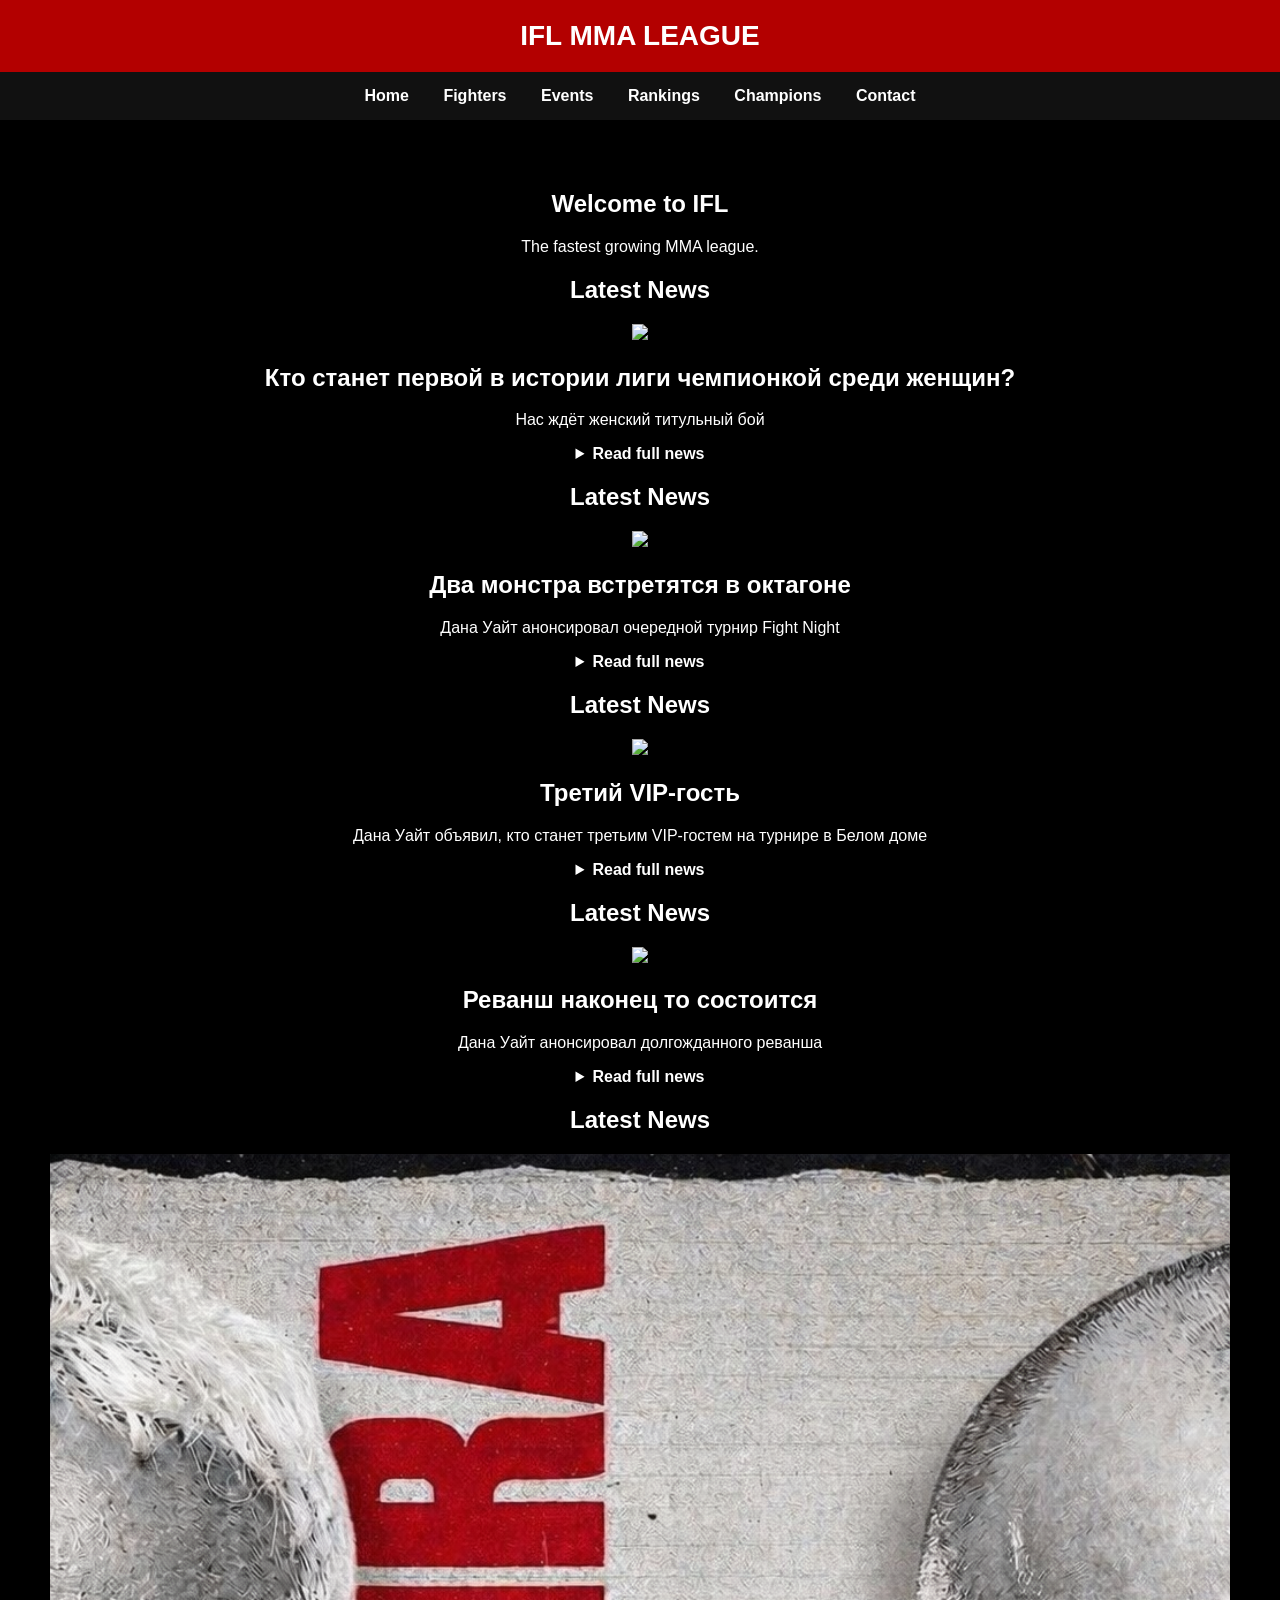
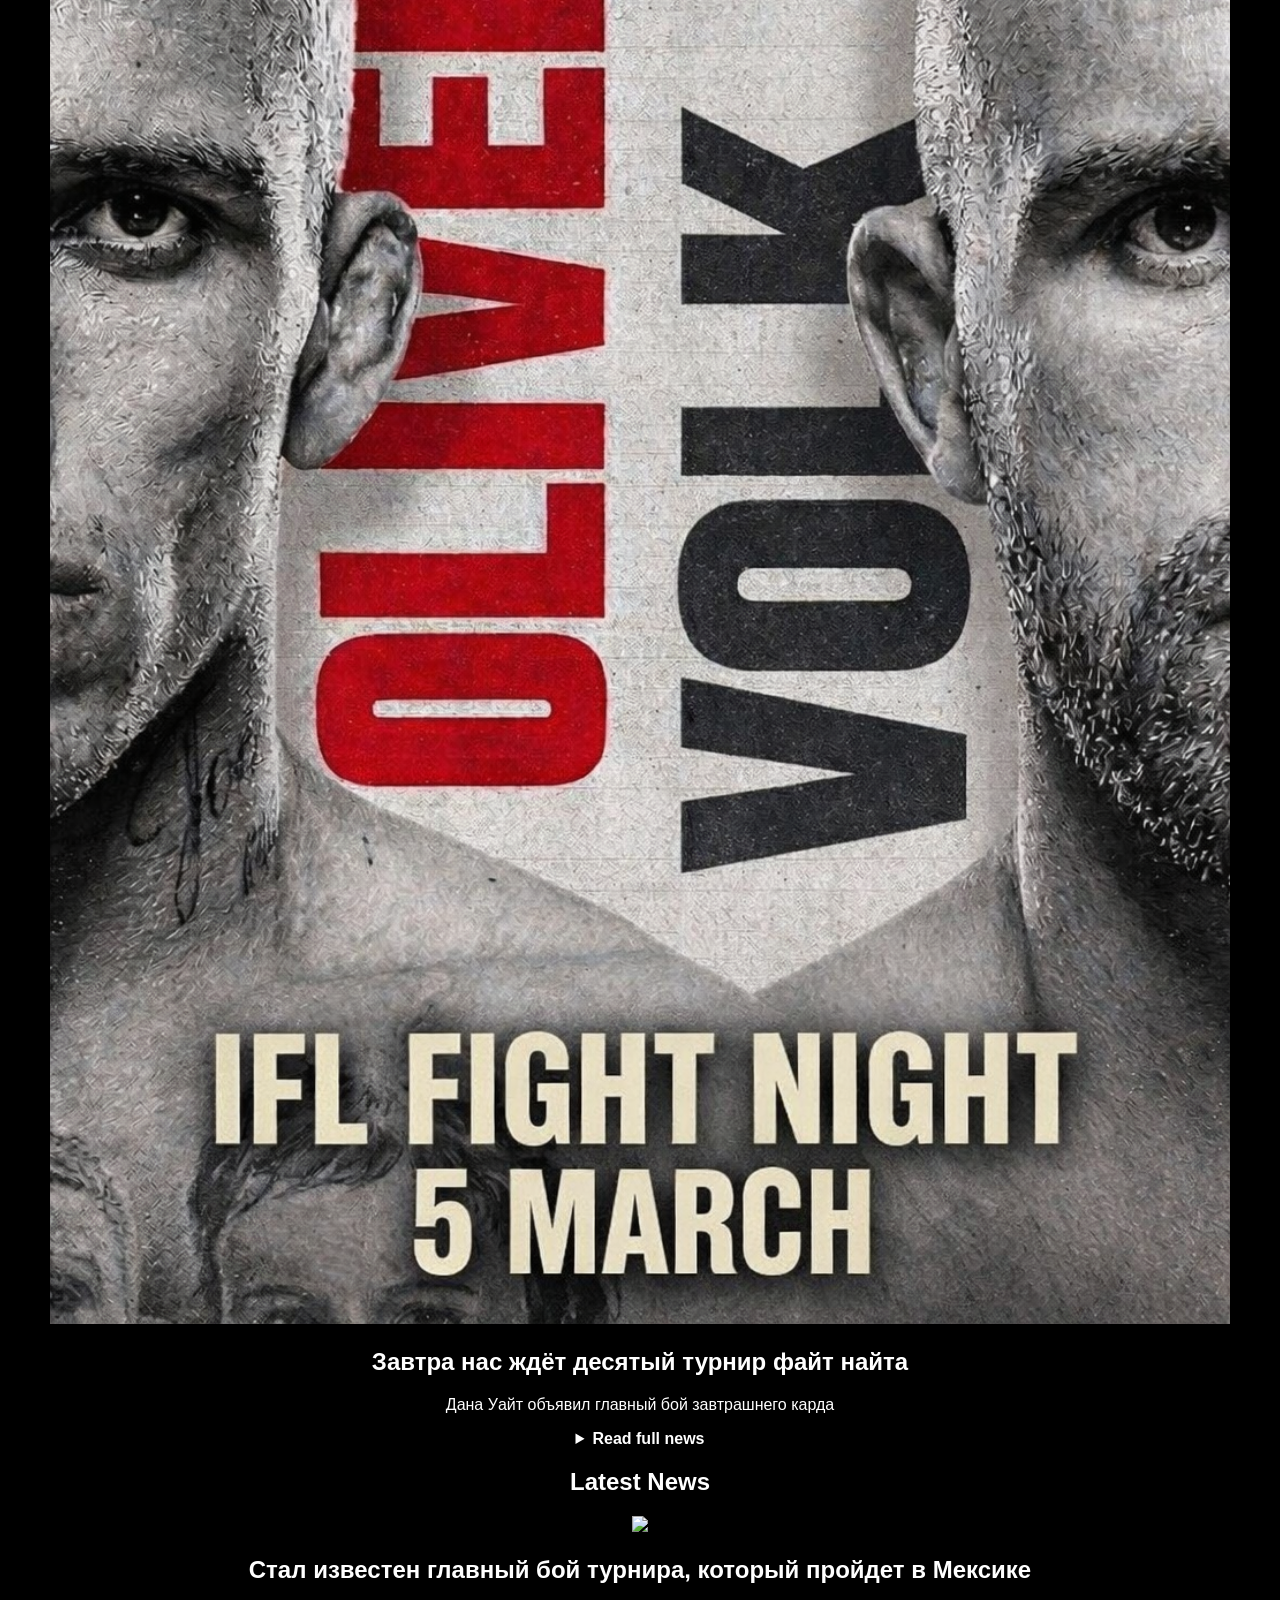
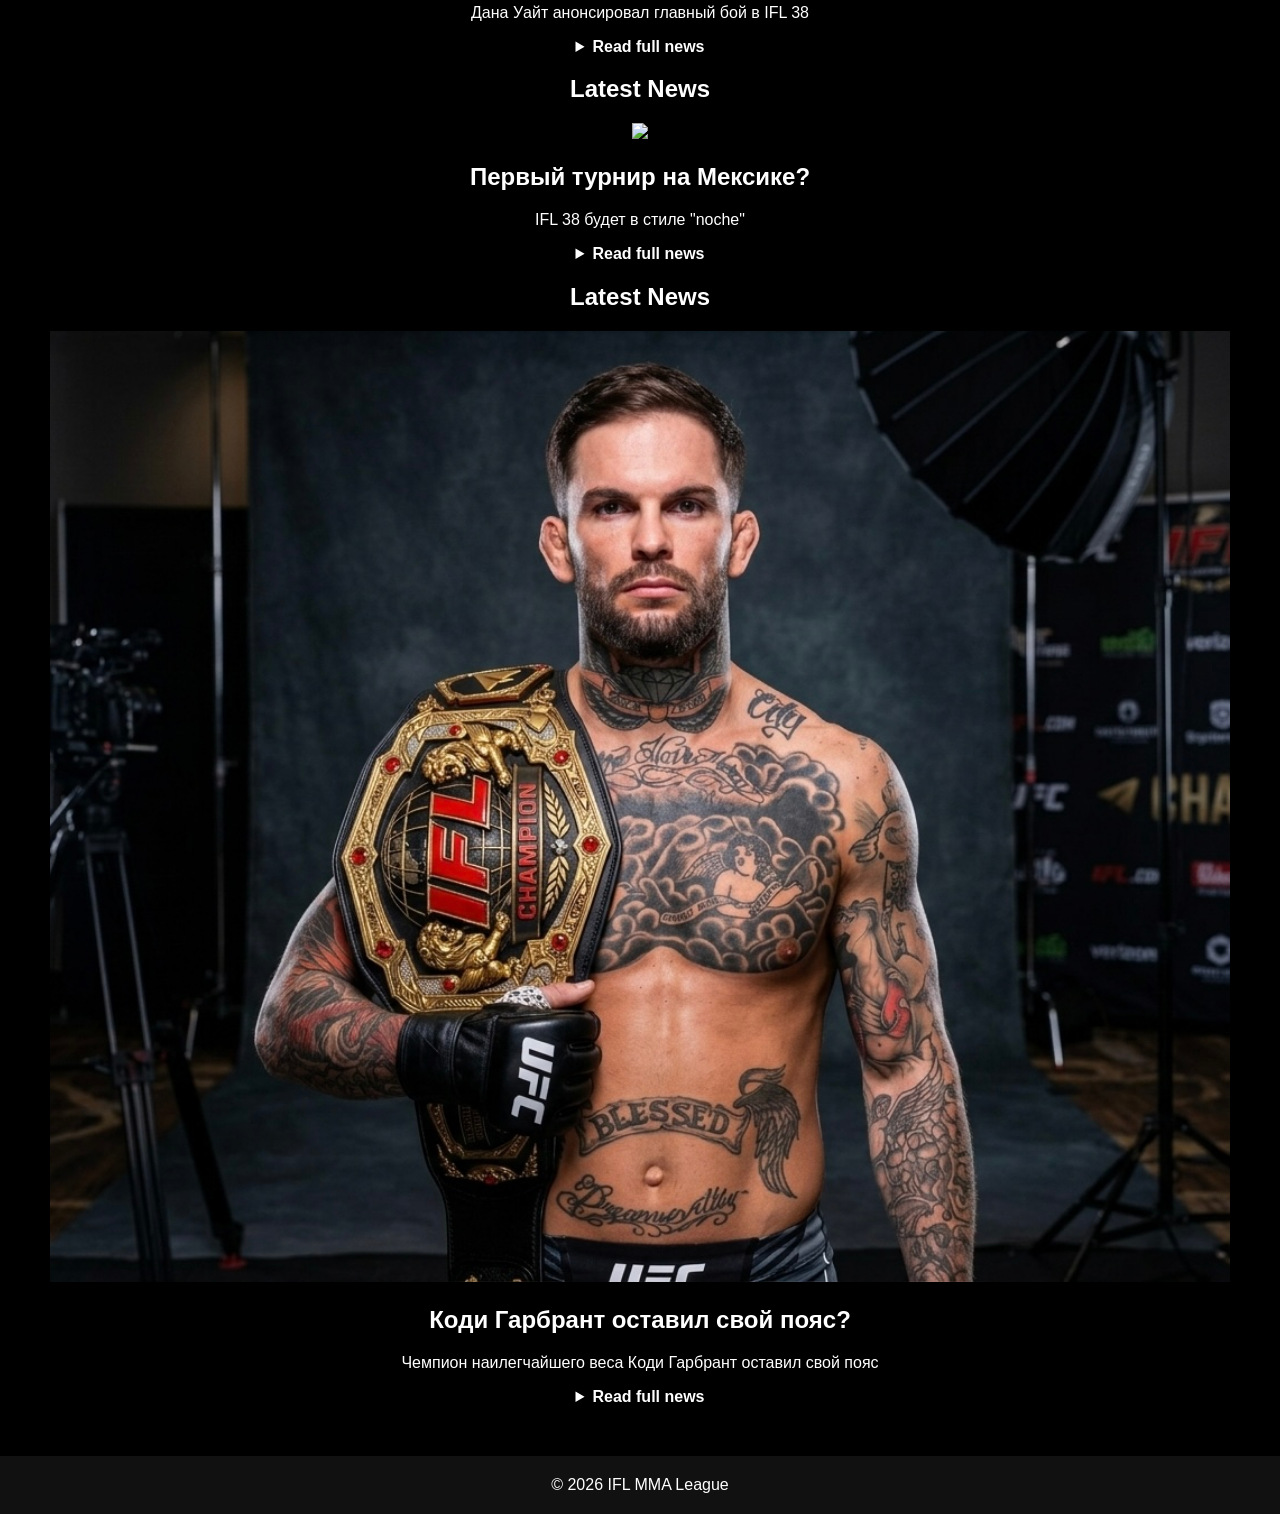
==== index.html @ 54692334 "Add index page" ====
<!DOCTYPE html>
<html>
<head>
<title>IFL MMA League</title>
<link rel="stylesheet" href="style.css">
</head>

<body>

<header>
IFL MMA LEAGUE
</header>

<nav>
<a href="index.html">Home</a>
<a href="fighters.html">Fighters</a>
<a href="events.html">Events</a>
<a href="rankings.html">Rankings</a>
<a href="champions.html">Champions</a>
<a href="contact.html">Contact</a>
</nav>

<section>
<h1>Welcome to IFL</h1>
<p>The fastest growing MMA league.</p>
  
<h1>Latest News</h1>

<div class="news-card">
<img src=A93B39C2-386F-4C37-97CD-3FFA92A4506D.png"" width="100%">

<h2>Кто станет первой в истории лиги чемпионкой среди женщин?</h2>

<p>Нас ждёт женский титульный бой</p>

<details>
<summary><b>Read full news</b></summary>
  
<p>
9 марта на турнире IFL 41 лига определит свою первую чемпионку среди женщин. Об этом официально объявил Дана Уайт. Аманда Нуньес и Роуз Намаюнас сразятся между собой за пояс в наилегчайшем весе.
Обе идут без поражений, но одной из них предстоит впервые почувствовать вкус проигрыша. Мы на пороге истории!
</p>
</details>

</div>

<h1>Latest News</h1>

<div class="news-card">
<img src=25FDB4B3-80AF-40D2-8596-E7266F93A012.png"" width="100%">

<h2>Два монстра встретятся в октагоне</h2>

<p>Дана Уайт анонсировал очередной турнир Fight Night</p>

<details>
<summary><b>Read full news</b></summary>
  
<p>
8 марта состоится турнир IFL FIGHT NIGHT 11, где в главном бою сойдутся Эдвардс против Моралеса. Этот кард обещает быть очень интересным. А чего вы ждете от этого турнира?
</p>
</details>

</div>
  
<h1>Latest News</h1>

<div class="news-card">
<img src="IMG_8209.jpeg" width="100%">

<h2>Третий VIP-гость</h2>

<p>Дана Уайт объявил, кто станет третьим VIP-гостем на турнире в Белом доме</p>

<details>
<summary><b>Read full news</b></summary>

<p>
Все мы знаем, что на турнире в Белом доме, который пройдет 29 апреля, будут VIP-гости. Но до этого момента были известны только имена самого Даны Уайта и Дональда Трампа. Теперь стало известно, что третьим VIP-гостем будет вторая жена Даны Уайта — Джессика Альба. Нас ждет что-то интересное.
</p>
</details>

</div>
  
<h1>Latest News</h1>

<div class="news-card">
<img src="AE2C89C8-E8A8-49F4-A89A-95D0DF560780.png" width="100%">

<h2>Реванш наконец то состоится</h2>

<p>Дана Уайт анонсировал долгожданного реванша</p>

<details>
<summary><b>Read full news</b></summary>

<p>
Уже завтра на турнире IFL 39 Хамзат Чимаев встретится с Камару Усманом во второй раз. Но на этот раз — за титул в среднем весе. Нас ждет захватывающий поединок. Смoжет ли Хамзат защитить свой пояс или Камару возьмет реванш?
</p>

</details>

</div>
  
<h1>Latest News</h1>

<div class="news-card">
<img src="5CA6034E-AD42-4EBB-AD8D-1E42E16300E1.png" width="100%">

<h2>Завтра нас ждёт десятый турнир файт найта</h2>

<p>Дана Уайт объявил главный бой завтрашнего карда</p>

<details>
<summary><b>Read full news</b></summary>

<p>
Завтра состоится турнир IFL FIGHT NIGHT 10. Турнир возглавят Оливейра и Волкановски. Болельщики с нетерпением ждут этот кард
</p>

</details>

</div>

<h1>Latest News</h1>

<div class="news-card">
<img src="news3.jpg" width="100%">

<h2>Стал известен главный бой турнира, который пройдет в Мексике</h2>

<p>Дана Уайт анонсировал главный бой в IFL 38</p>

<details>
<summary><b>Read full news</b></summary>

<p>
Долгожданный реванш состоится! Дана Уайт официально подтвердил бой между Максом Холлоуэем и Конором Макгрегором. Они встретятся в главном событии турнира IFL 38.
В прошлый раз они сражались за пояс в легком весе, а теперь на кону будет стоять титул в полулегком весе. Как вы думаете, кто победит? Станет ли Конор новым чемпионом или Макс докажет, что он настоящий чемпион, и защитит свой титул?
</p>

</details>

</div>
  
<h1>Latest News</h1>

<div class="news-card">
<img src="news2.jpg" width="100%">

<h2>Первый турнир на Мексике?</h2>

<p>IFL 38 будет в стиле "noche"</p>

<details>
<summary><b>Read full news</b></summary>

<p>
4 марта пройдет турнир IFL 38 в стиле "Noche". Этот турнир приурочен к Дню независимости Мексики. Стоит отметить, что это первый турнир в истории IFL, который пройдет в Мексике
</p>

</details>

</div>
  

<h1>Latest News</h1>

<div class="news-card">
<img src="news1.jpg" width="100%">

<h2>Коди Гарбрант оставил свой пояс?</h2>

<p>Чемпион наилегчайшего веса Коди Гарбрант оставил свой пояс</p>

<details>
<summary><b>Read full news</b></summary>

<p>
«На турнире IFL 36 Коди Гарбрандт защитил свой титул в бою против Манеля Капе. Однако он решил освободить пояс и перейти в легчайший вес. Почему непобежденный боец принял такое решение?
Напомним, он является одним из рекордсменов в истории IFL. Коди стал чемпионом с рекордом 2-0-0.
Как вы думаете, сложится ли у Коди карьера в легчайшем весе?»
</p>

</details>

</div>

</section>

<footer>
© 2026 IFL MMA League
</footer>

</body>
</html>
---- style.css ----
body {
background-color: #000;
color: white;
font-family: Arial, sans-serif;
margin: 0;
}

header {
background: #b30000;
padding: 20px;
text-align: center;
font-size: 28px;
font-weight: bold;
}

nav {
background: #111;
padding: 15px;
text-align: center;
}

nav a {
color: white;
margin: 15px;
text-decoration: none;
font-weight: bold;
}

nav a:hover {
color: red;
}

section {
padding: 50px;
text-align: center;
}

.card {
background: #1a1a1a;
margin: 20px;
padding: 20px;
border-radius: 10px;
}

footer {
background: #111;
padding: 20px;
text-align: center;
}
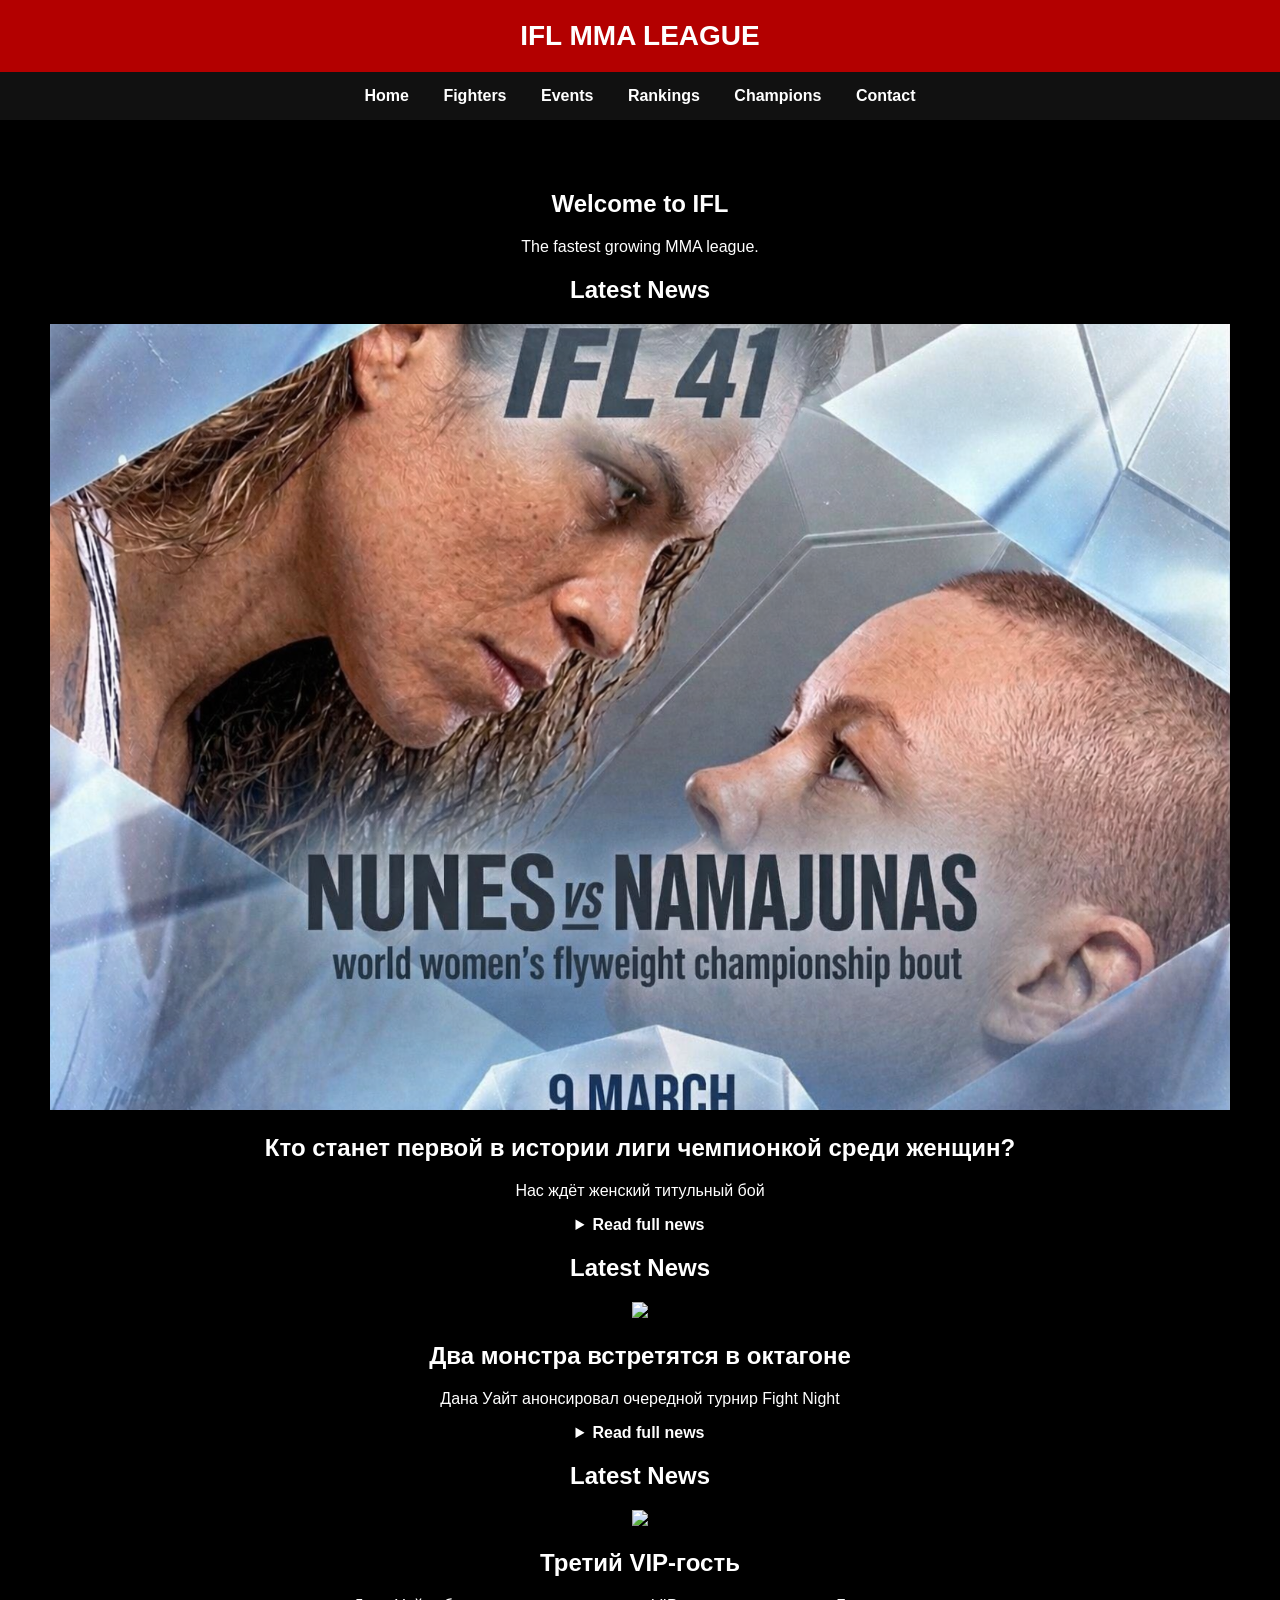
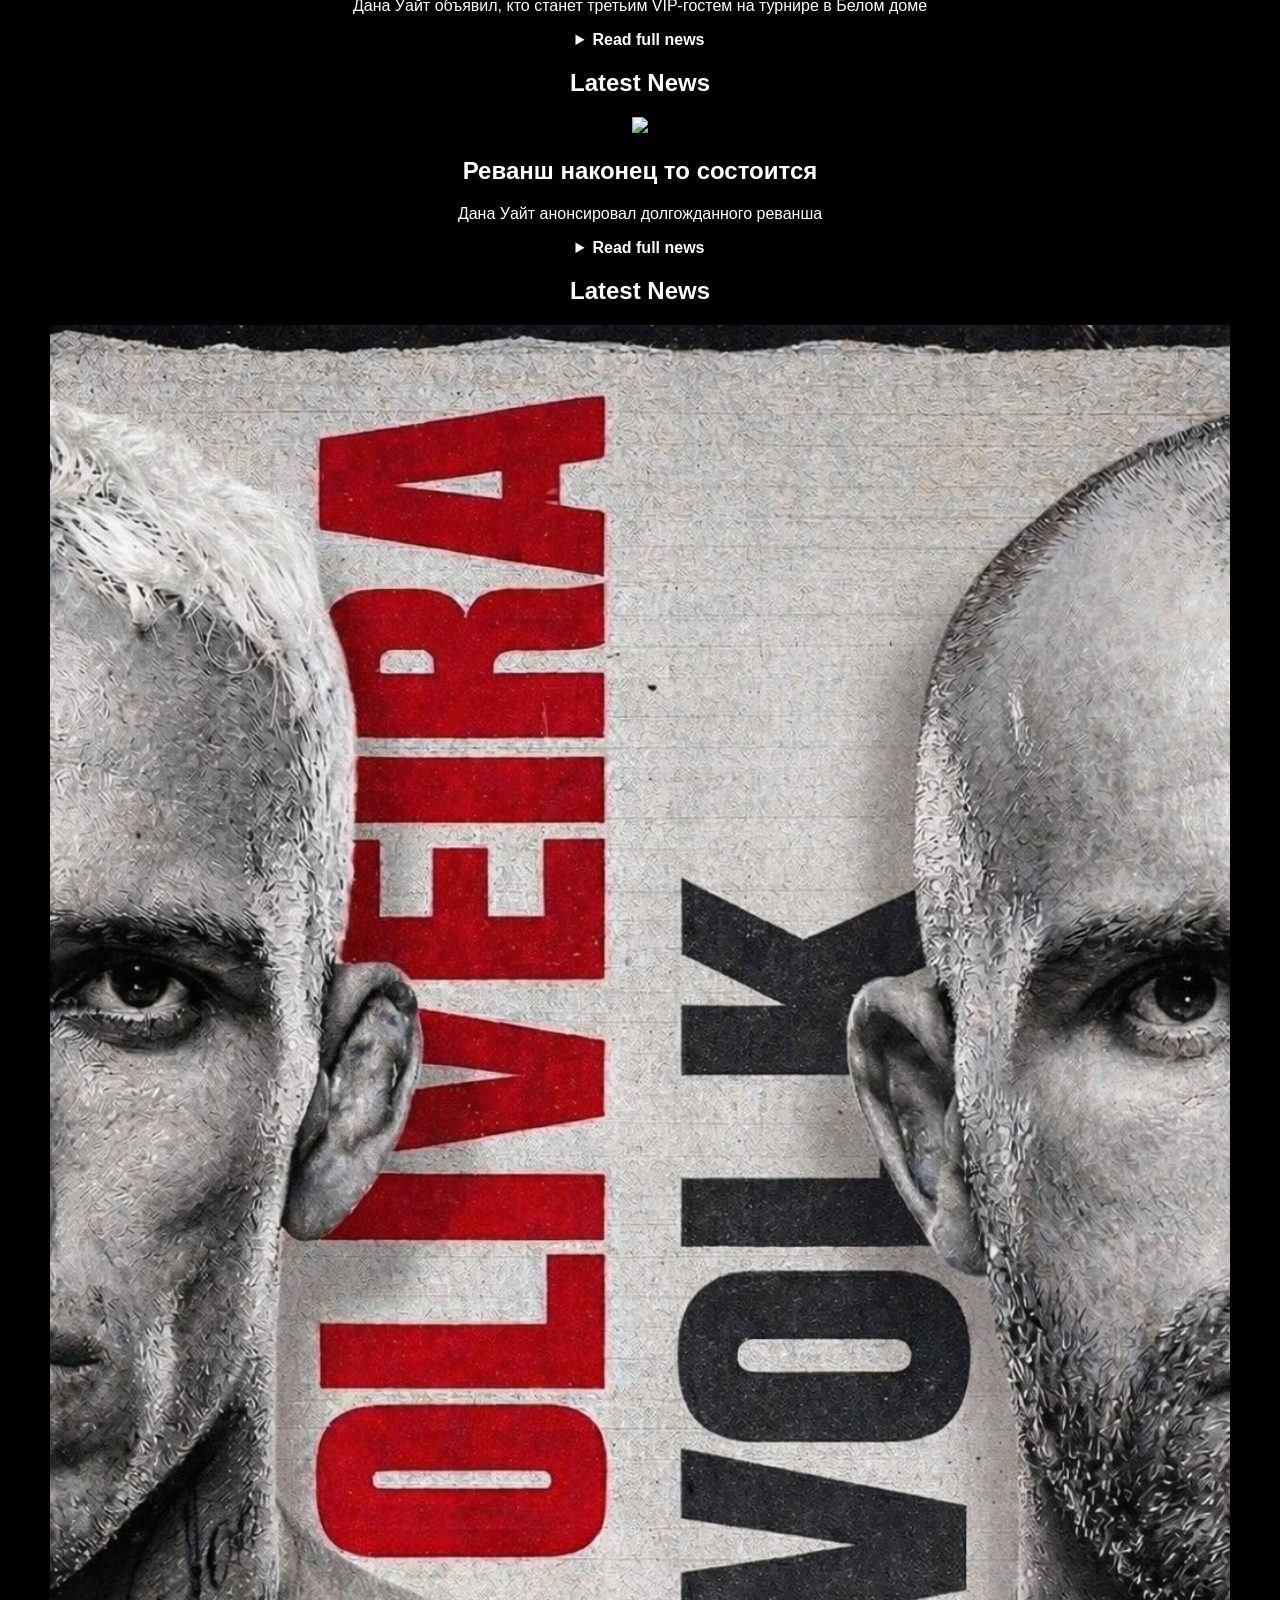
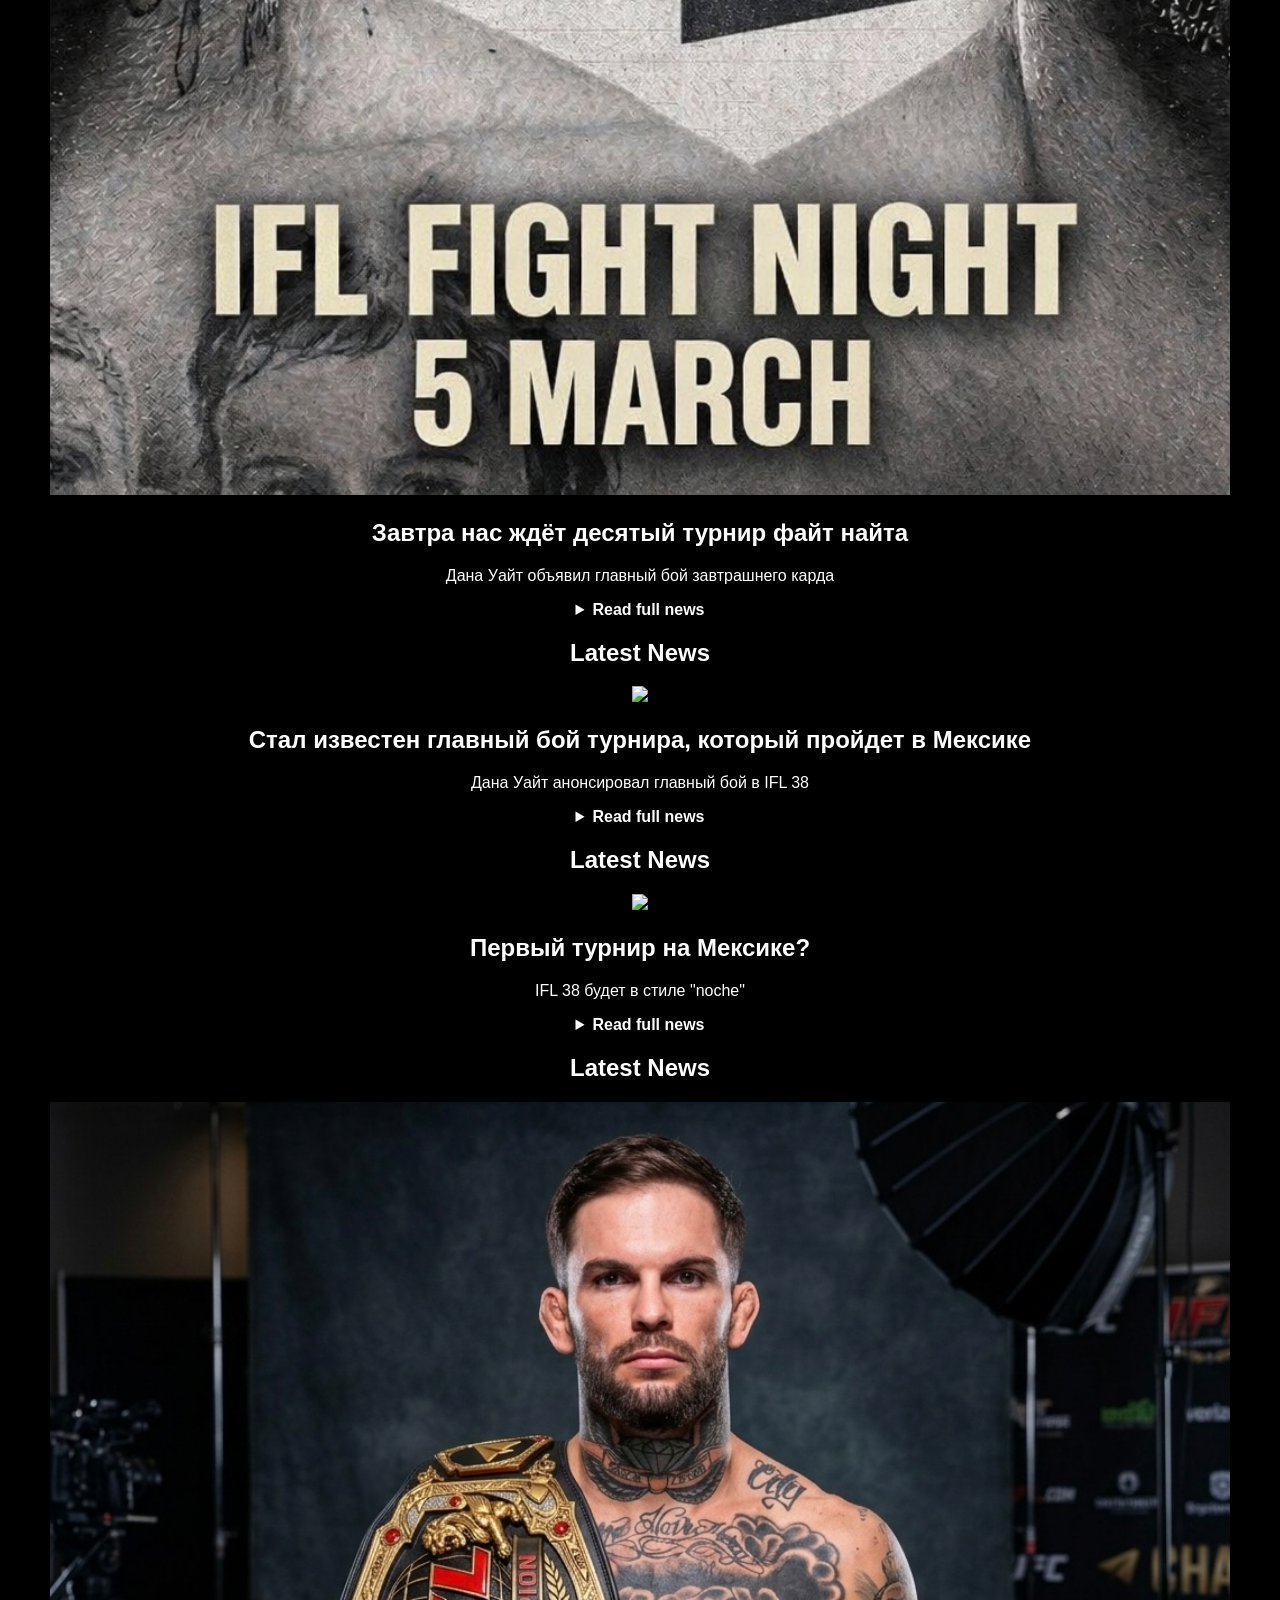
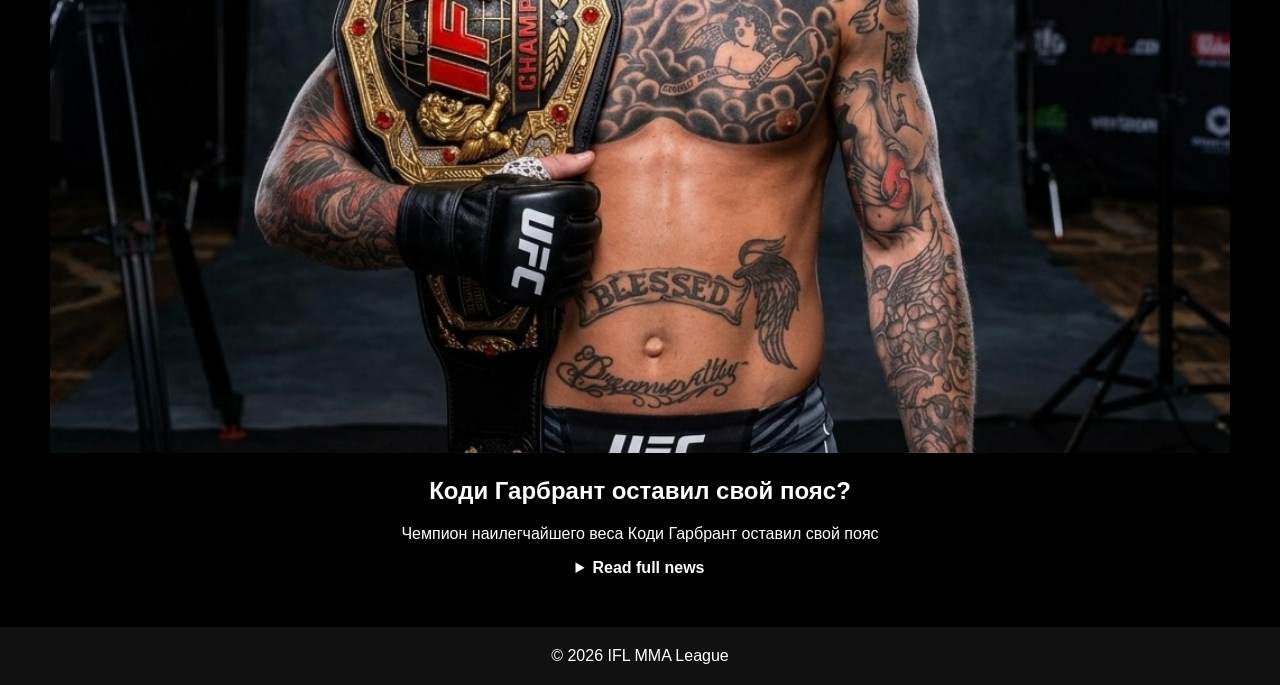
==== commit ae513654: "Add index page" ====
--- a/index.html
+++ b/index.html
@@ -27,7 +27,7 @@
 <h1>Latest News</h1>
 
 <div class="news-card">
-<img src=A93B39C2-386F-4C37-97CD-3FFA92A4506D.png"" width="100%">
+<img src="A93B39C2-386F-4C37-97CD-3FFA92A4506D.png"" width="100%">
 
 <h2>Кто станет первой в истории лиги чемпионкой среди женщин?</h2>
 
@@ -47,7 +47,7 @@
 <h1>Latest News</h1>
 
 <div class="news-card">
-<img src=25FDB4B3-80AF-40D2-8596-E7266F93A012.png"" width="100%">
+<img src="25FDB4B3-80AF-40D2-8596-E7266F93A012.png"" width="100%">
 
 <h2>Два монстра встретятся в октагоне</h2>
 
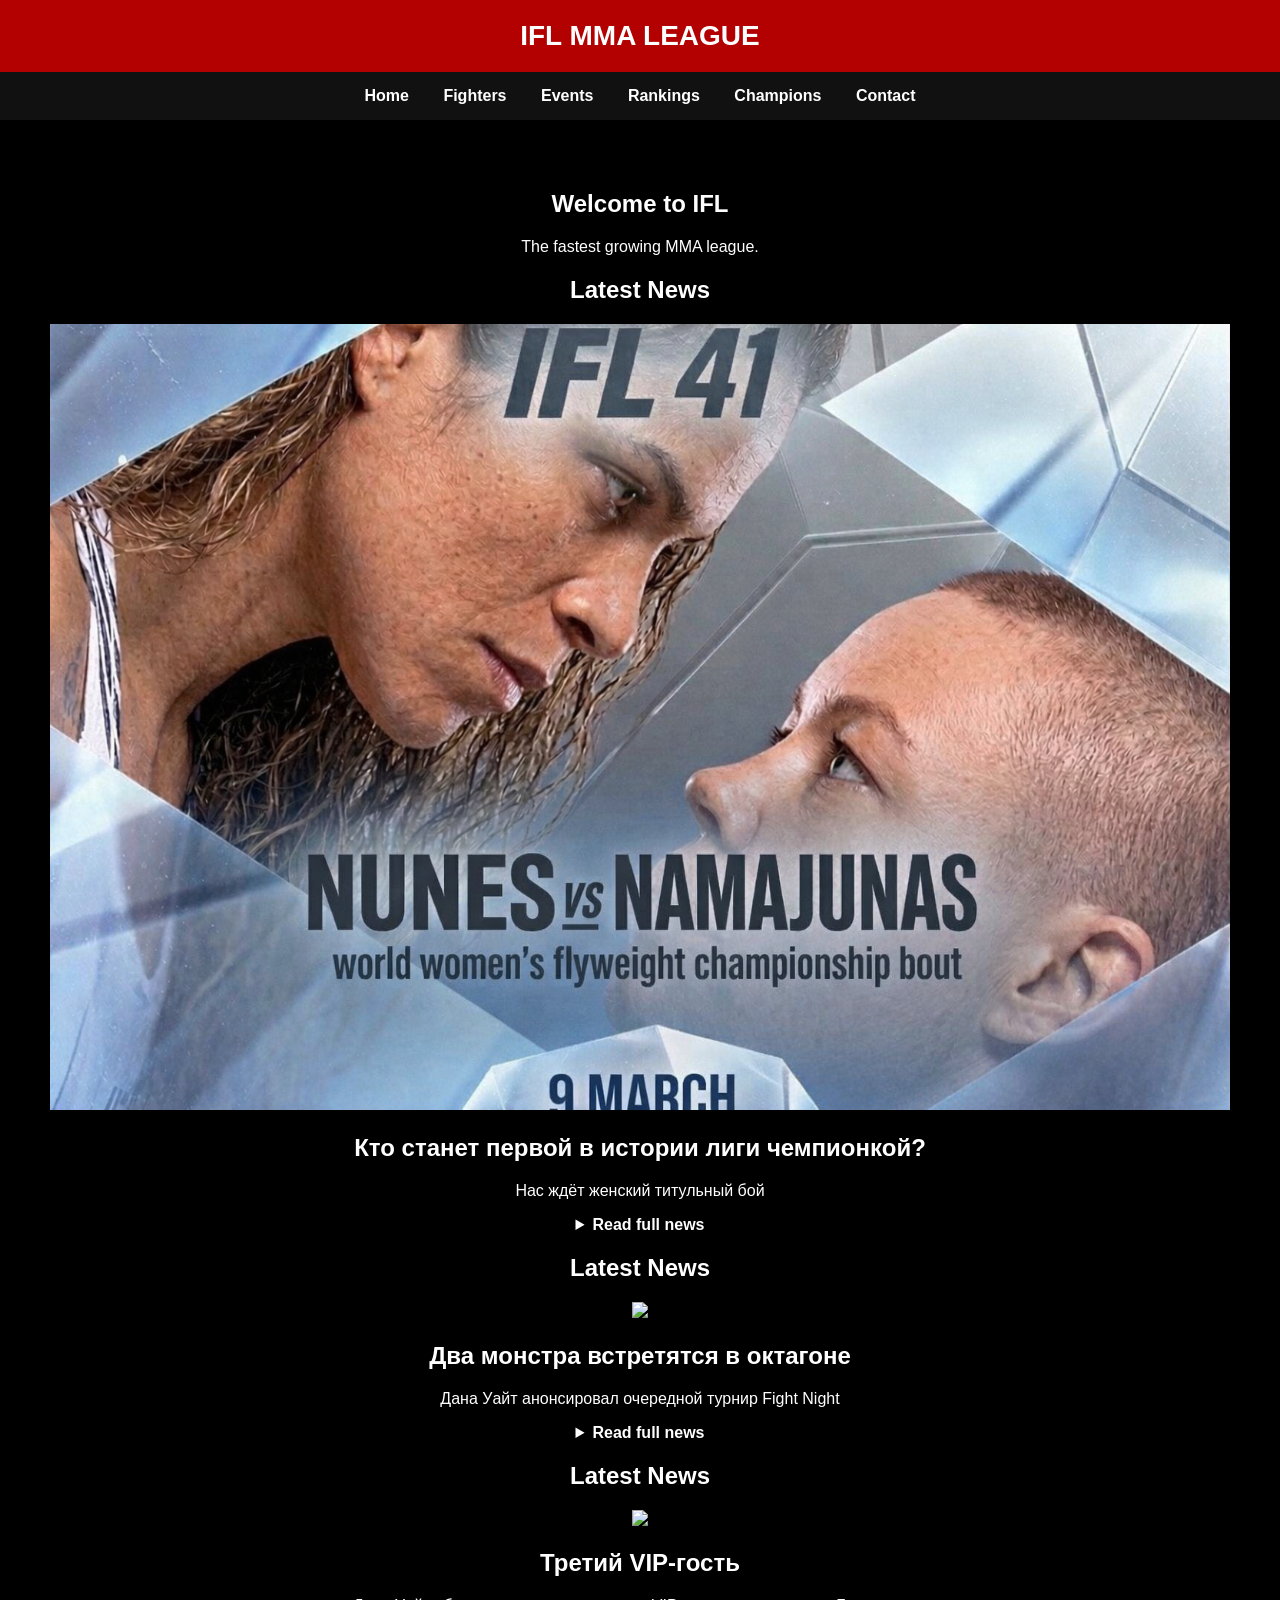
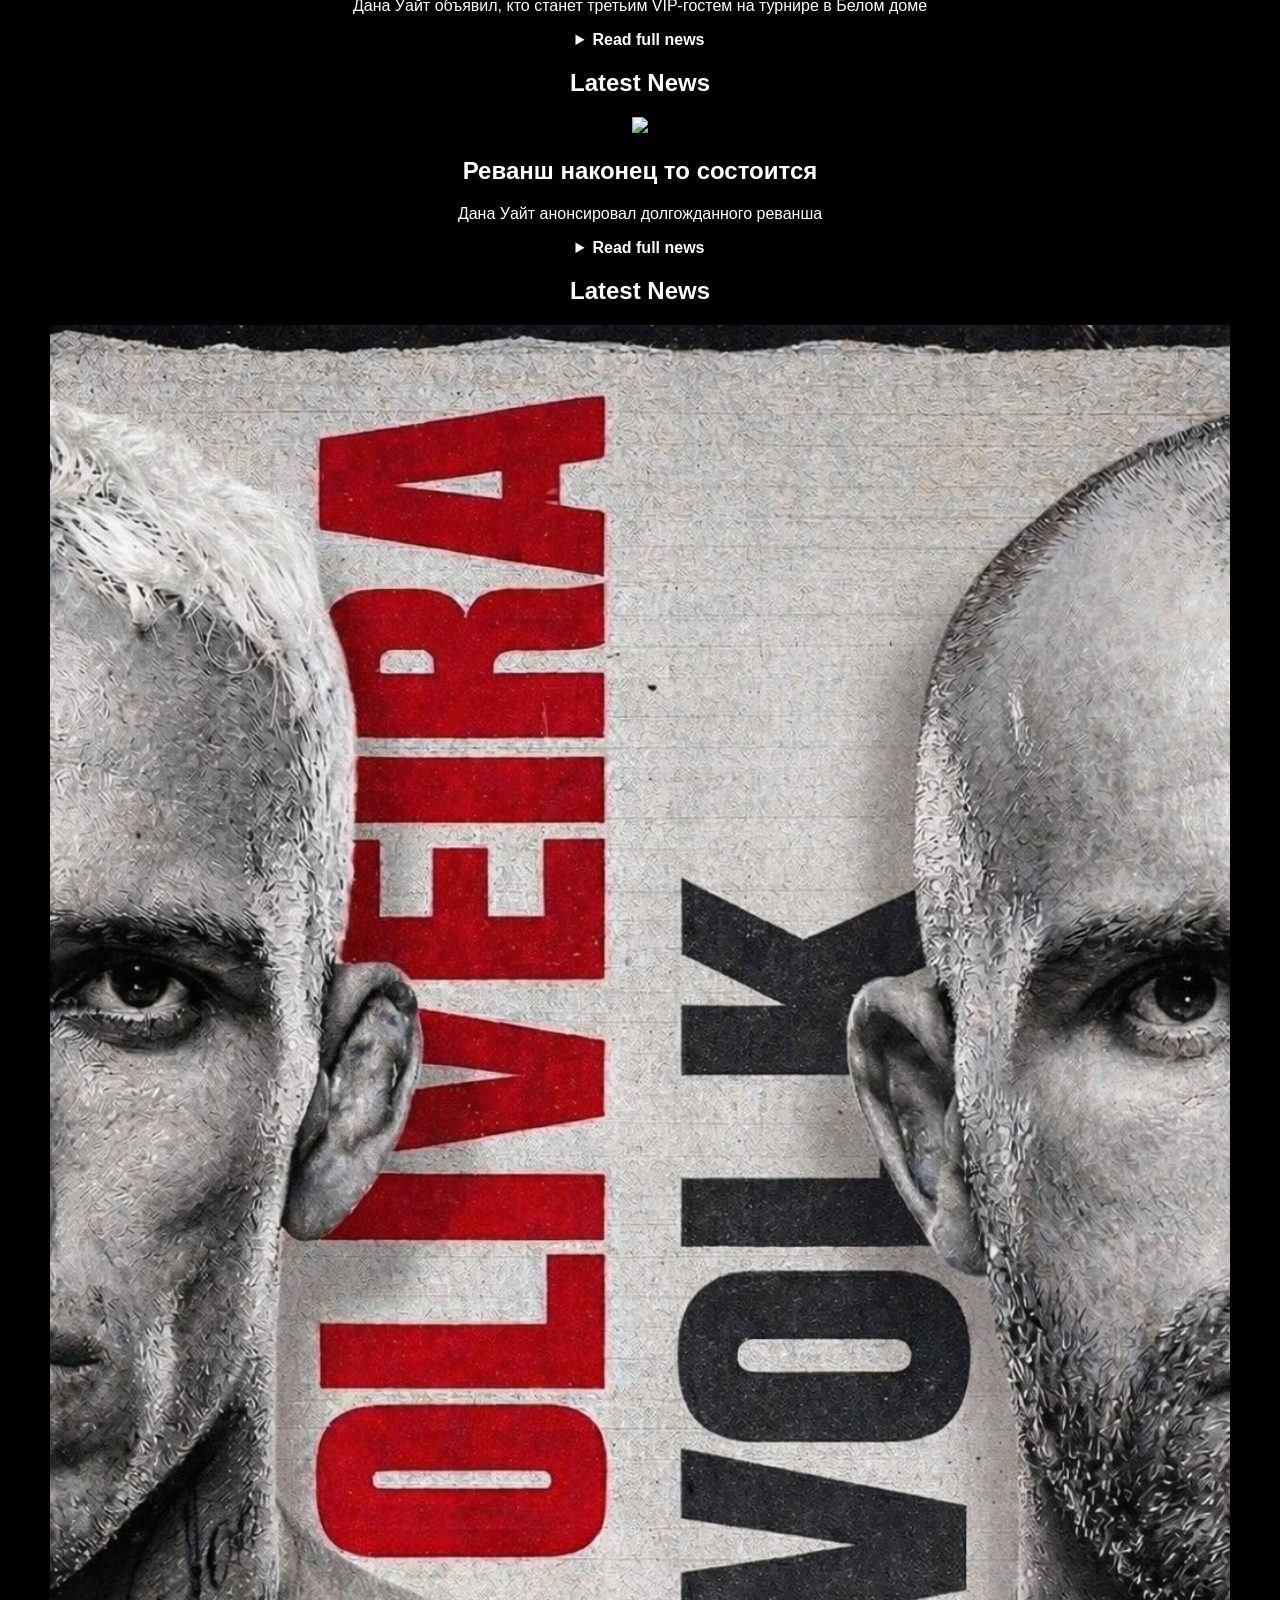
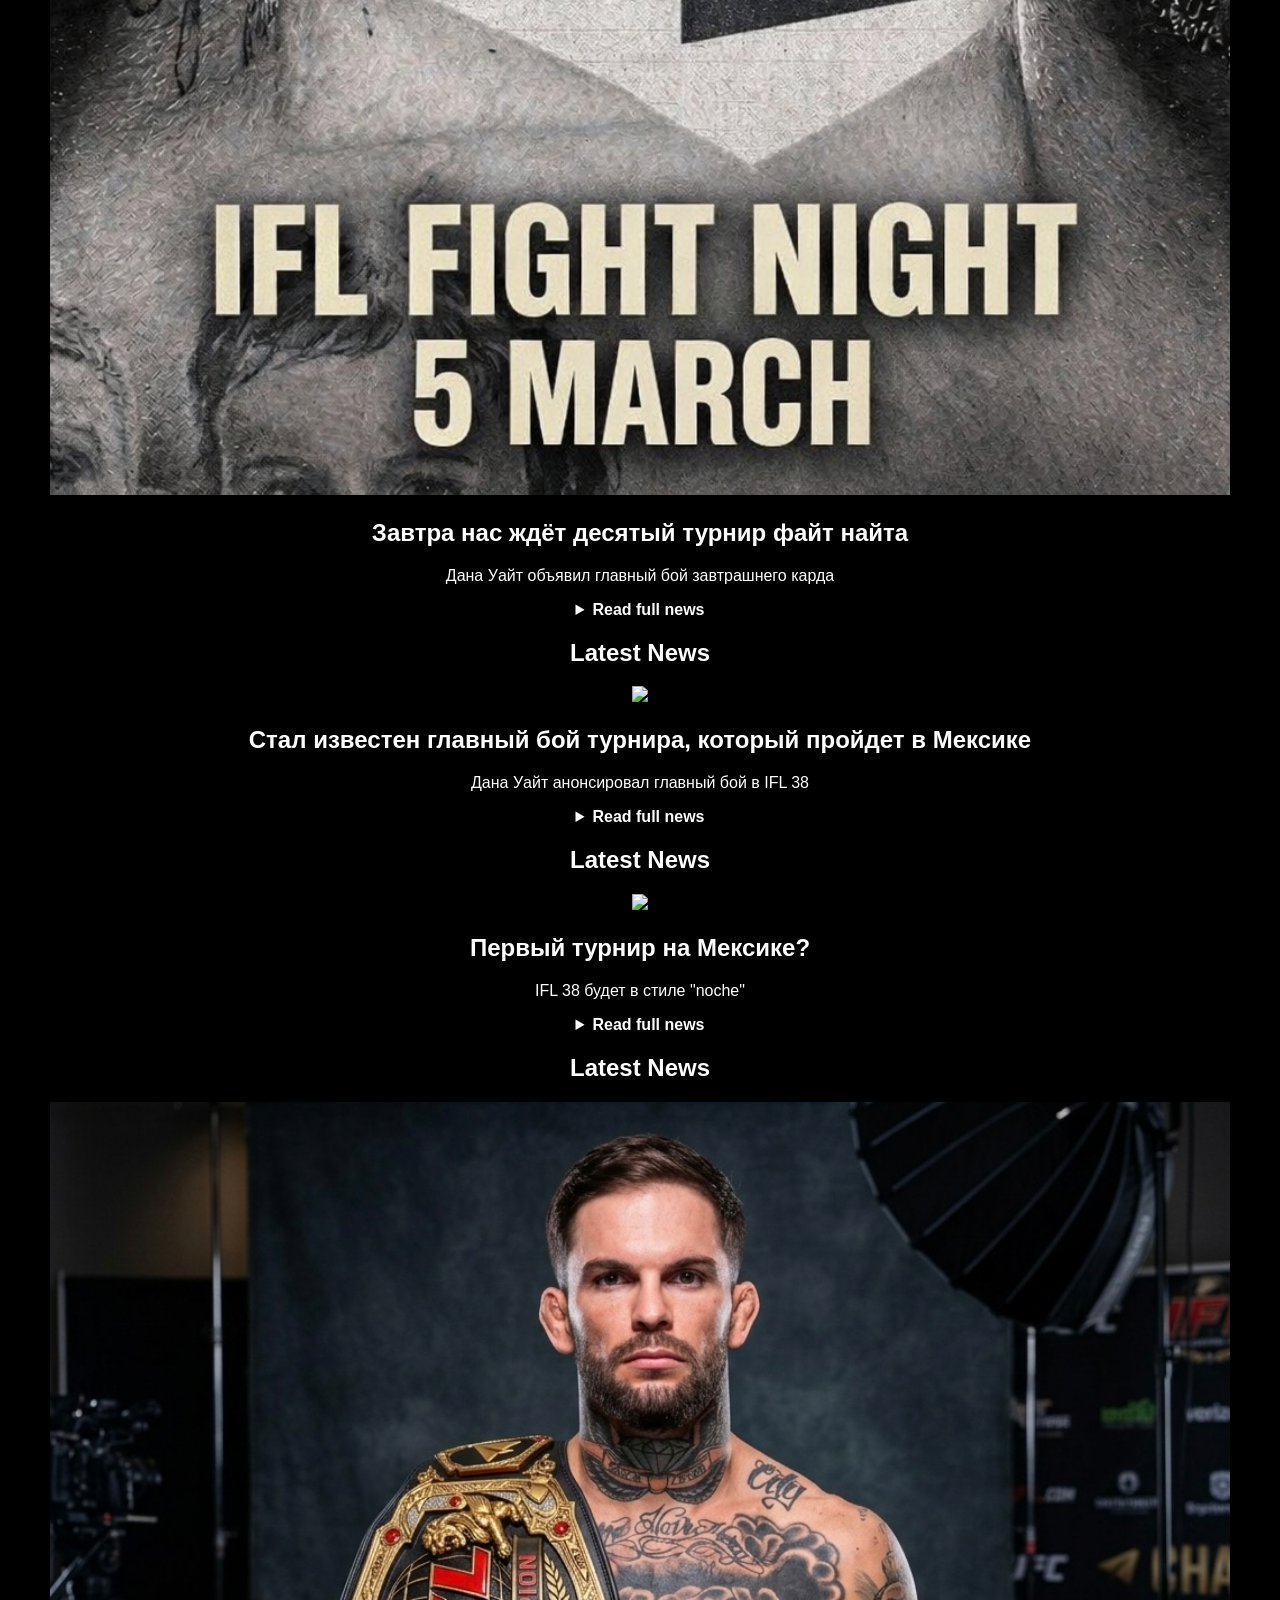
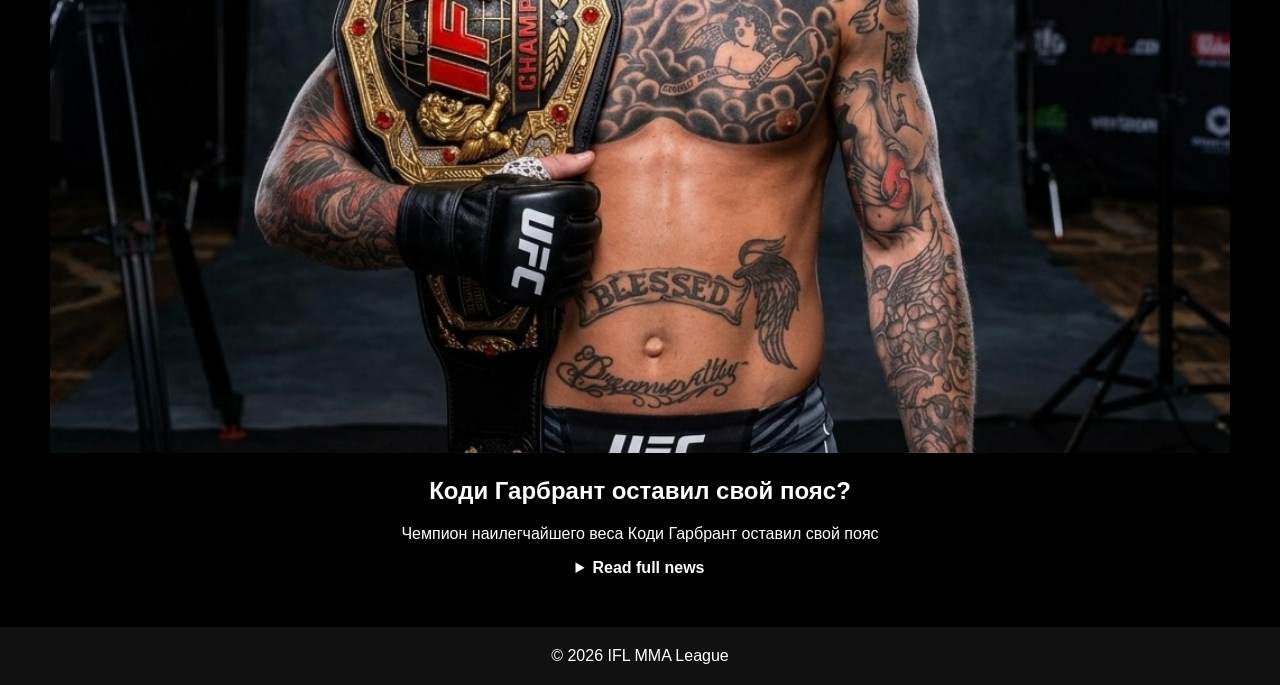
==== commit 973a32e6: "Add index page" ====
--- a/index.html
+++ b/index.html
@@ -29,7 +29,7 @@
 <div class="news-card">
 <img src="A93B39C2-386F-4C37-97CD-3FFA92A4506D.png"" width="100%">
 
-<h2>Кто станет первой в истории лиги чемпионкой среди женщин?</h2>
+<h2>Кто станет первой в истории лиги чемпионкой?</h2>
 
 <p>Нас ждёт женский титульный бой</p>
 
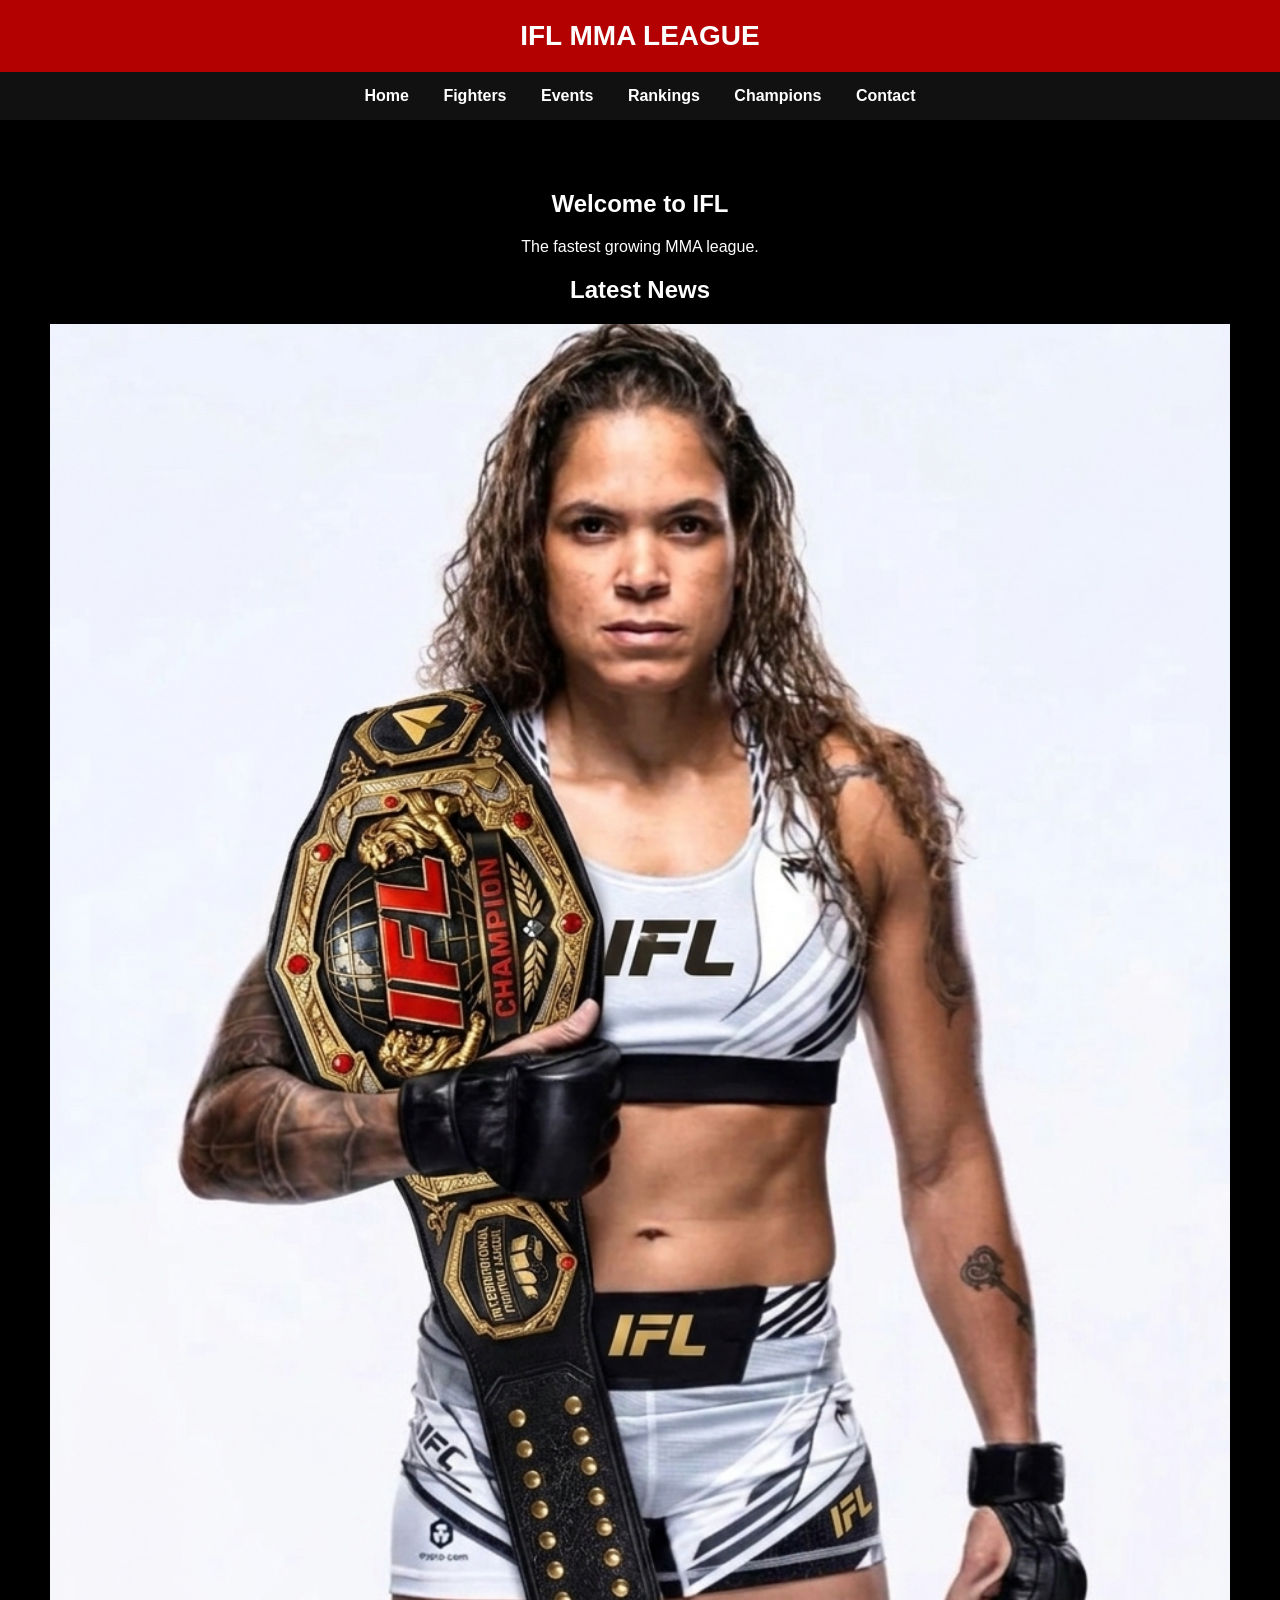
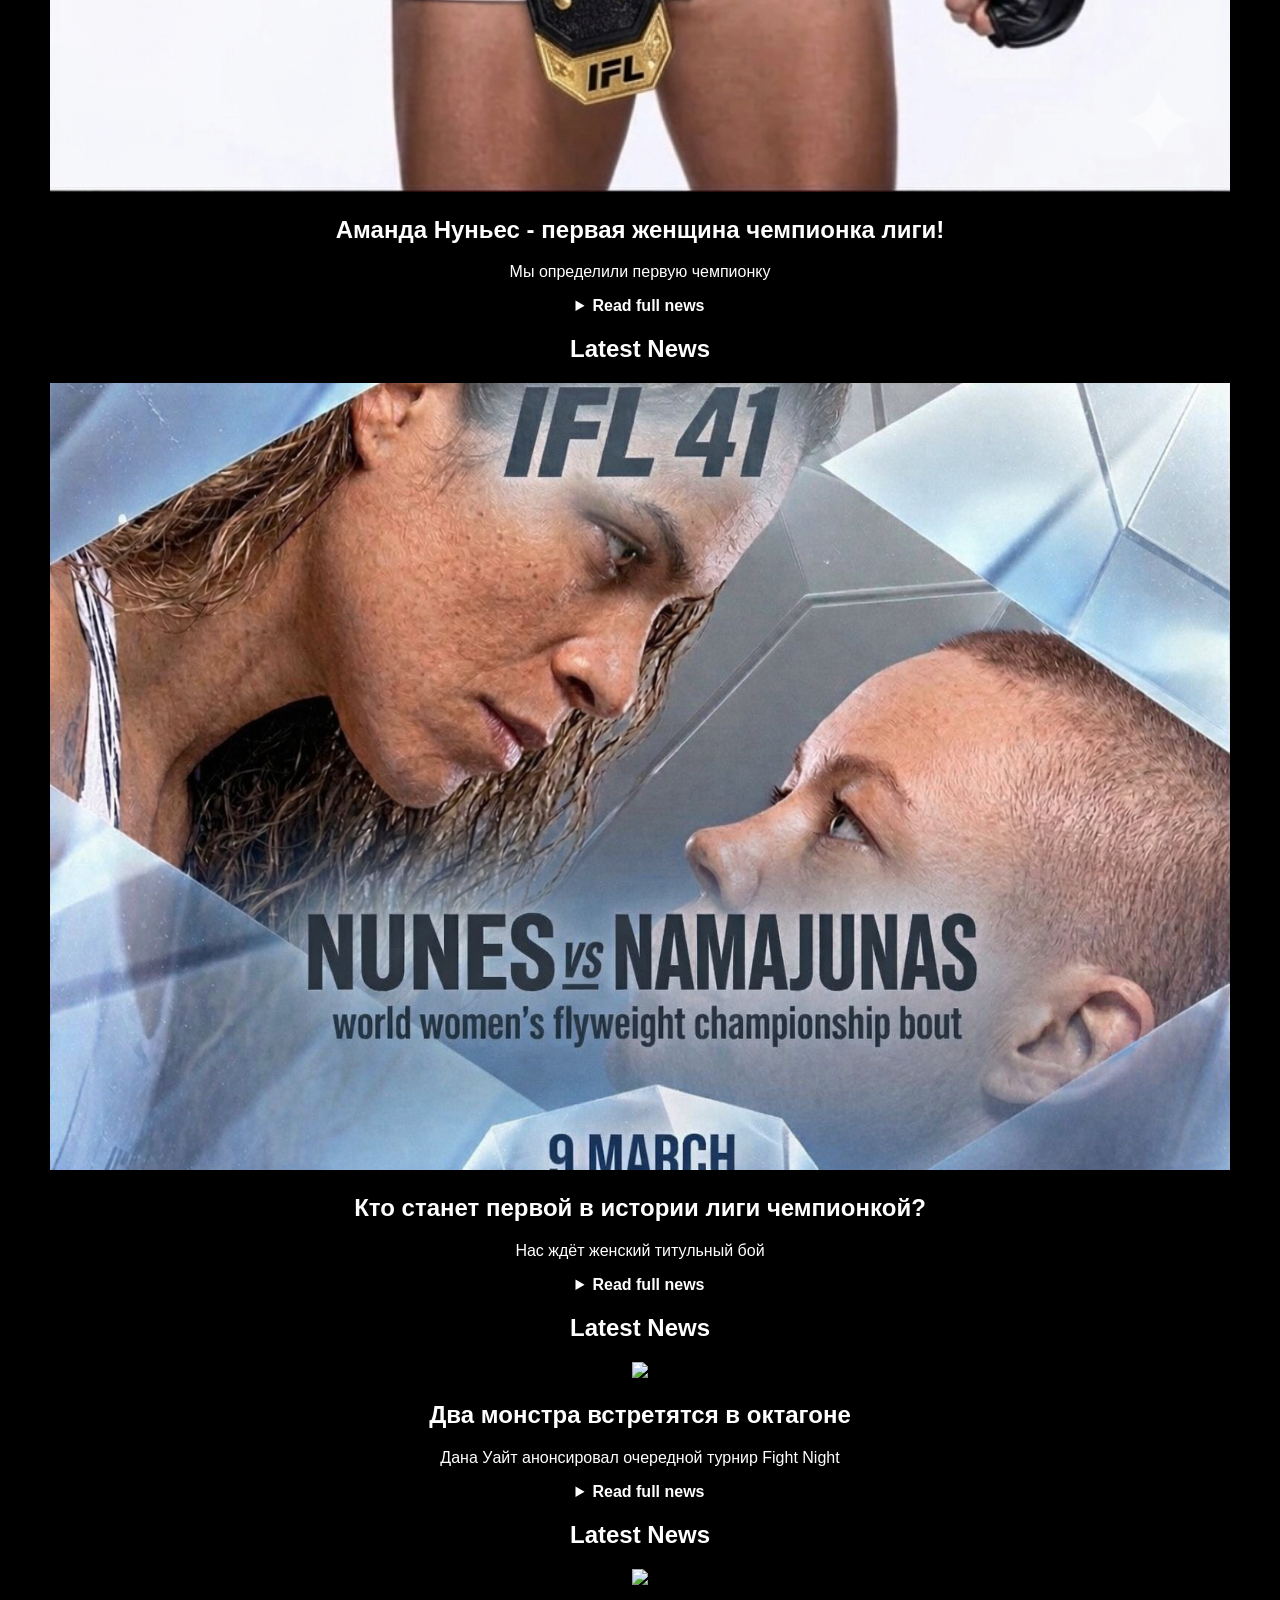
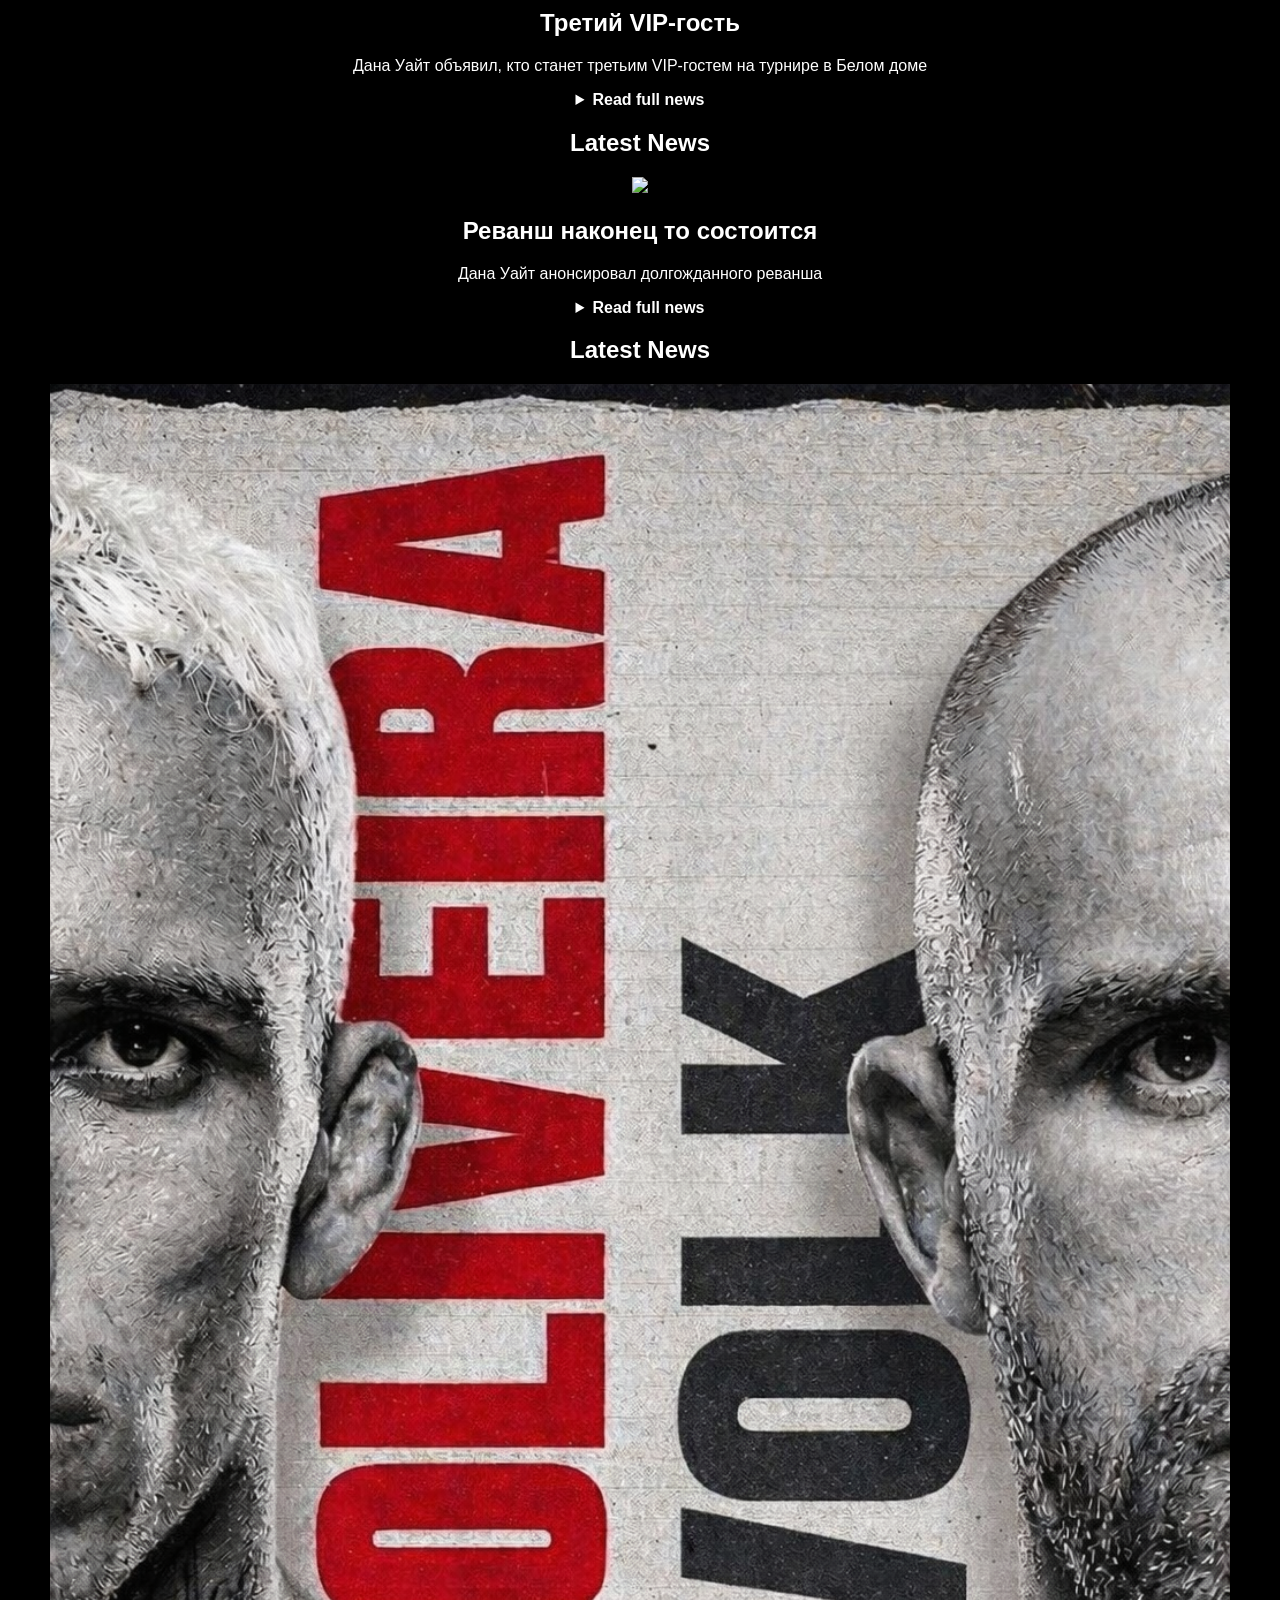
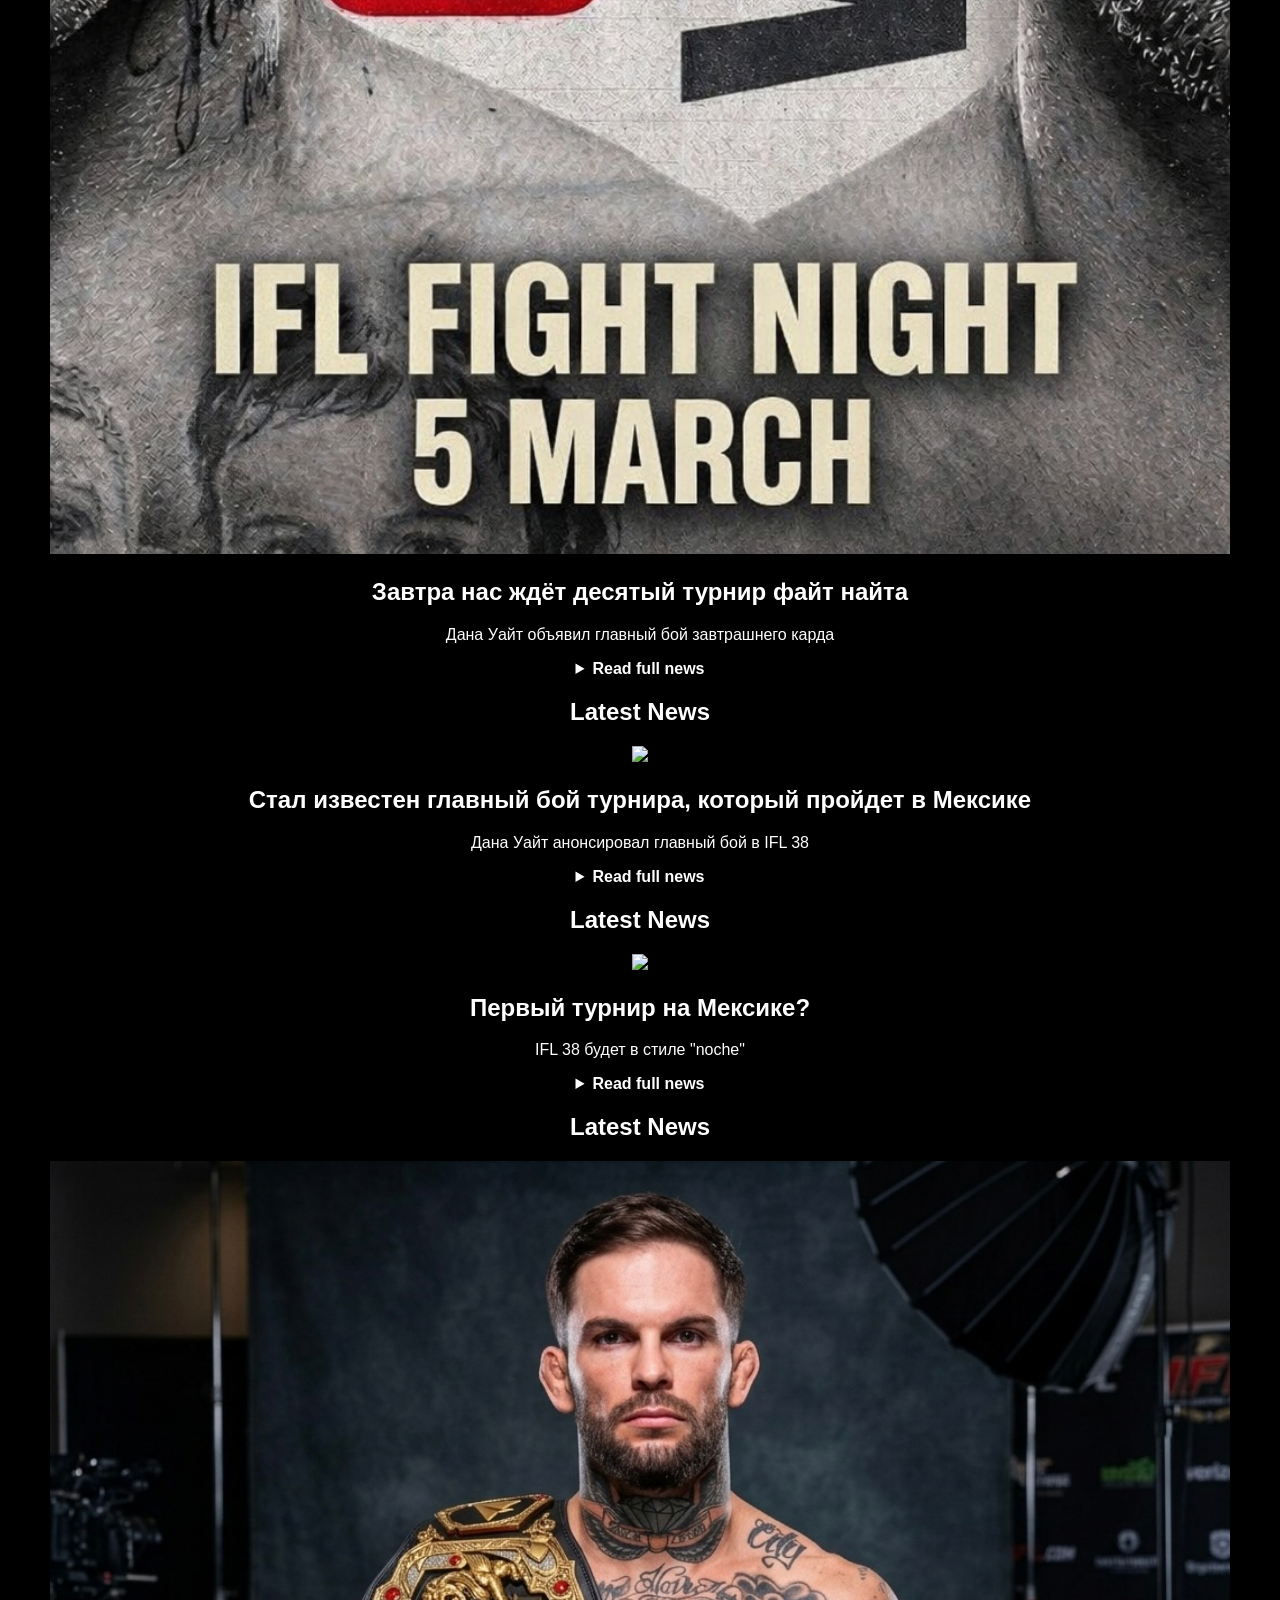
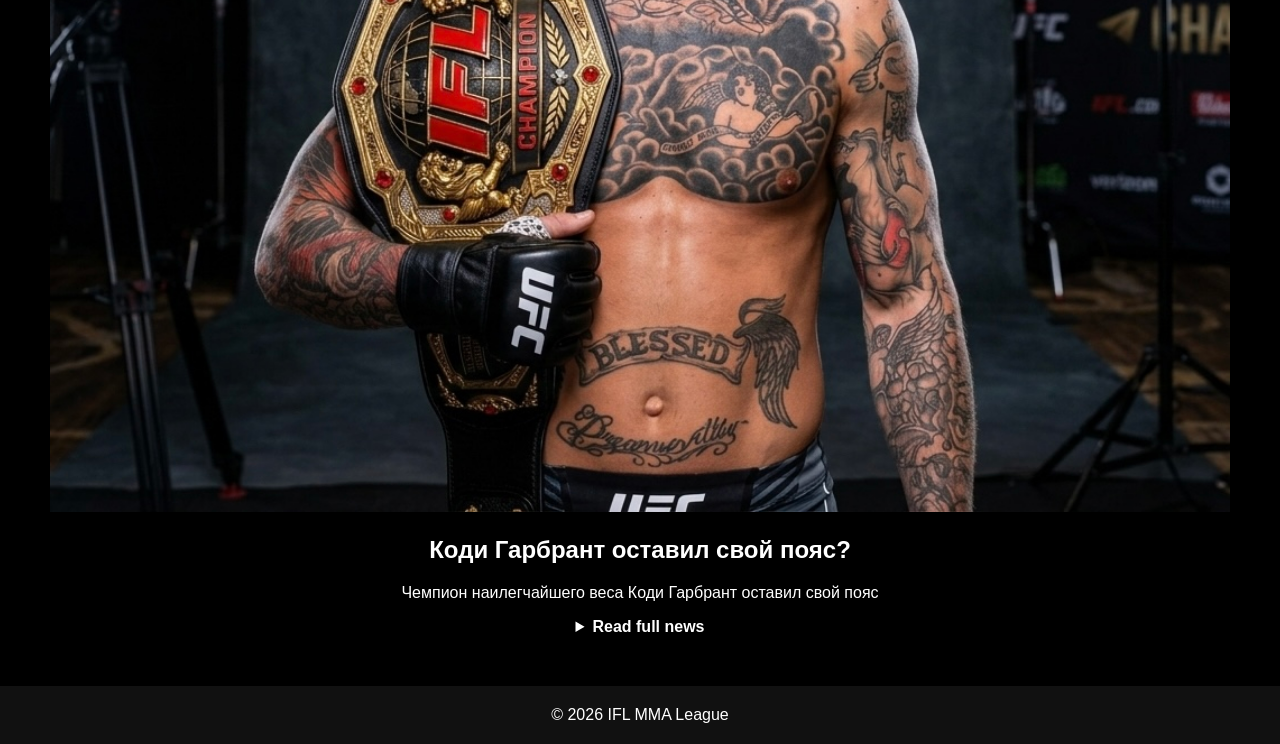
==== commit e2456dc9: "Add index page" ====
--- a/index.html
+++ b/index.html
@@ -27,6 +27,26 @@
 <h1>Latest News</h1>
 
 <div class="news-card">
+<img src="IMG_8500.png"" width="100%">
+
+<h2>Аманда Нуньес - первая женщина чемпионка лиги!</h2>
+
+<p>Мы определили первую чемпионку</p>
+
+<details>
+<summary><b>Read full news</b></summary>
+  
+<p>
+На турнире IFL 41 Аманда Нуньес победила Роуз Намаюнас единогласным решением судей и стала первой в истории лиги чемпионкой среди женщин. По словам Даны Уайта, это один из важнейших моментов в истории организации
+</p>
+</details>
+
+</div>
+  
+  
+<h1>Latest News</h1>
+
+<div class="news-card">
 <img src="A93B39C2-386F-4C37-97CD-3FFA92A4506D.png"" width="100%">
 
 <h2>Кто станет первой в истории лиги чемпионкой?</h2>
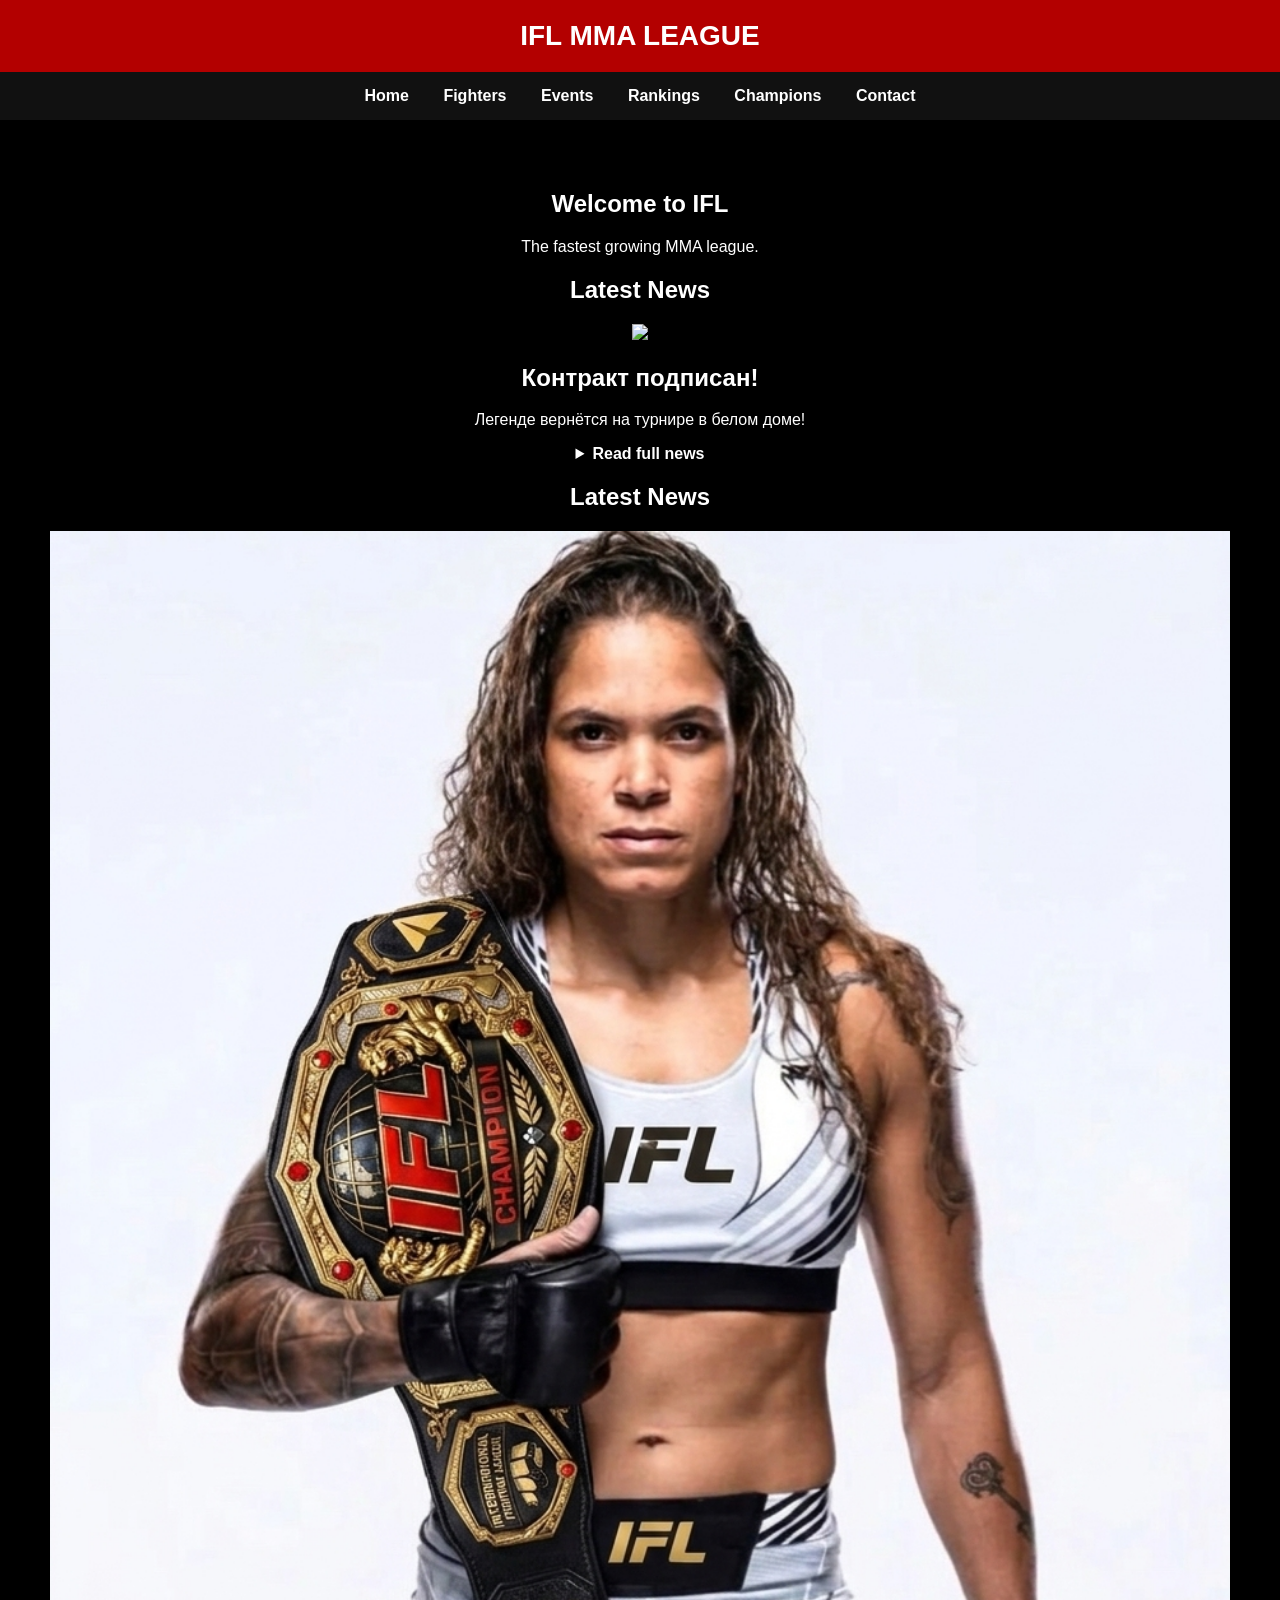
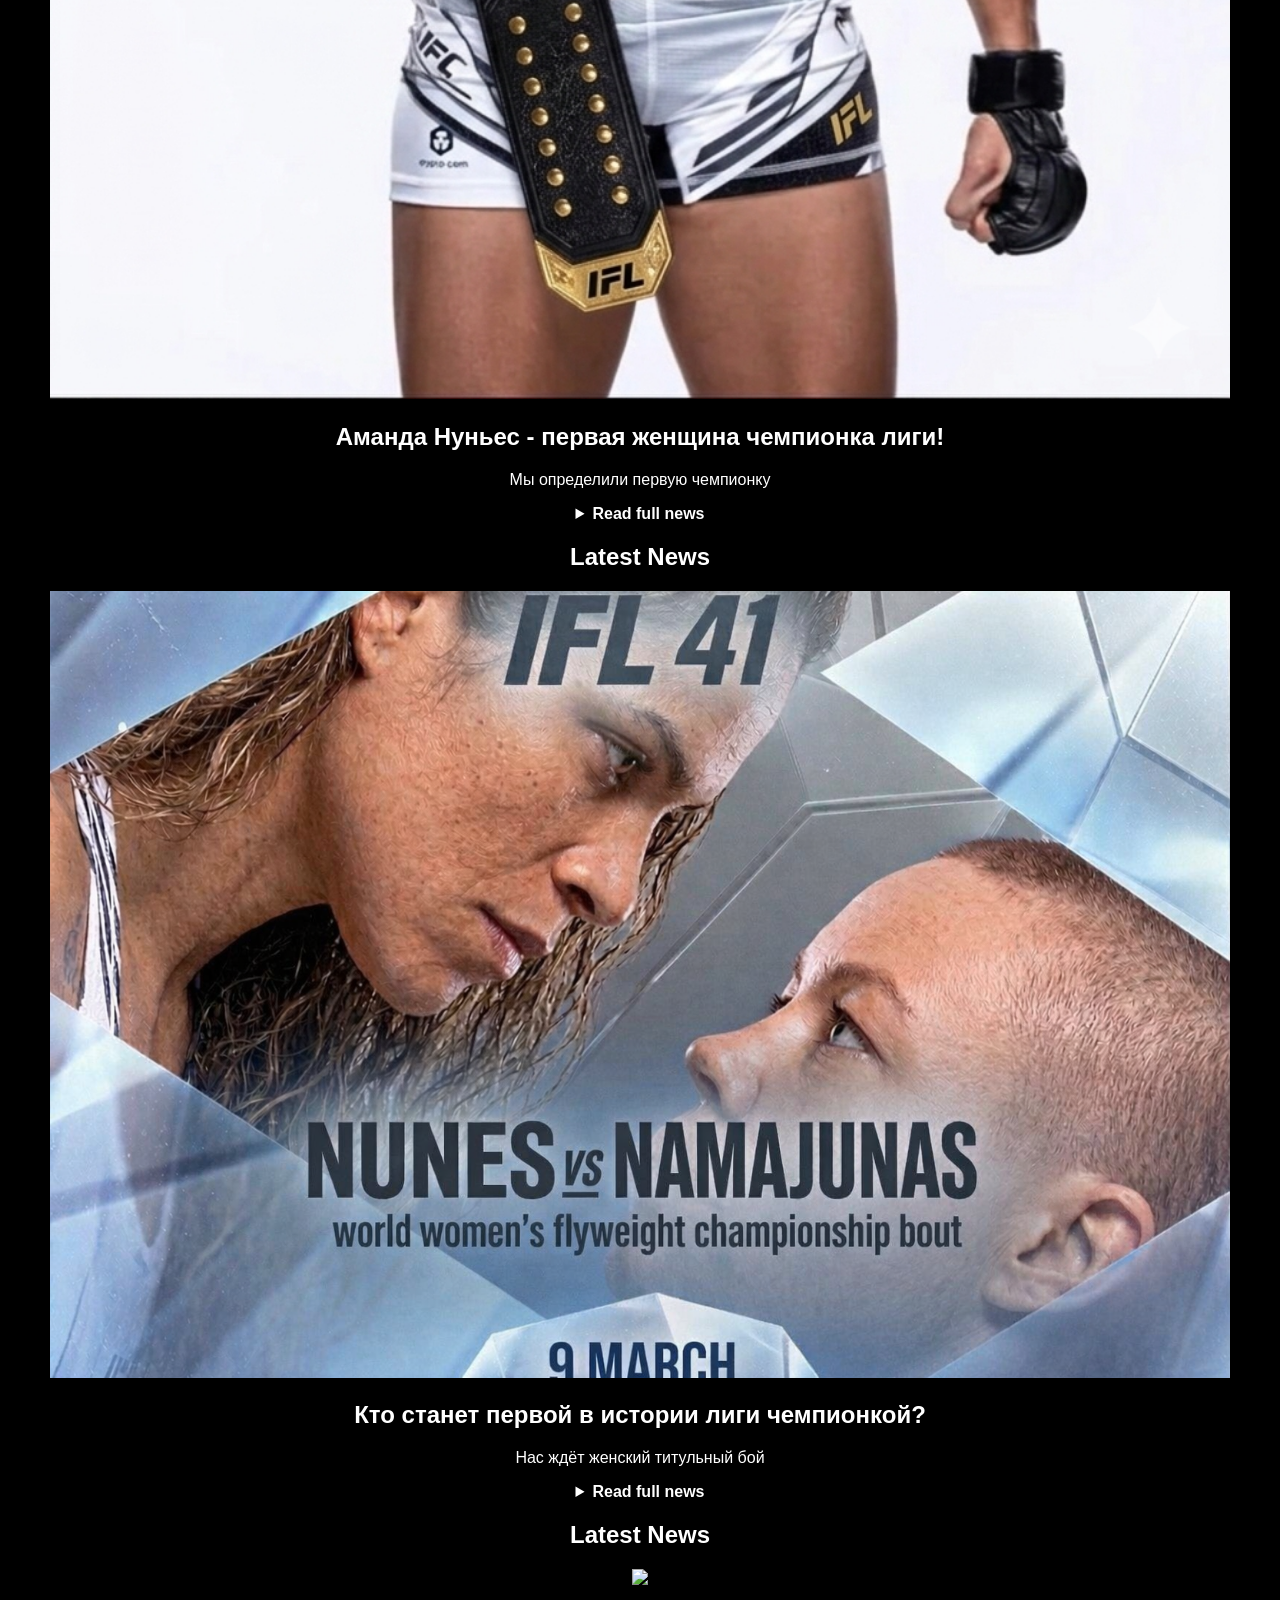
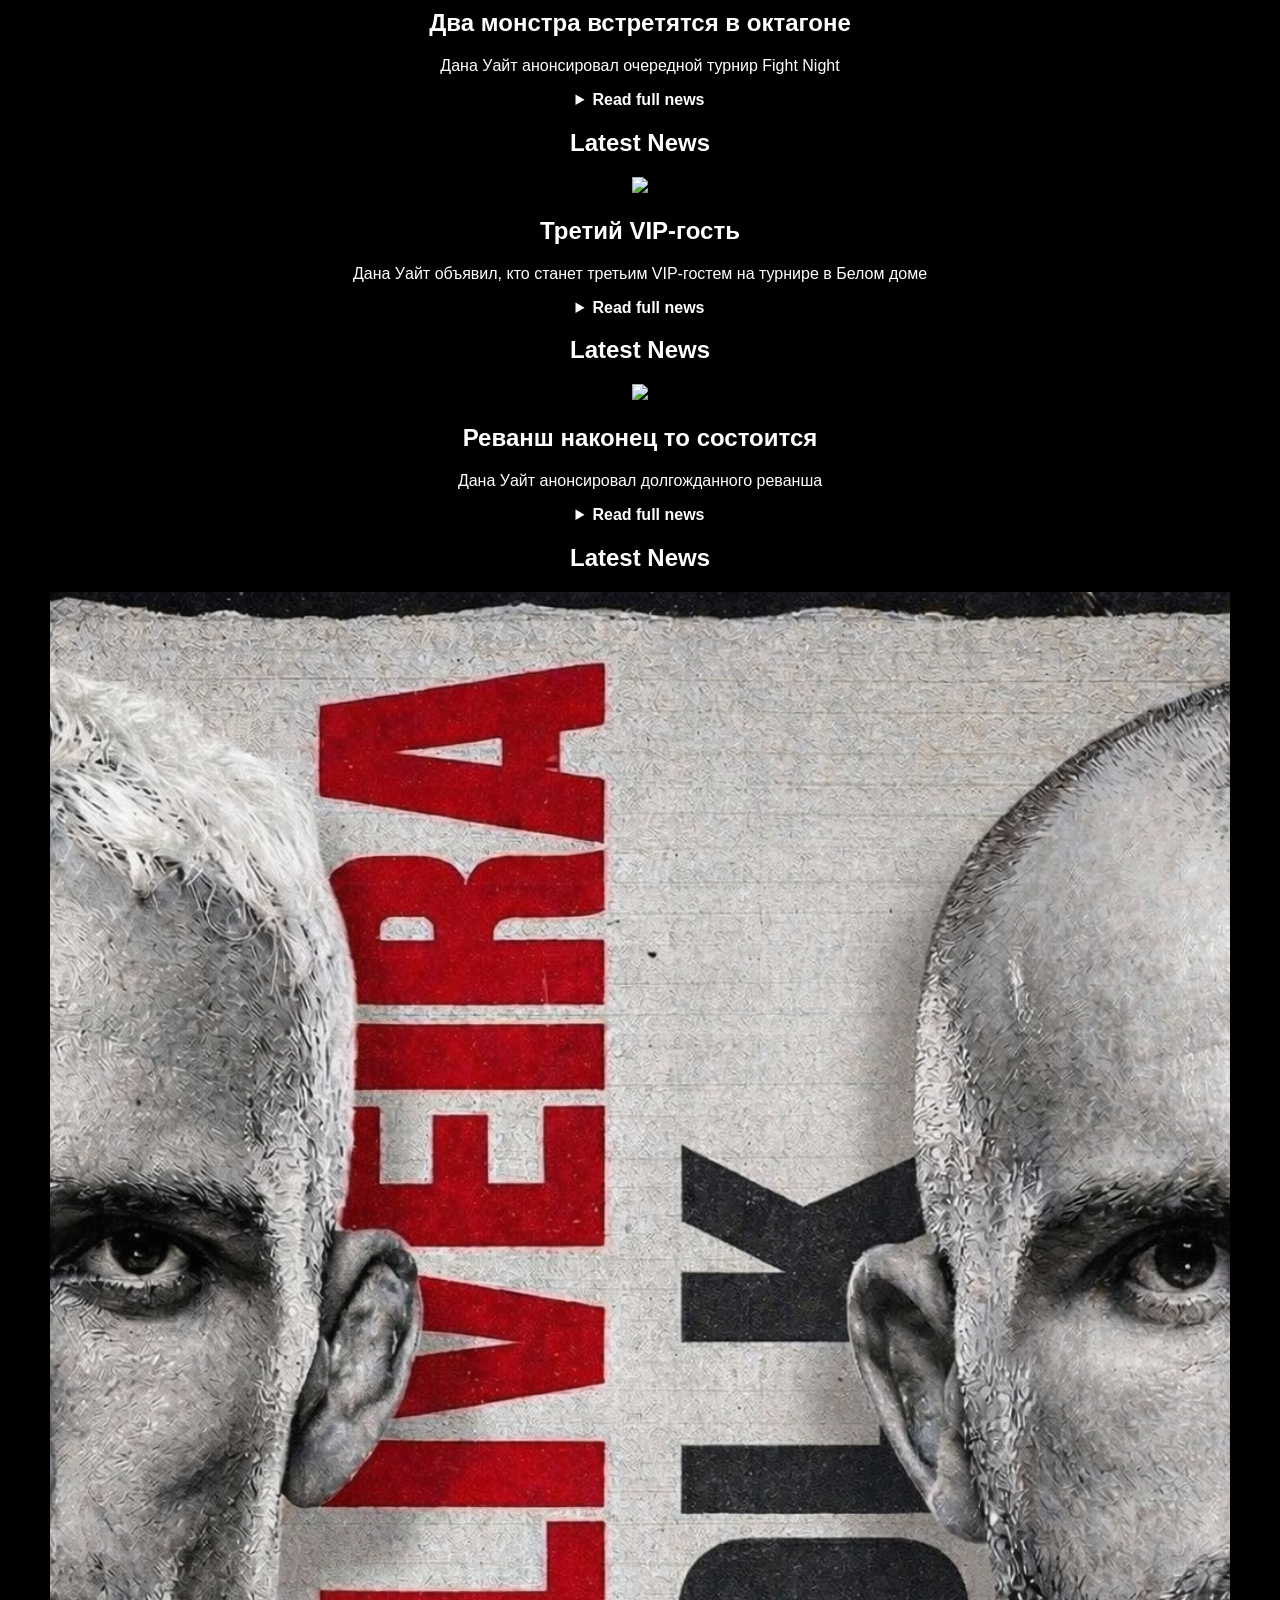
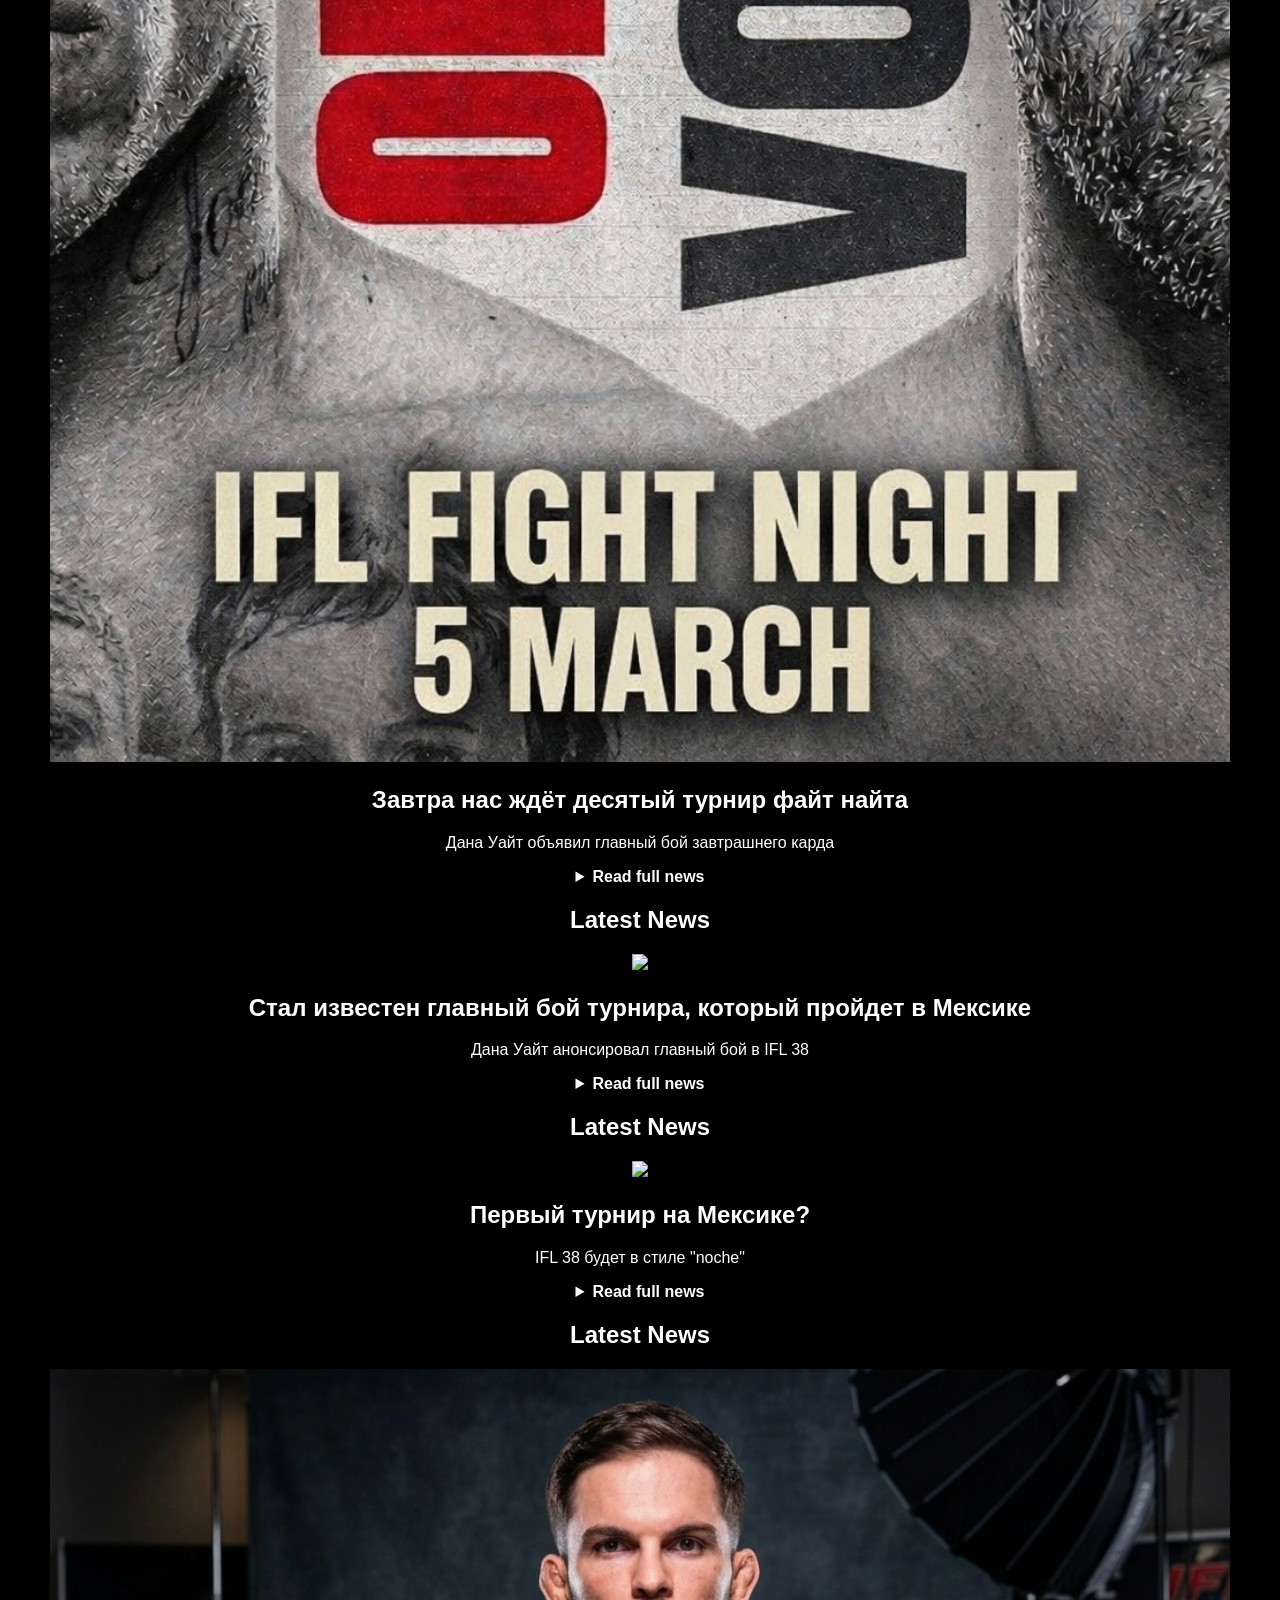
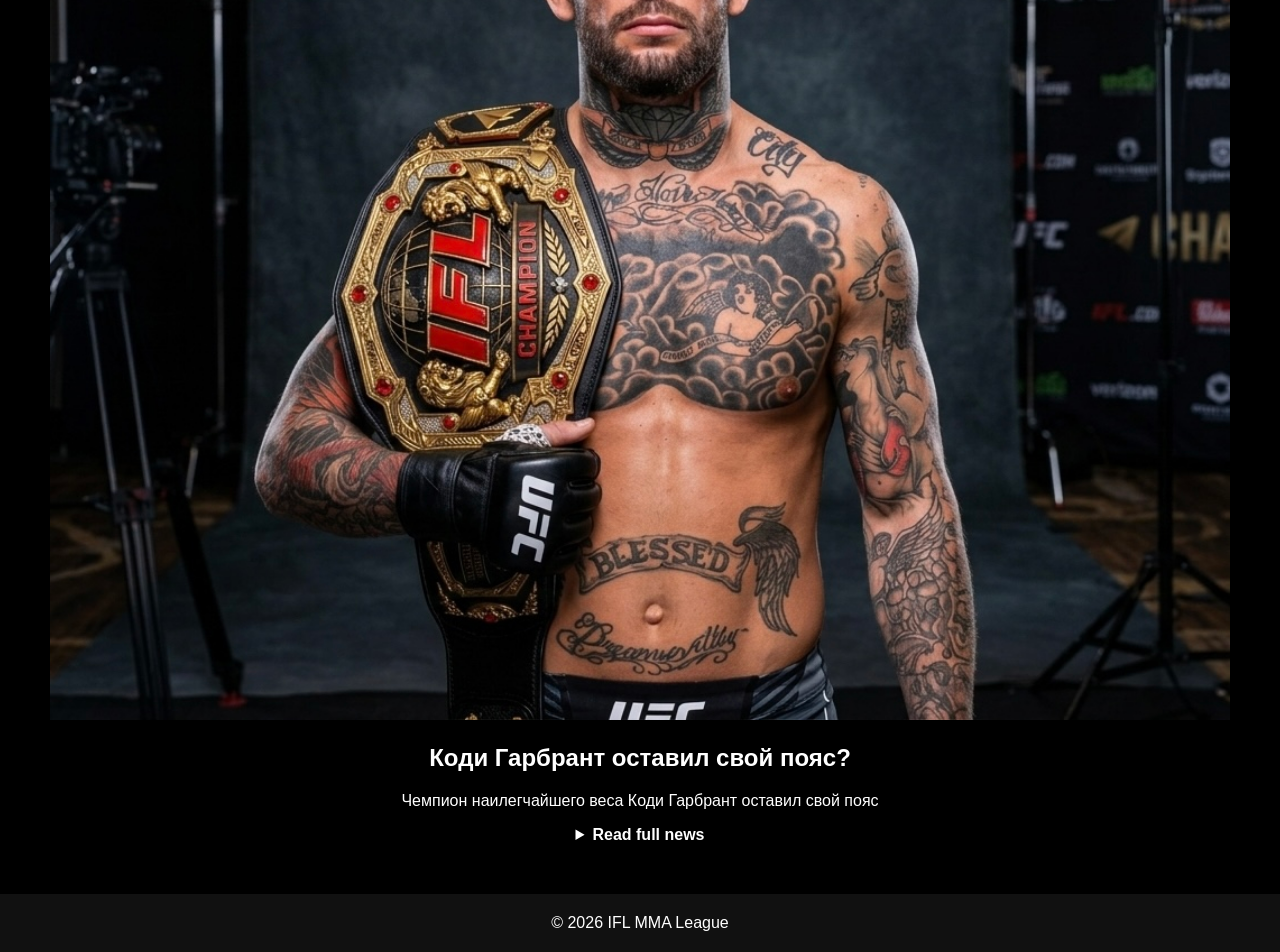
==== commit 89f6d783: "Add index page" ====
--- a/index.html
+++ b/index.html
@@ -27,6 +27,26 @@
 <h1>Latest News</h1>
 
 <div class="news-card">
+<img src="IMG_9033.jpng"" width="100%">
+
+<h2>Контракт подписан!</h2>
+
+<p>Легенде вернётся на турнире в белом доме!</p>
+
+<details>
+<summary><b>Read full news</b></summary>
+  
+<p>
+Дана Уайт говорил что на турнире в белом доме возвращается легенда лиги,но имя пока в секрете.По словам Дана Уайта скоро будет полная информация
+</p>
+</details>
+
+</div>
+  
+  
+<h1>Latest News</h1>
+
+<div class="news-card">
 <img src="IMG_8500.png"" width="100%">
 
 <h2>Аманда Нуньес - первая женщина чемпионка лиги!</h2>
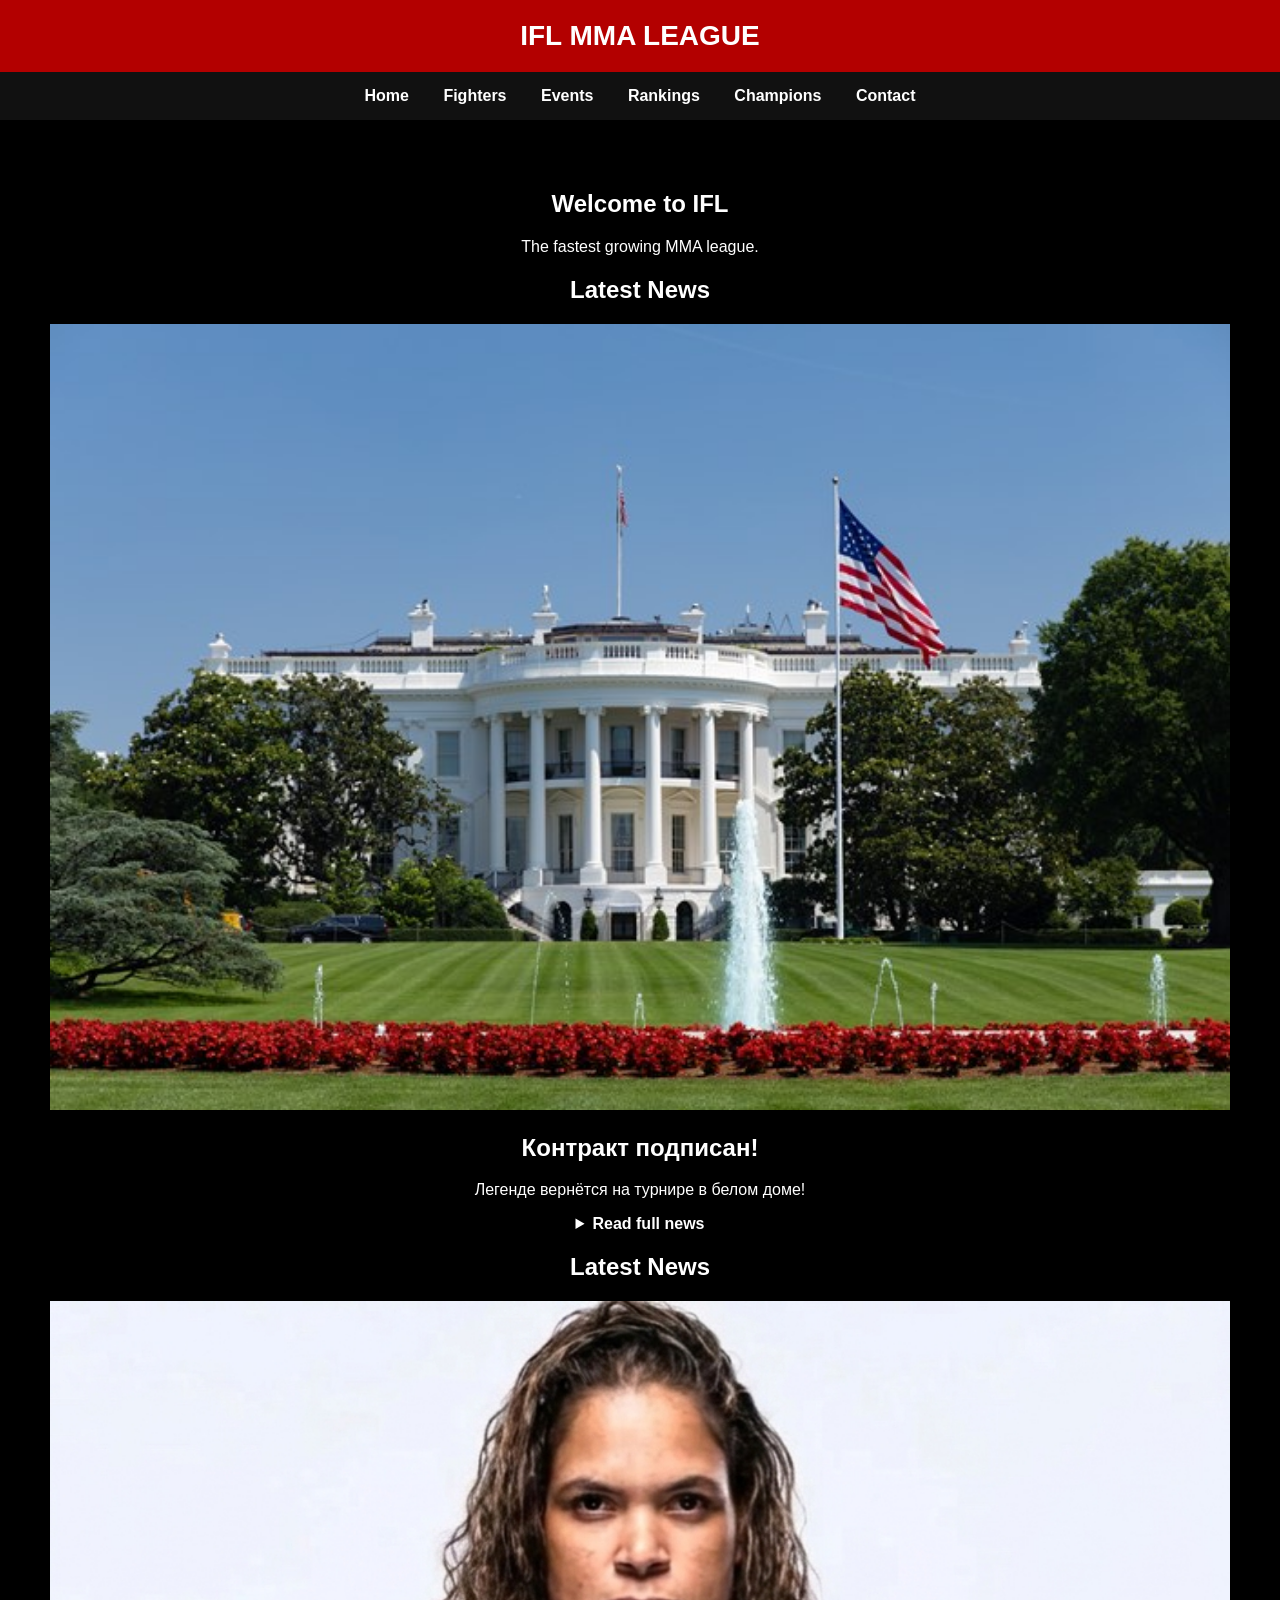
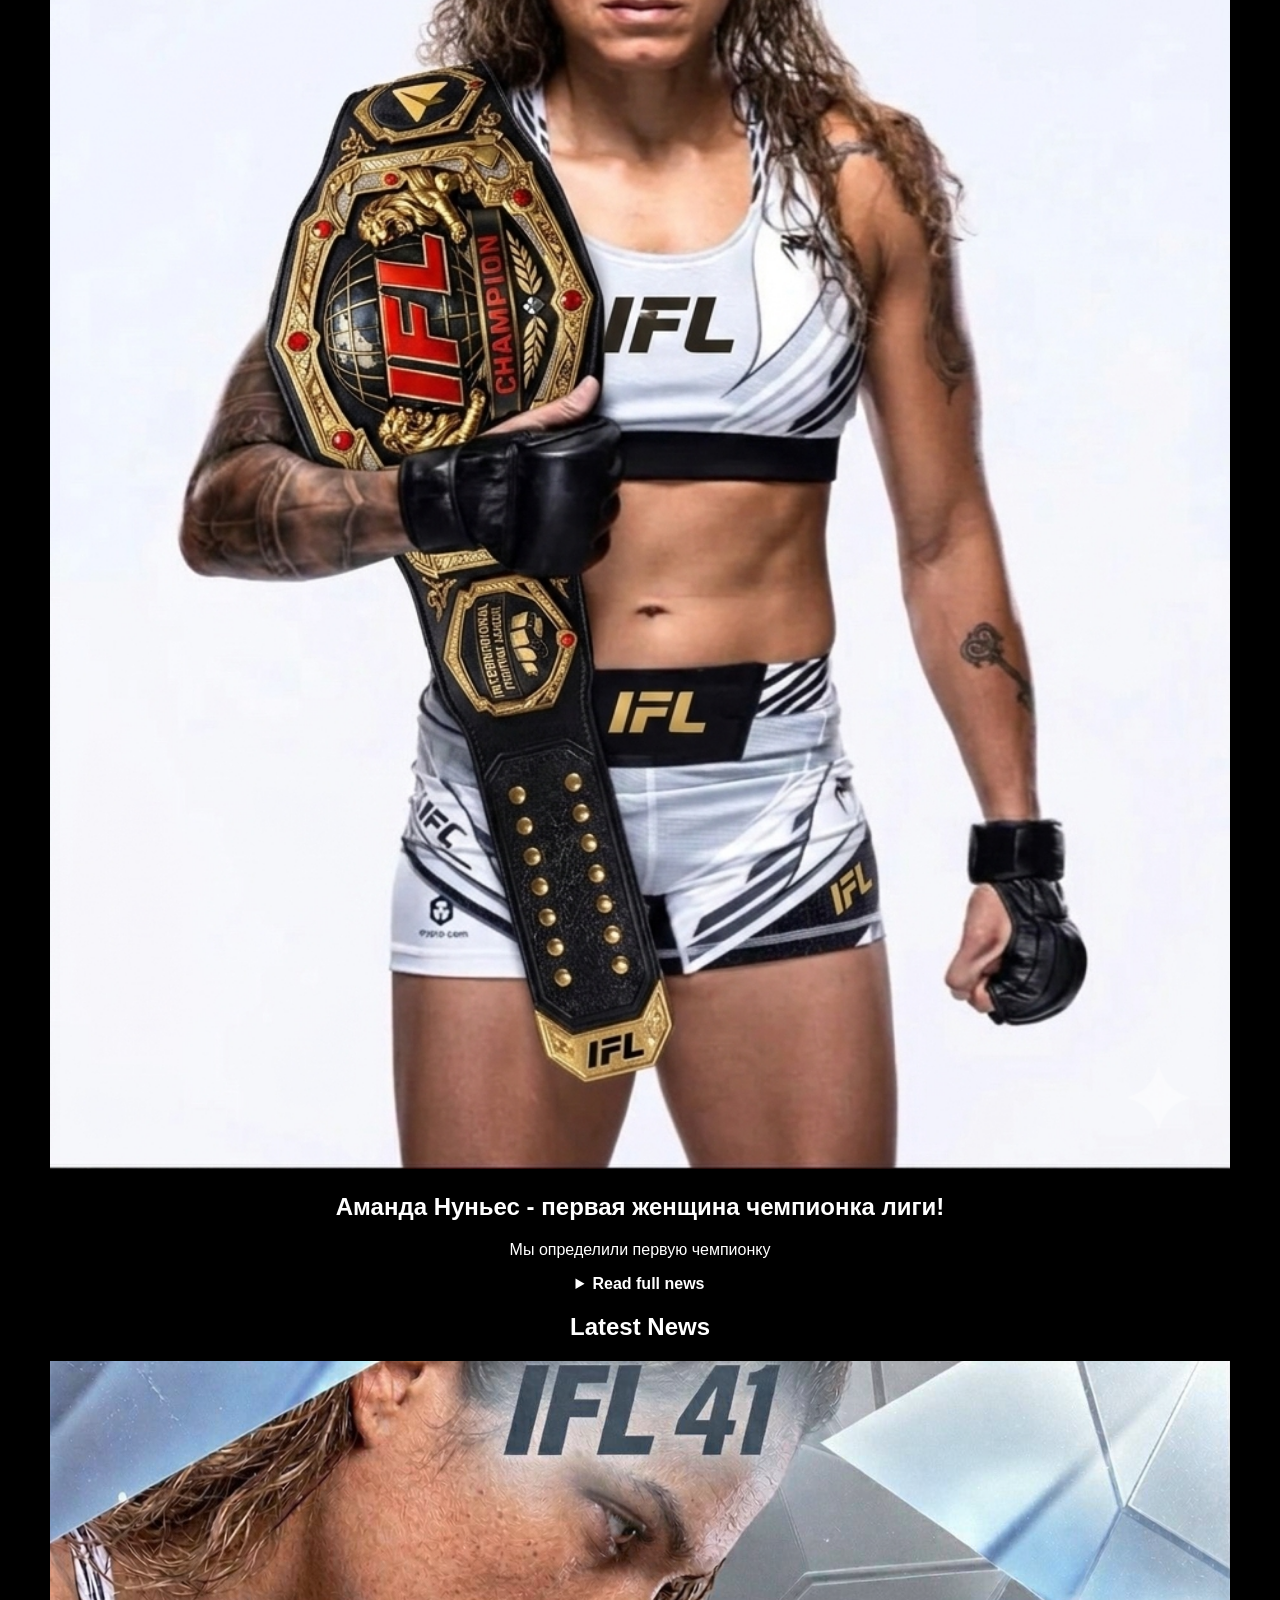
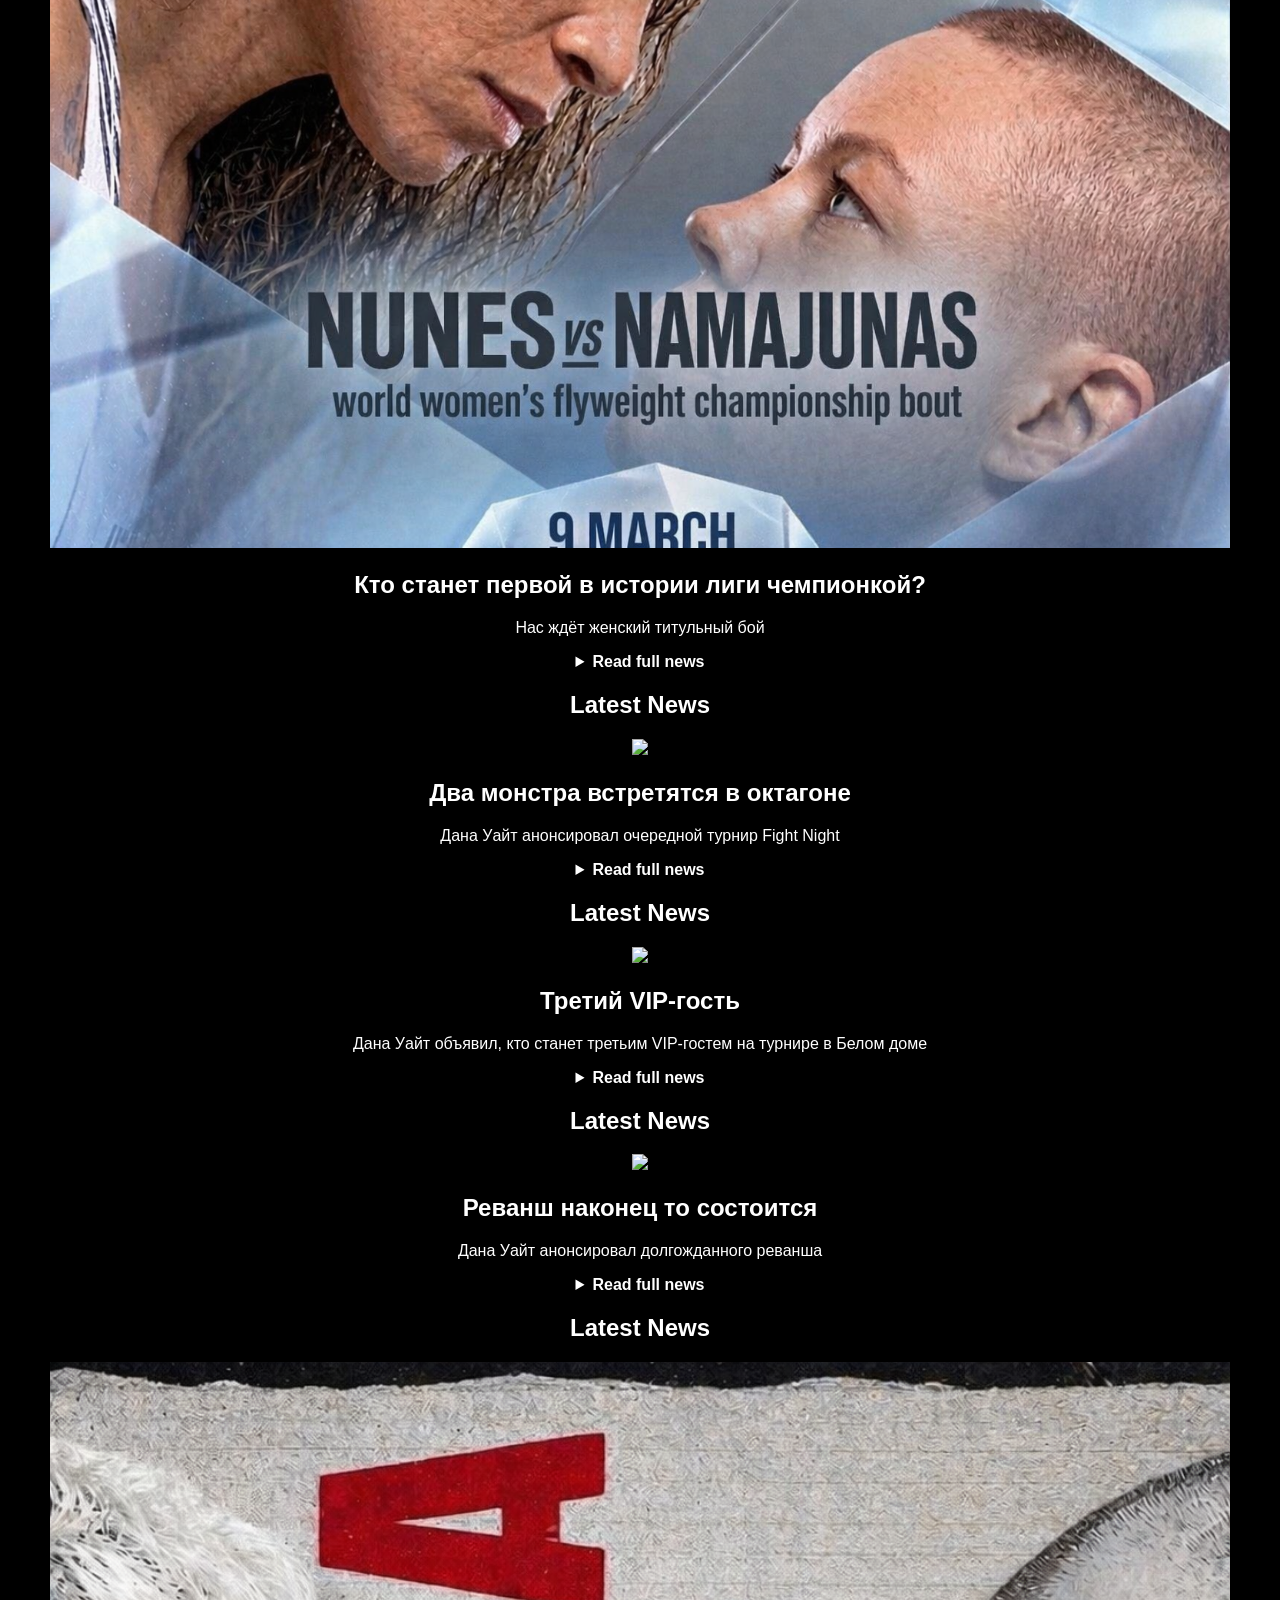
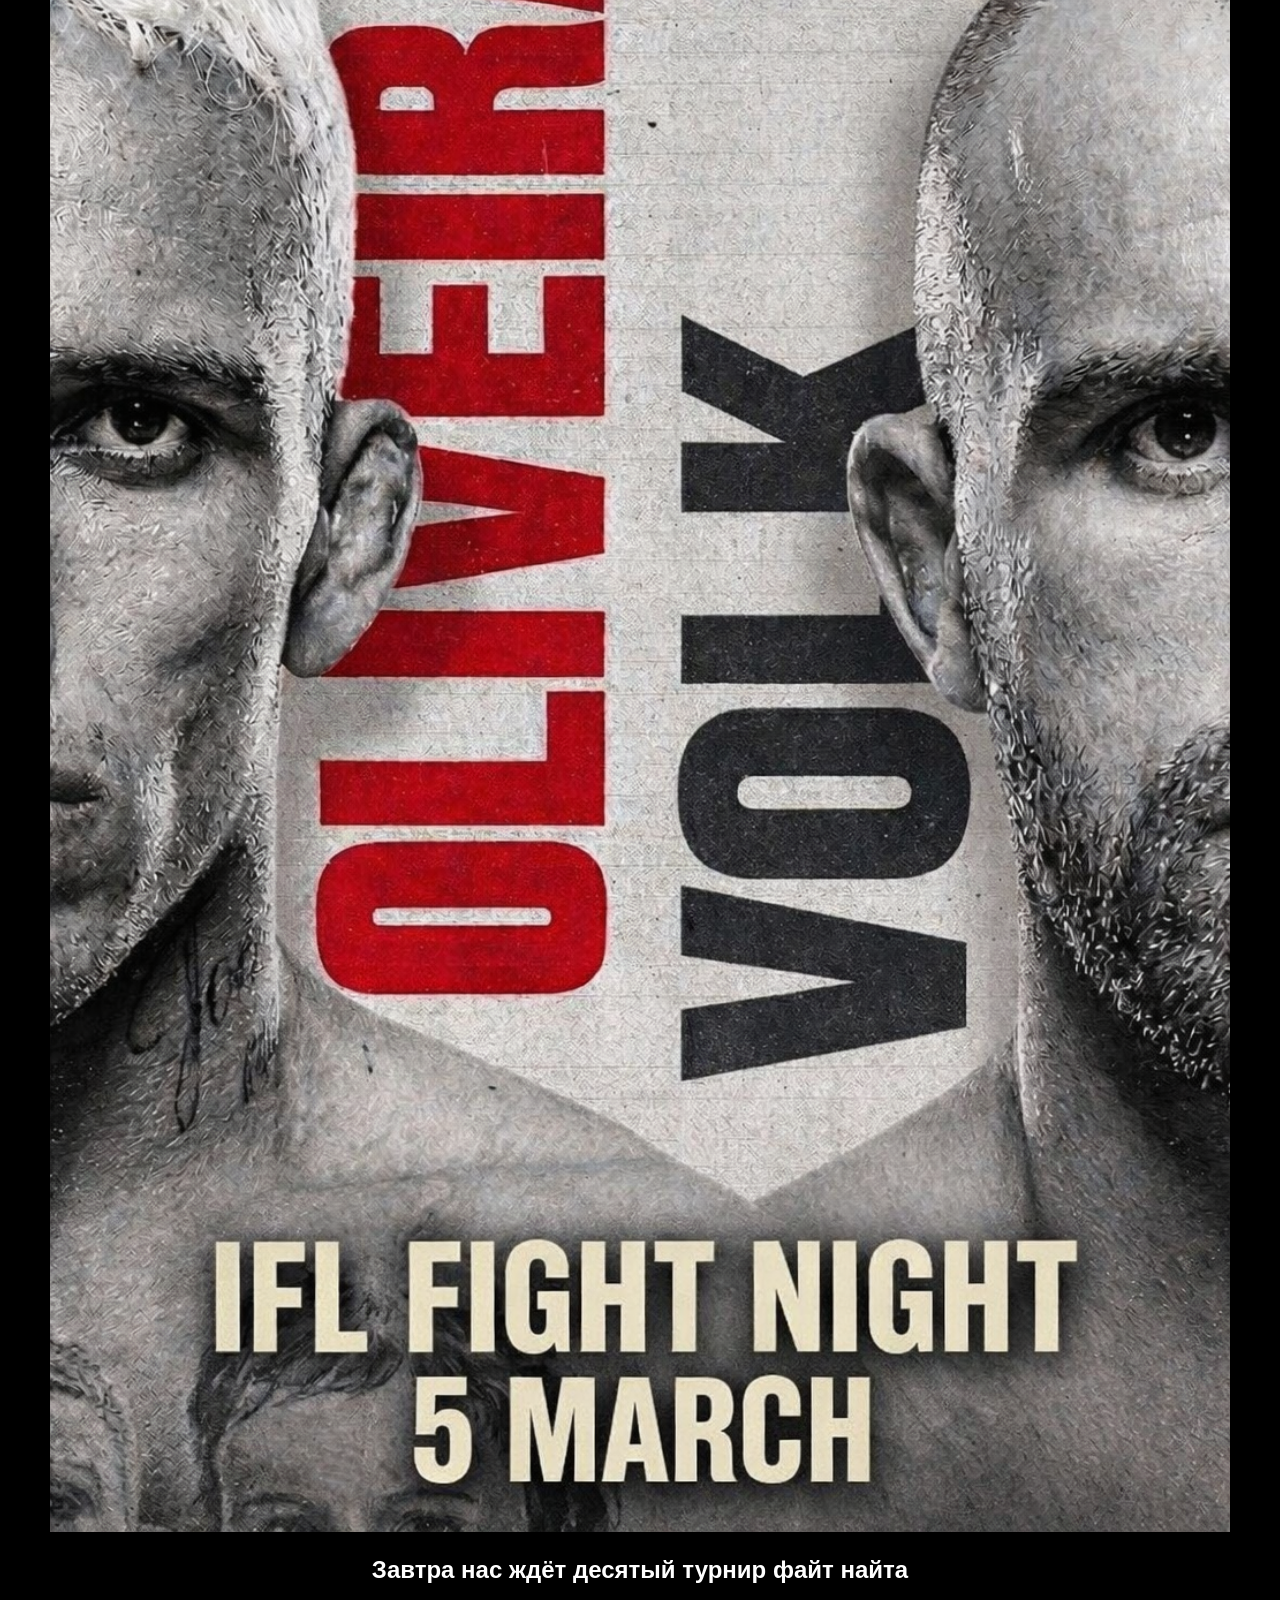
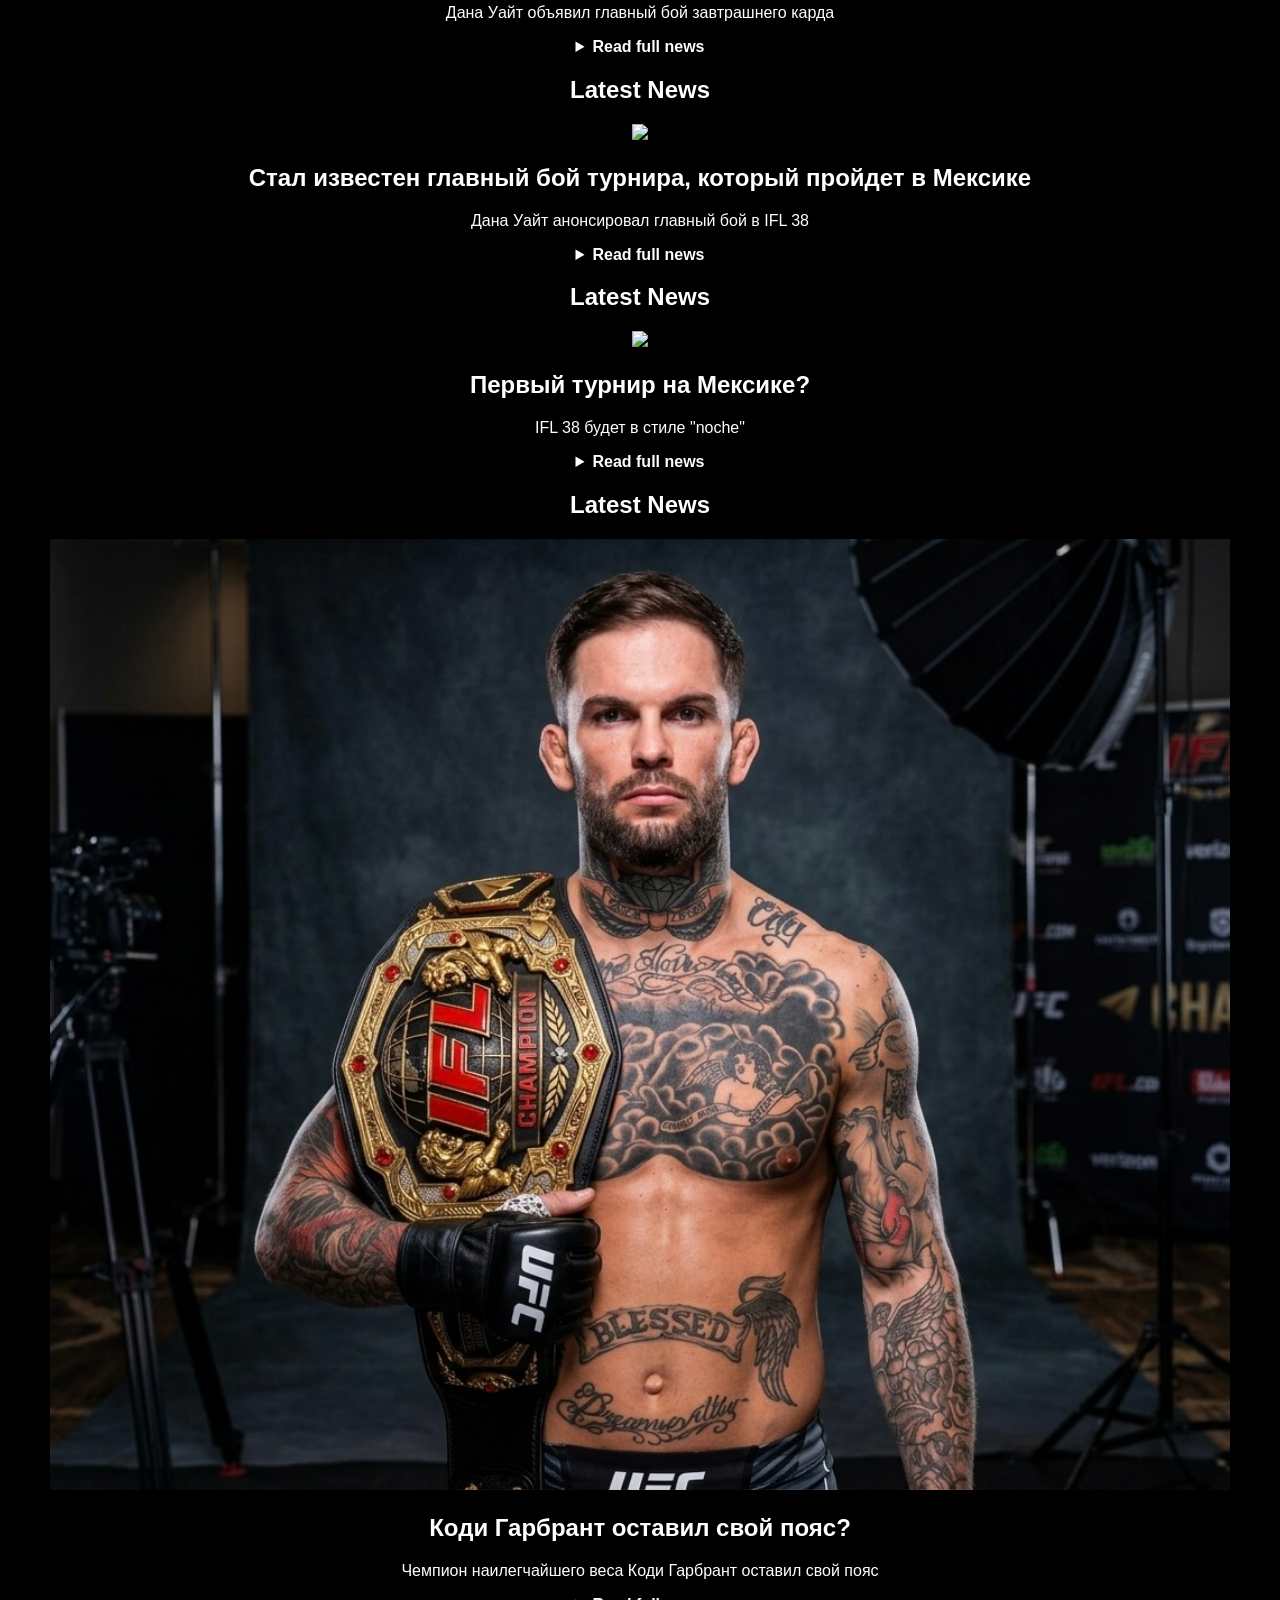
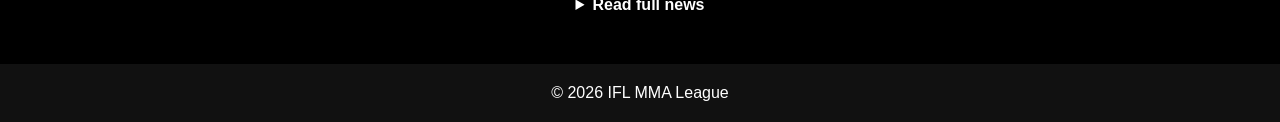
==== commit 31d4e9d5: "Add index page" ====
--- a/index.html
+++ b/index.html
@@ -27,7 +27,7 @@
 <h1>Latest News</h1>
 
 <div class="news-card">
-<img src="IMG_9033.jpng"" width="100%">
+<img src="IMG_9033.jpeg"" width="100%">
 
 <h2>Контракт подписан!</h2>
 
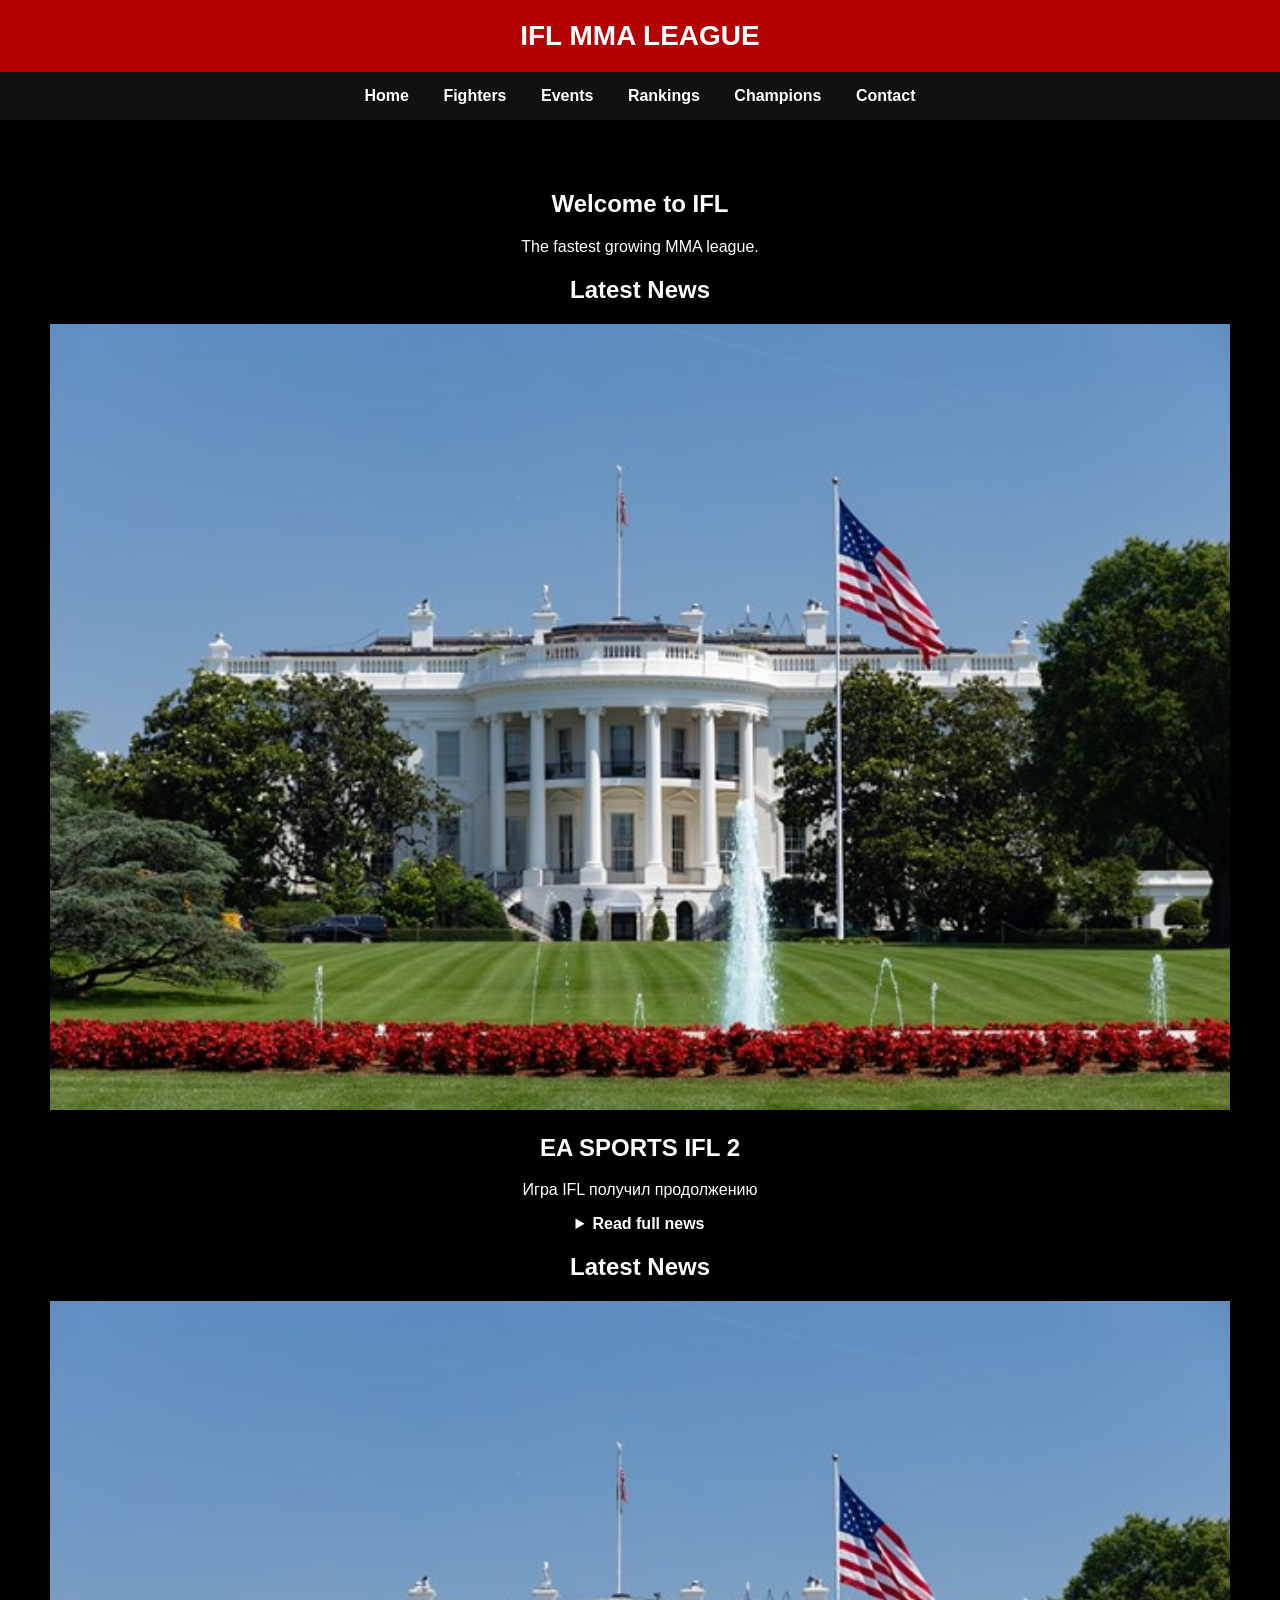
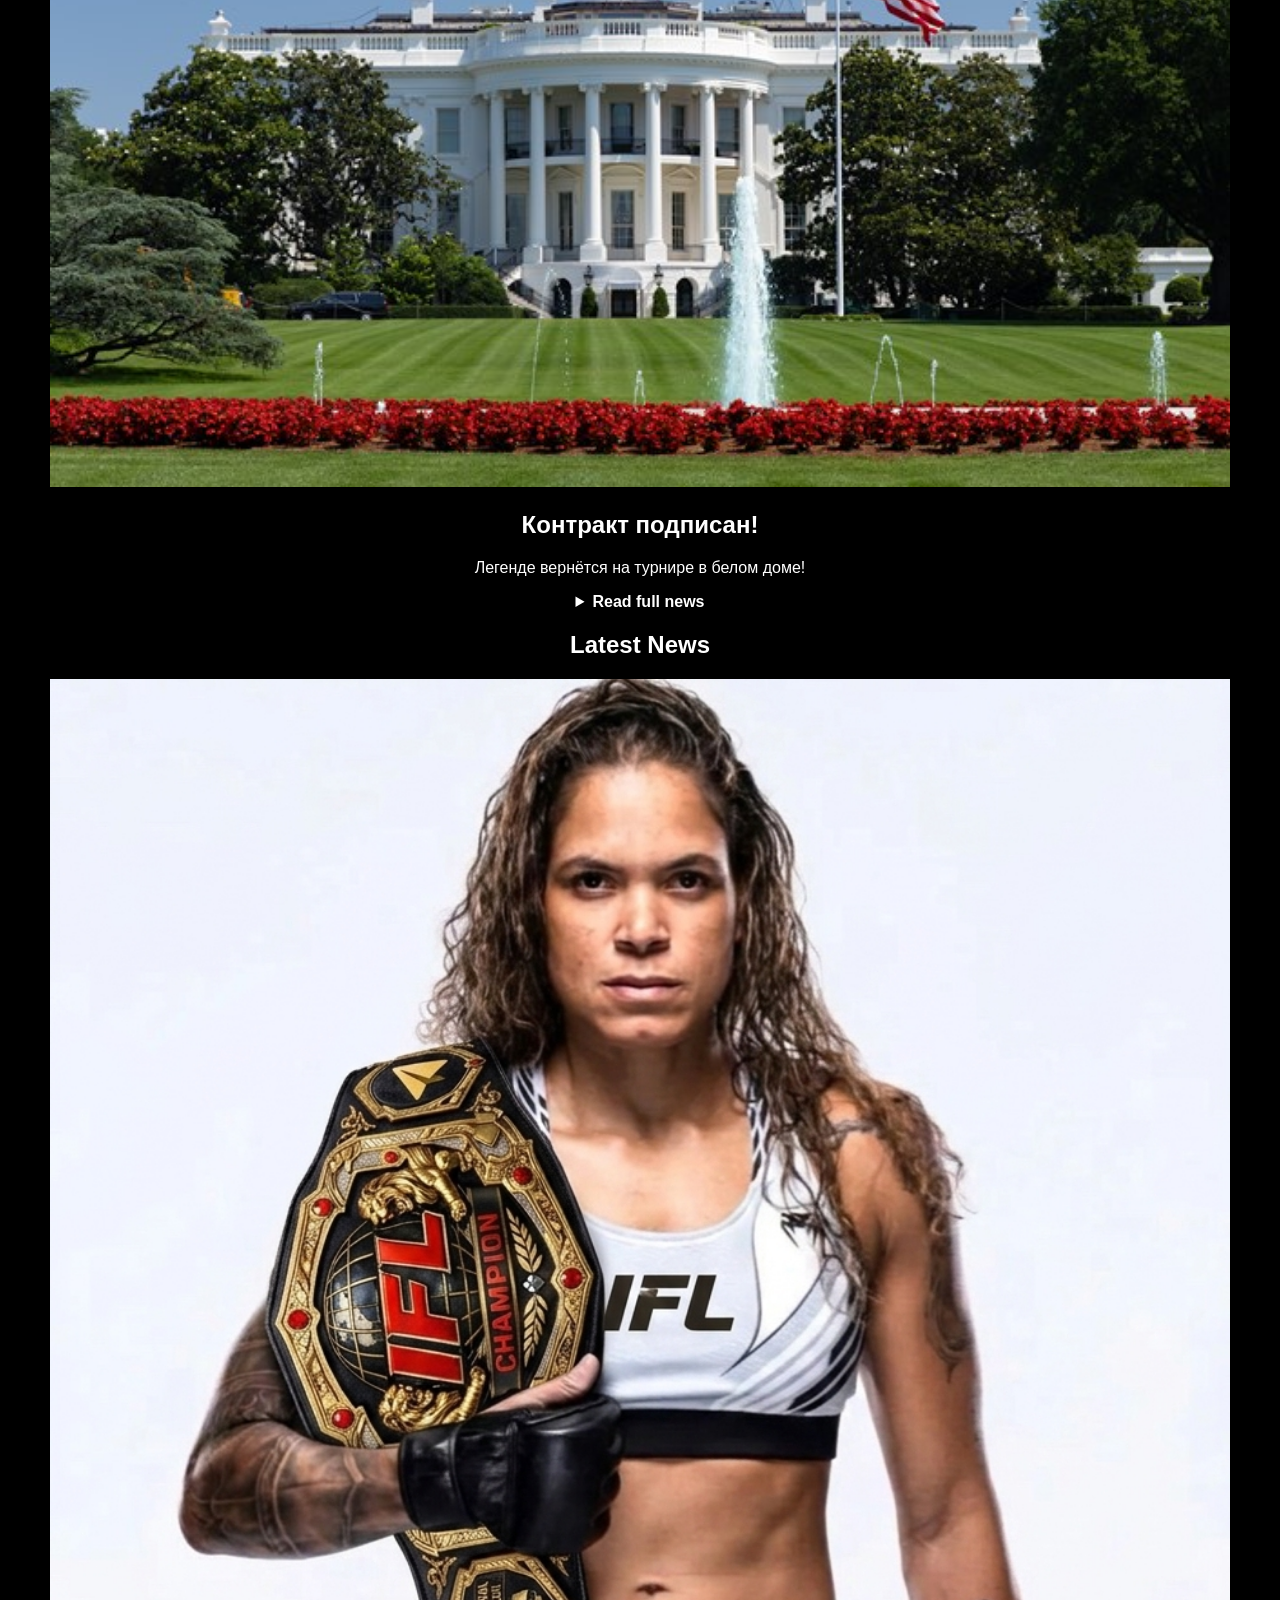
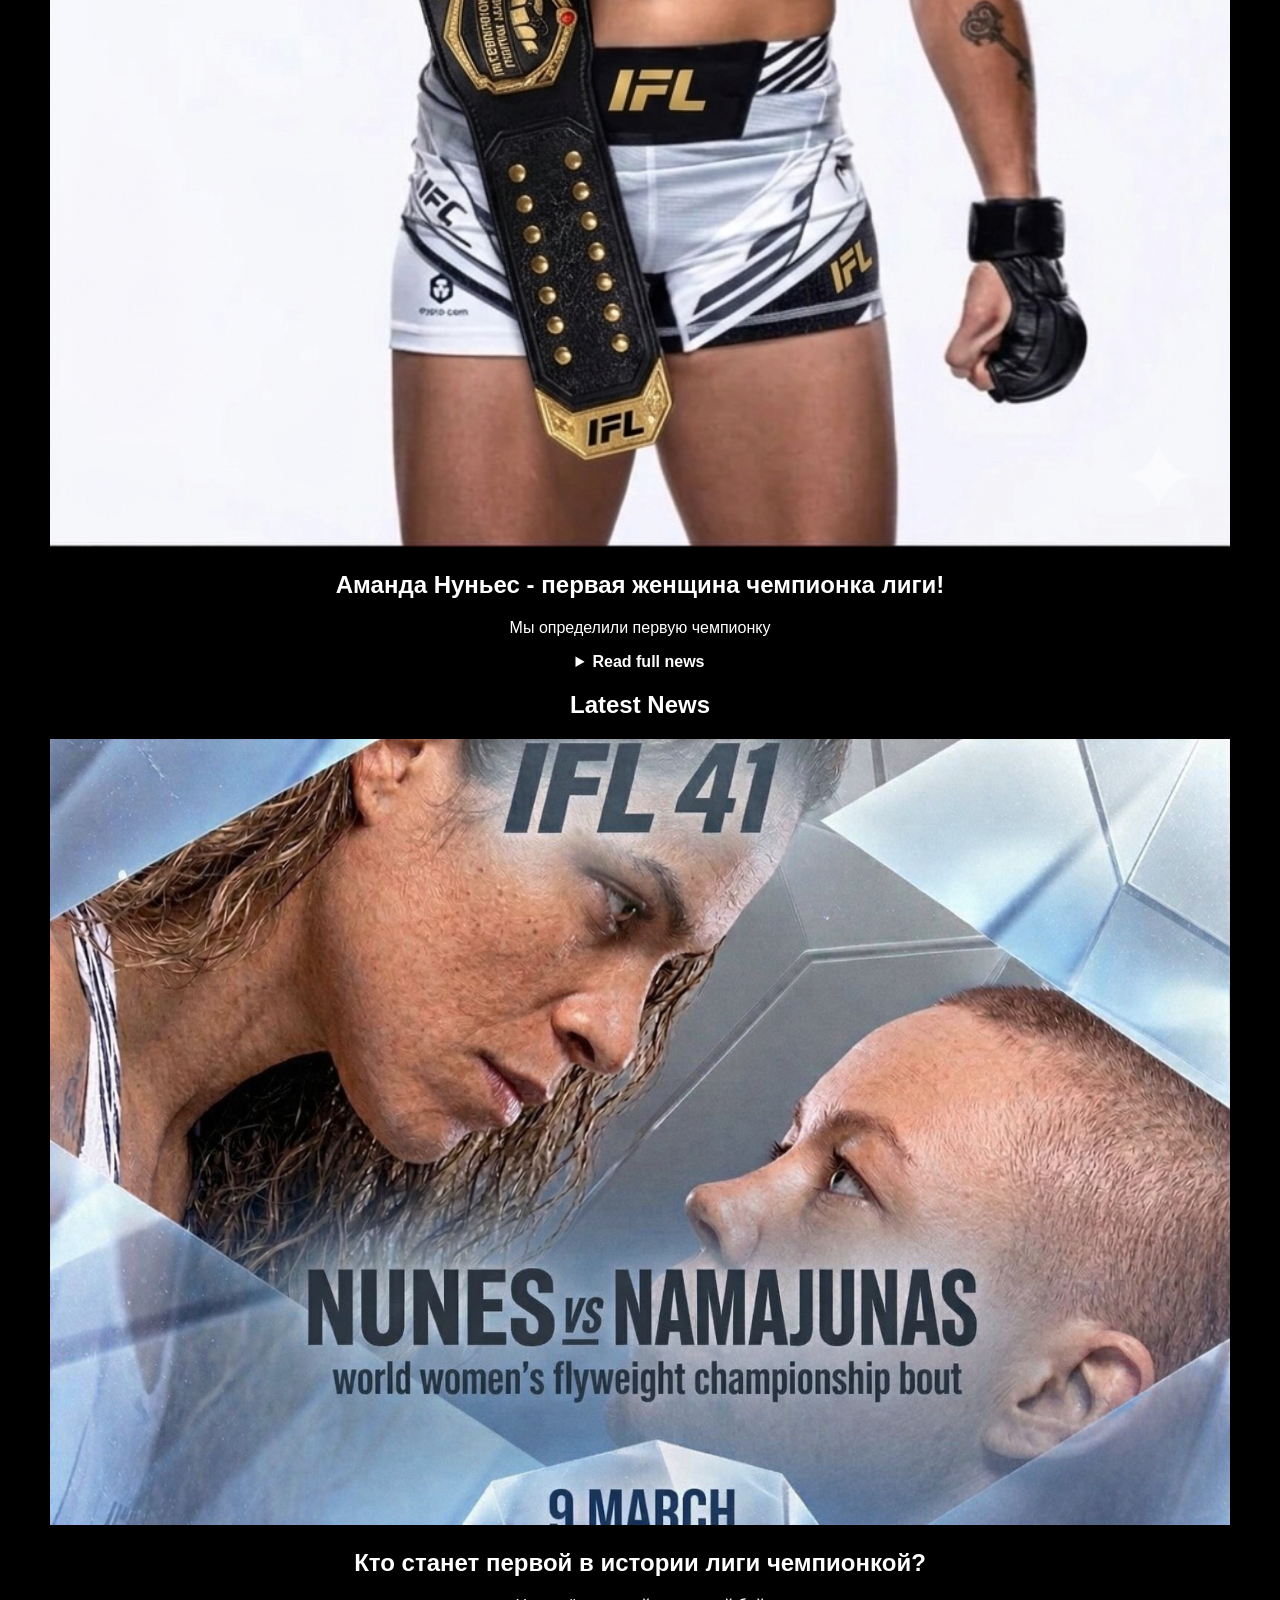
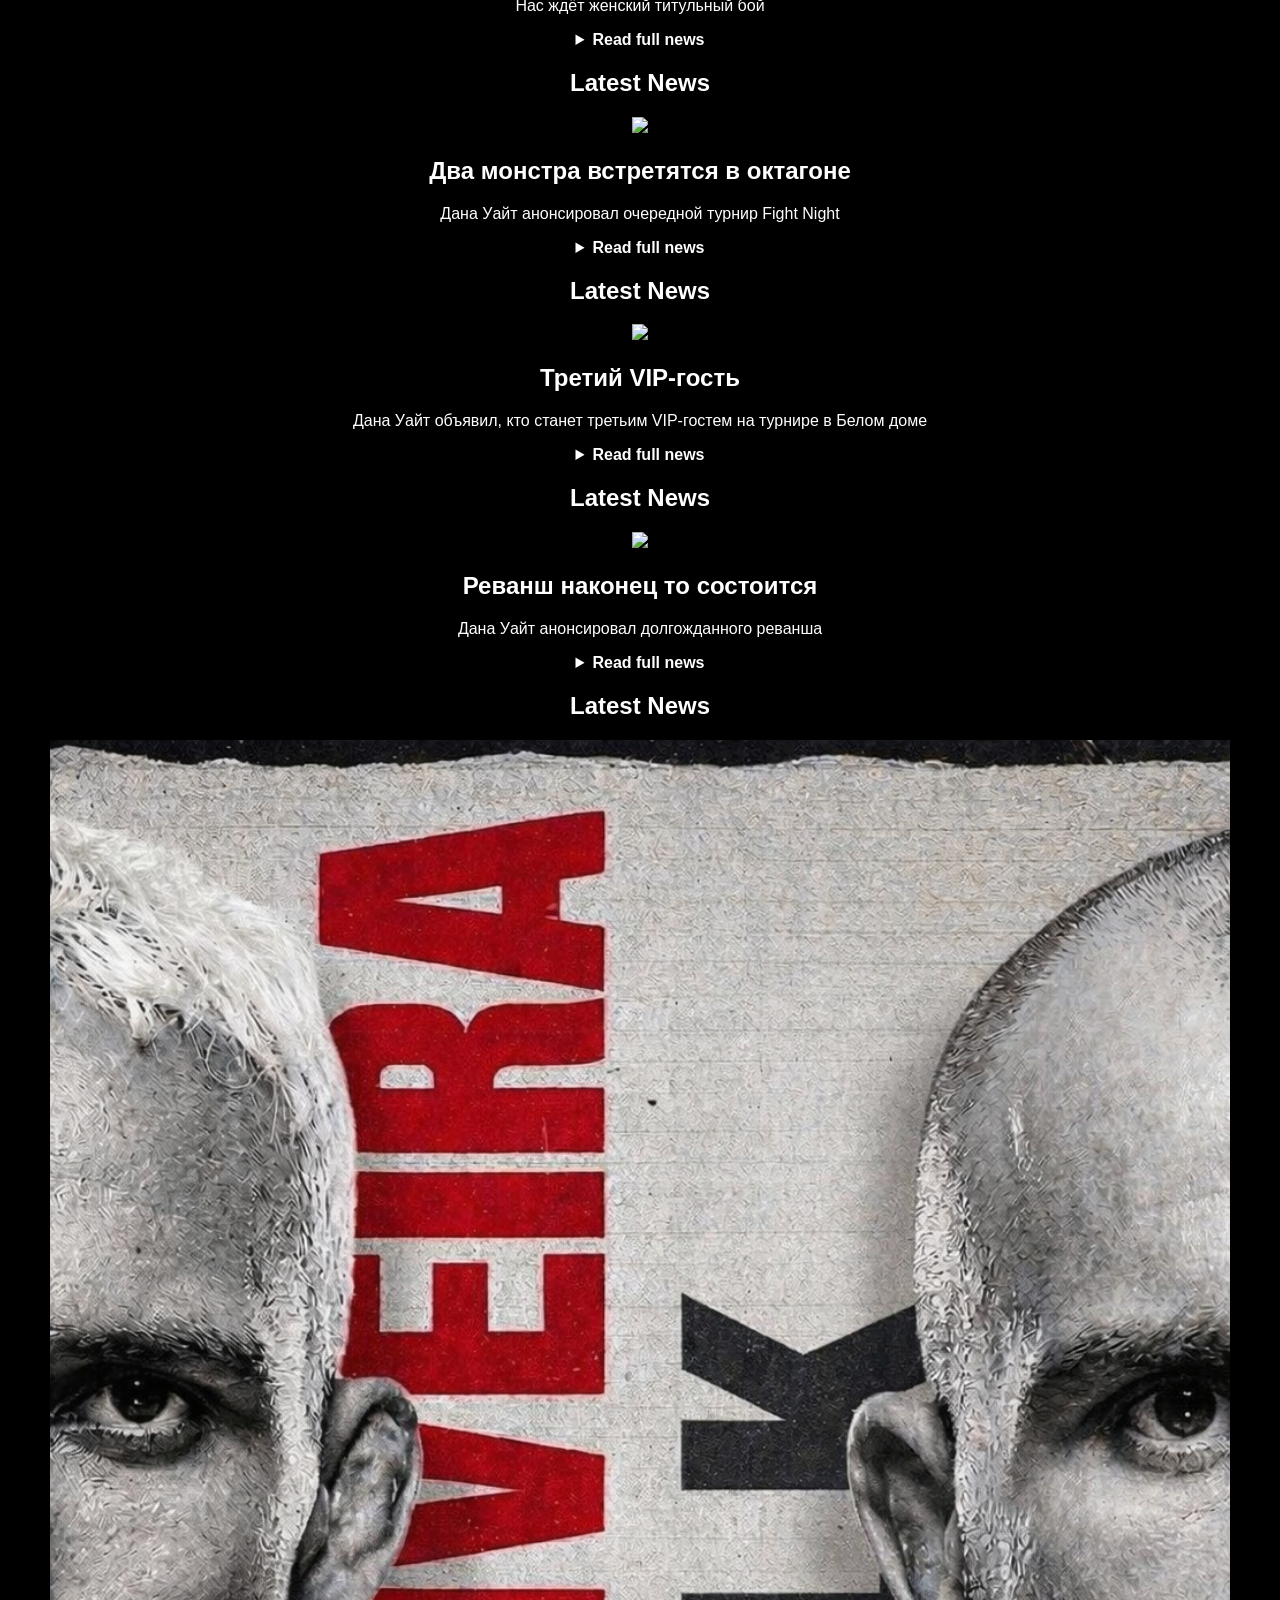
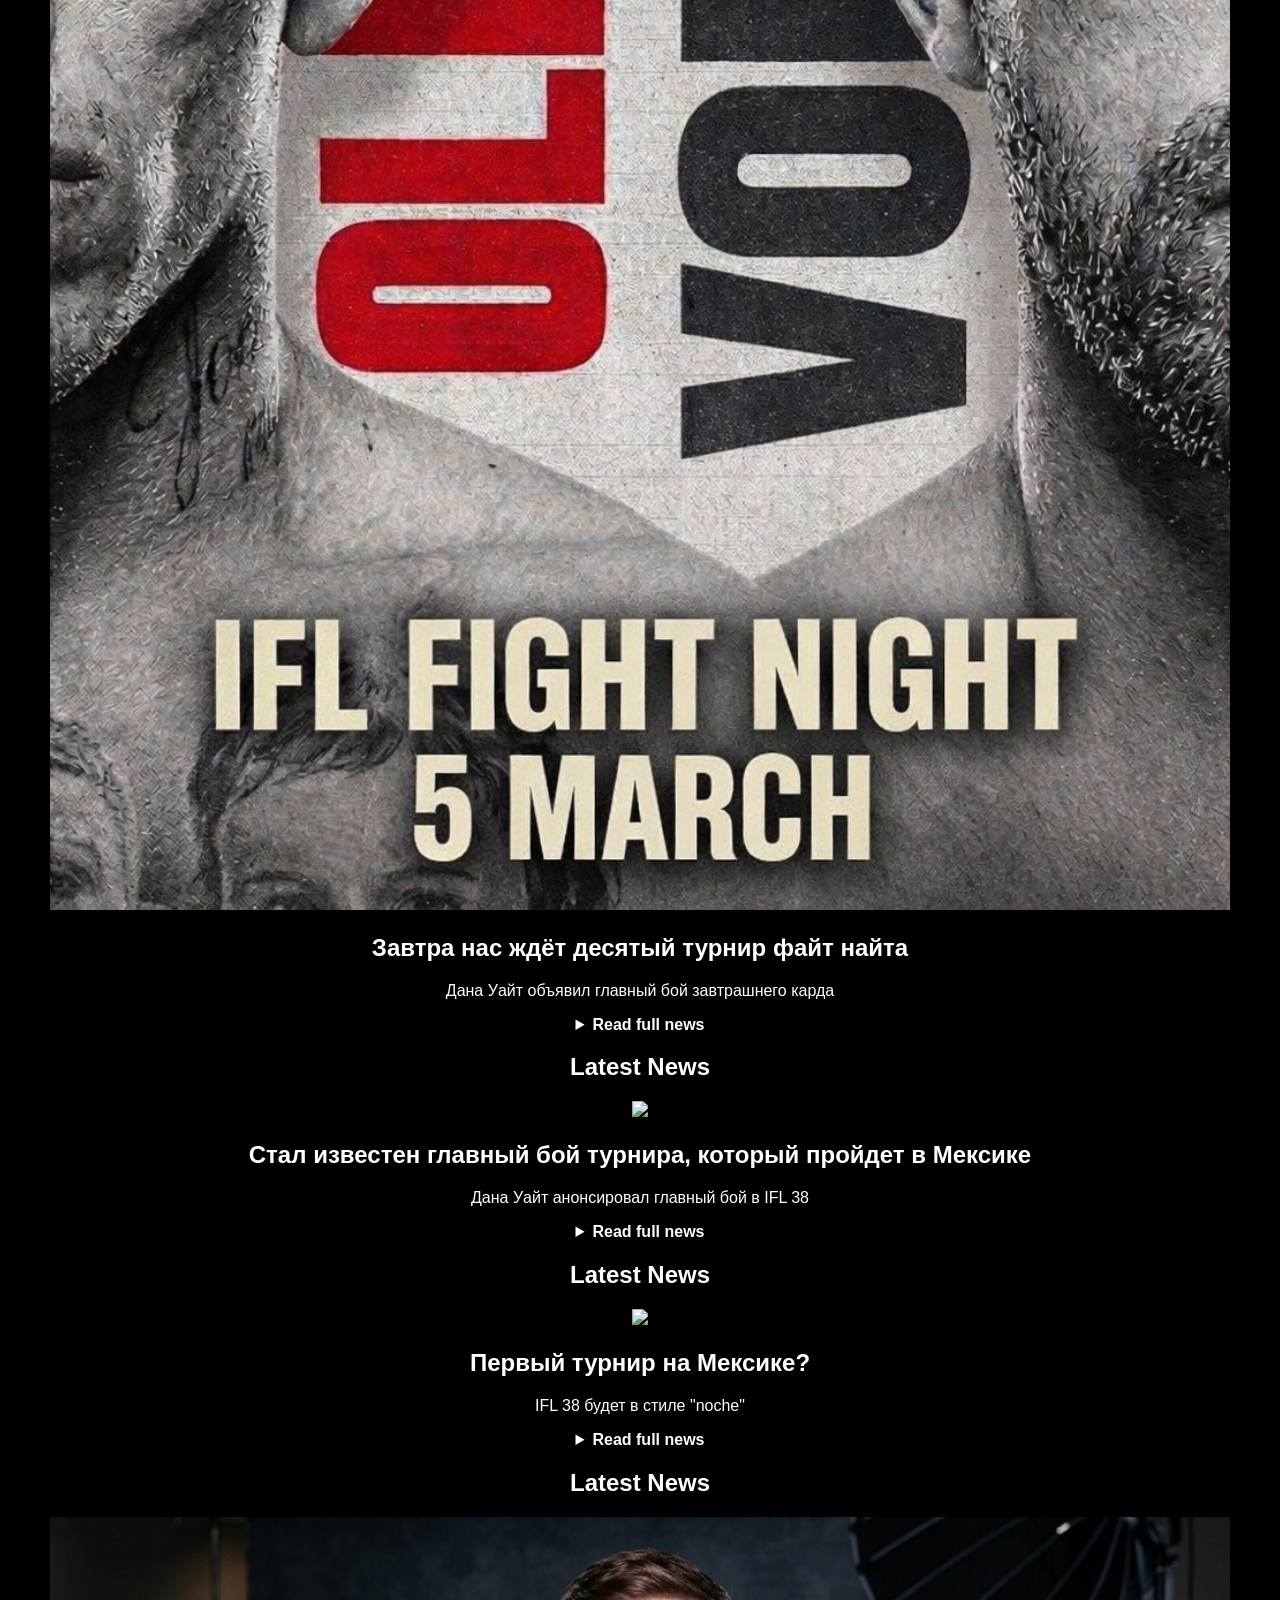
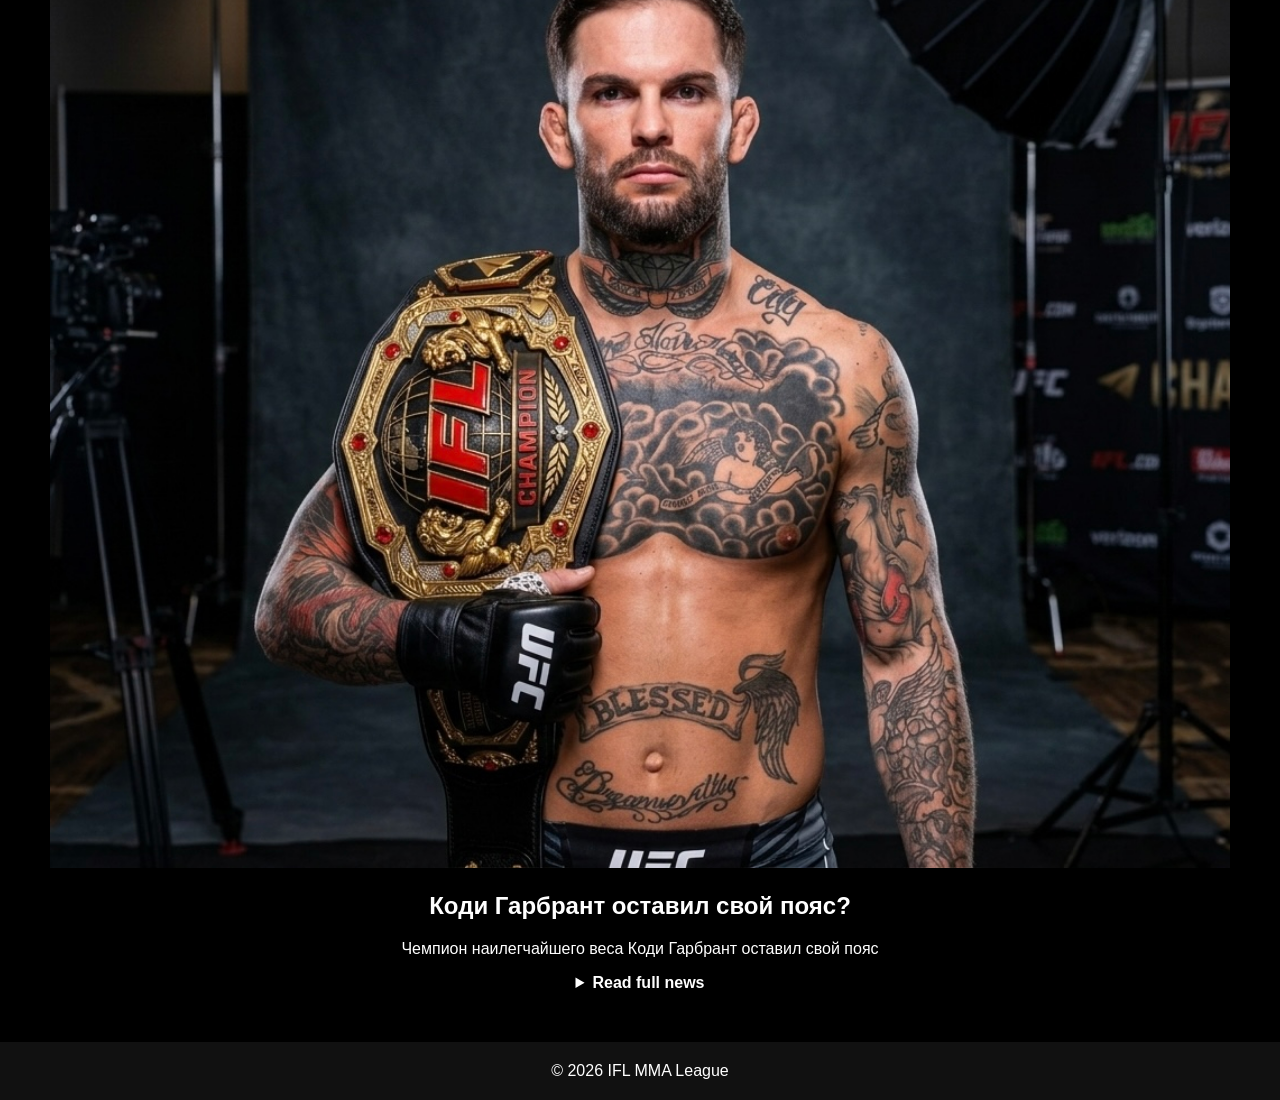
==== commit 53fe6c9d: "Add index page" ====
--- a/index.html
+++ b/index.html
@@ -29,6 +29,25 @@
 <div class="news-card">
 <img src="IMG_9033.jpeg"" width="100%">
 
+<h2>EA SPORTS IFL 2</h2>
+
+<p>Игра IFL получил продолжению</p>
+
+<details>
+<summary><b>Read full news</b></summary>
+  
+<p>
+Дана Уайт сегодня сделал презентацию игр EA SPORTS IFL 2.Обложка игр выглядет вот так.Вам как?
+</p>
+</details>
+
+</div>
+  
+<h1>Latest News</h1>
+
+<div class="news-card">
+<img src="IMG_9033.jpeg"" width="100%">
+
 <h2>Контракт подписан!</h2>
 
 <p>Легенде вернётся на турнире в белом доме!</p>
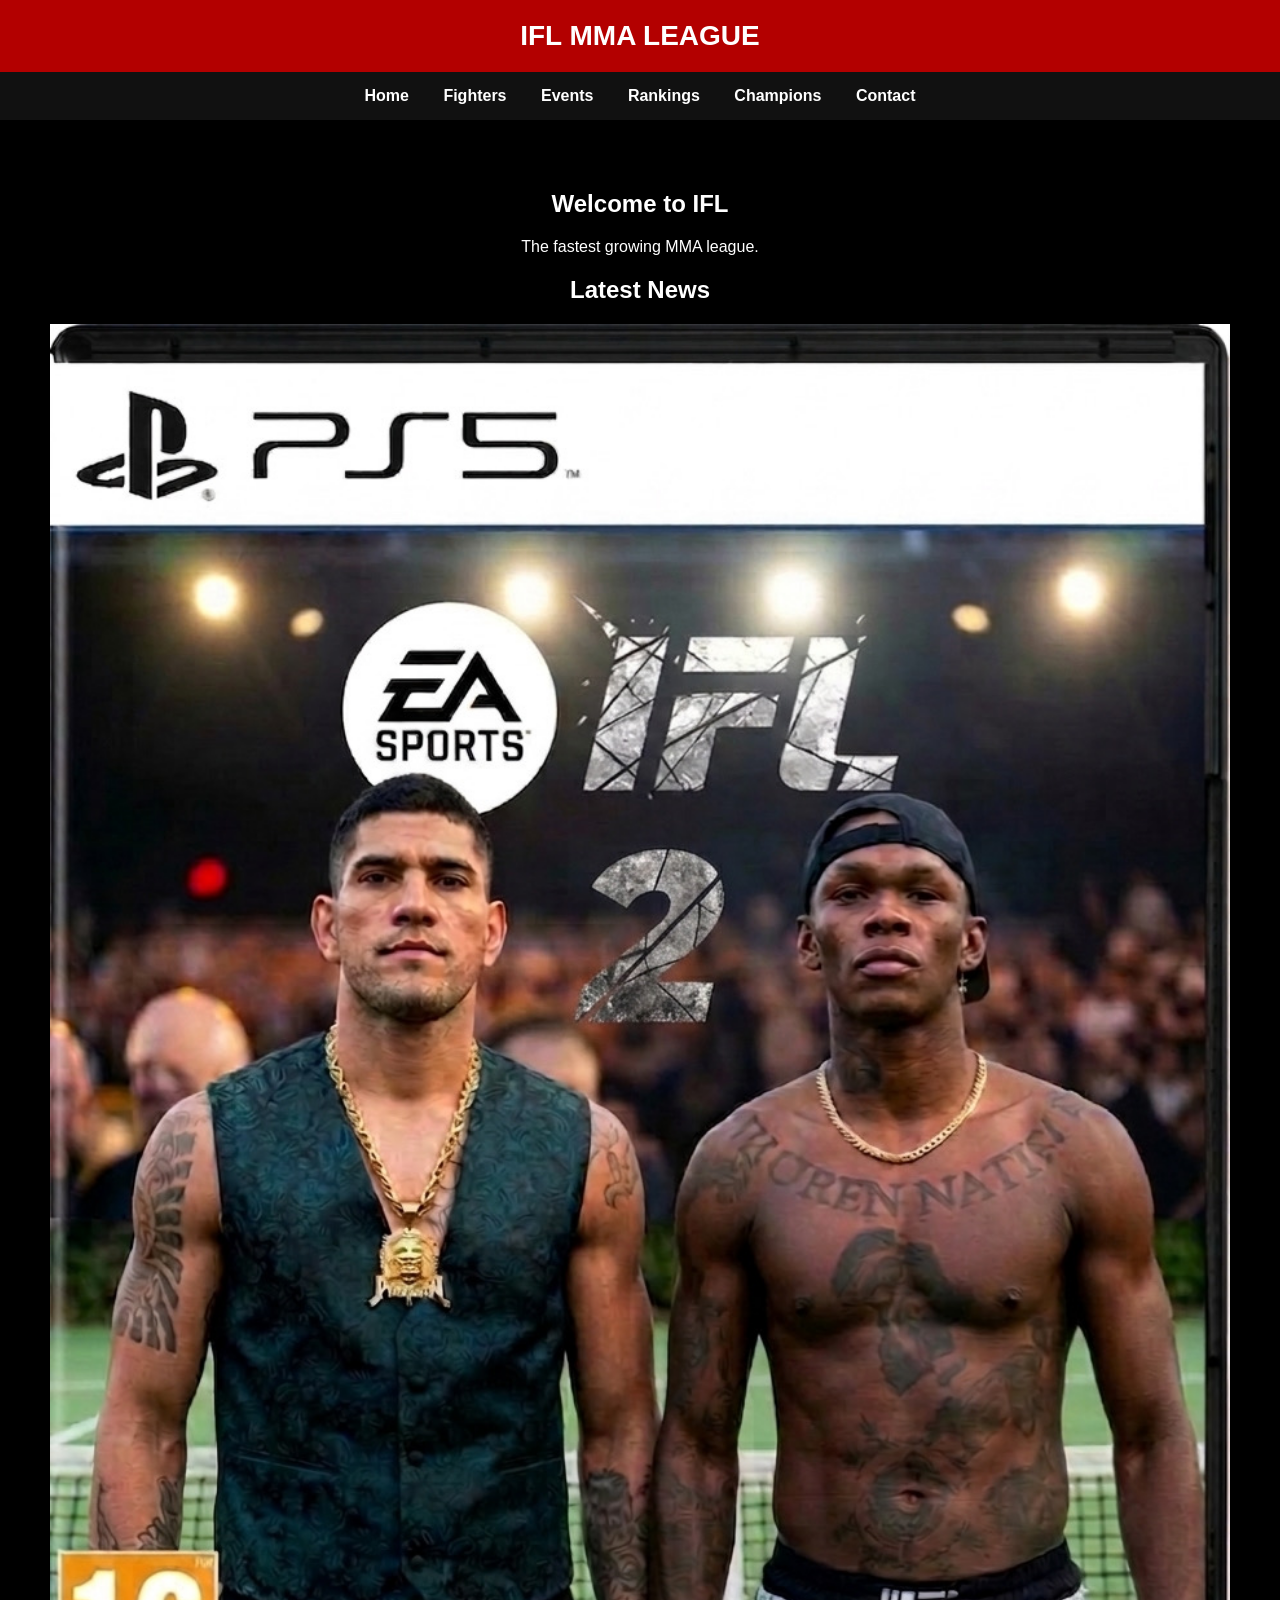
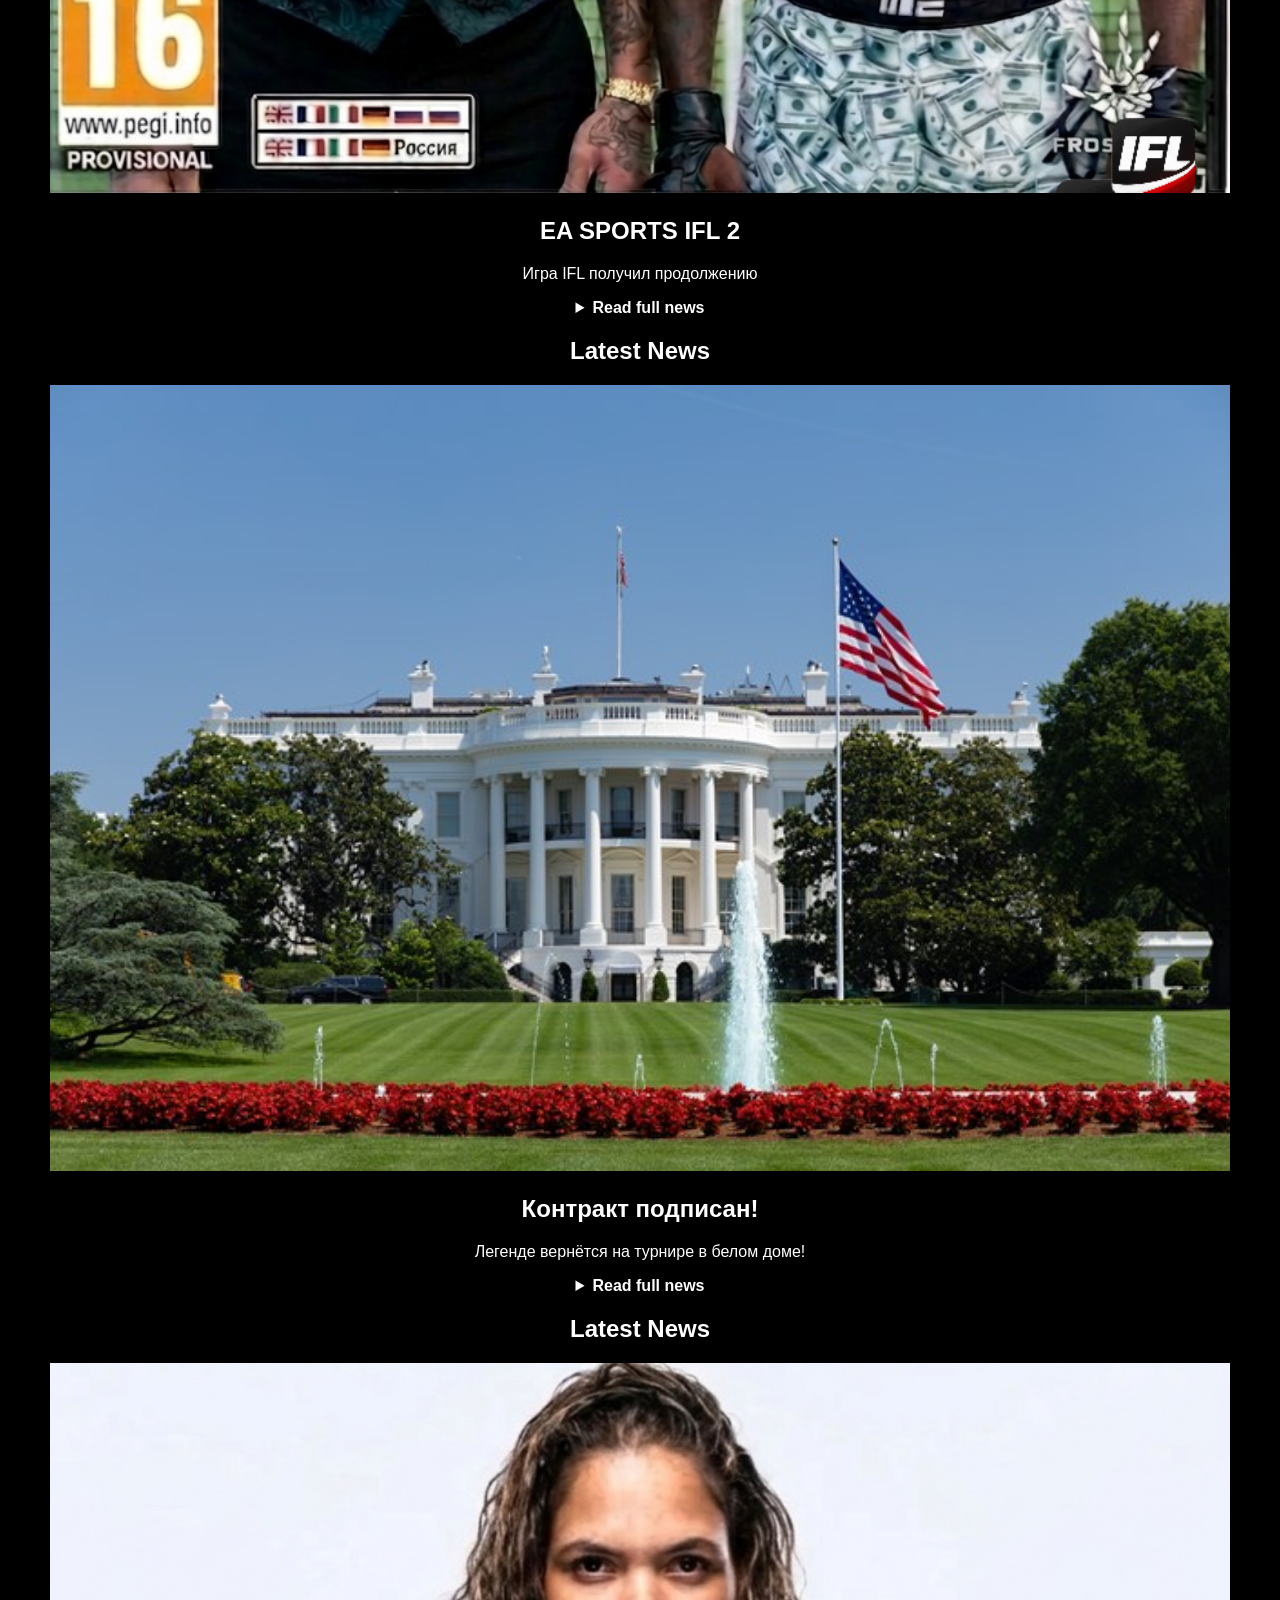
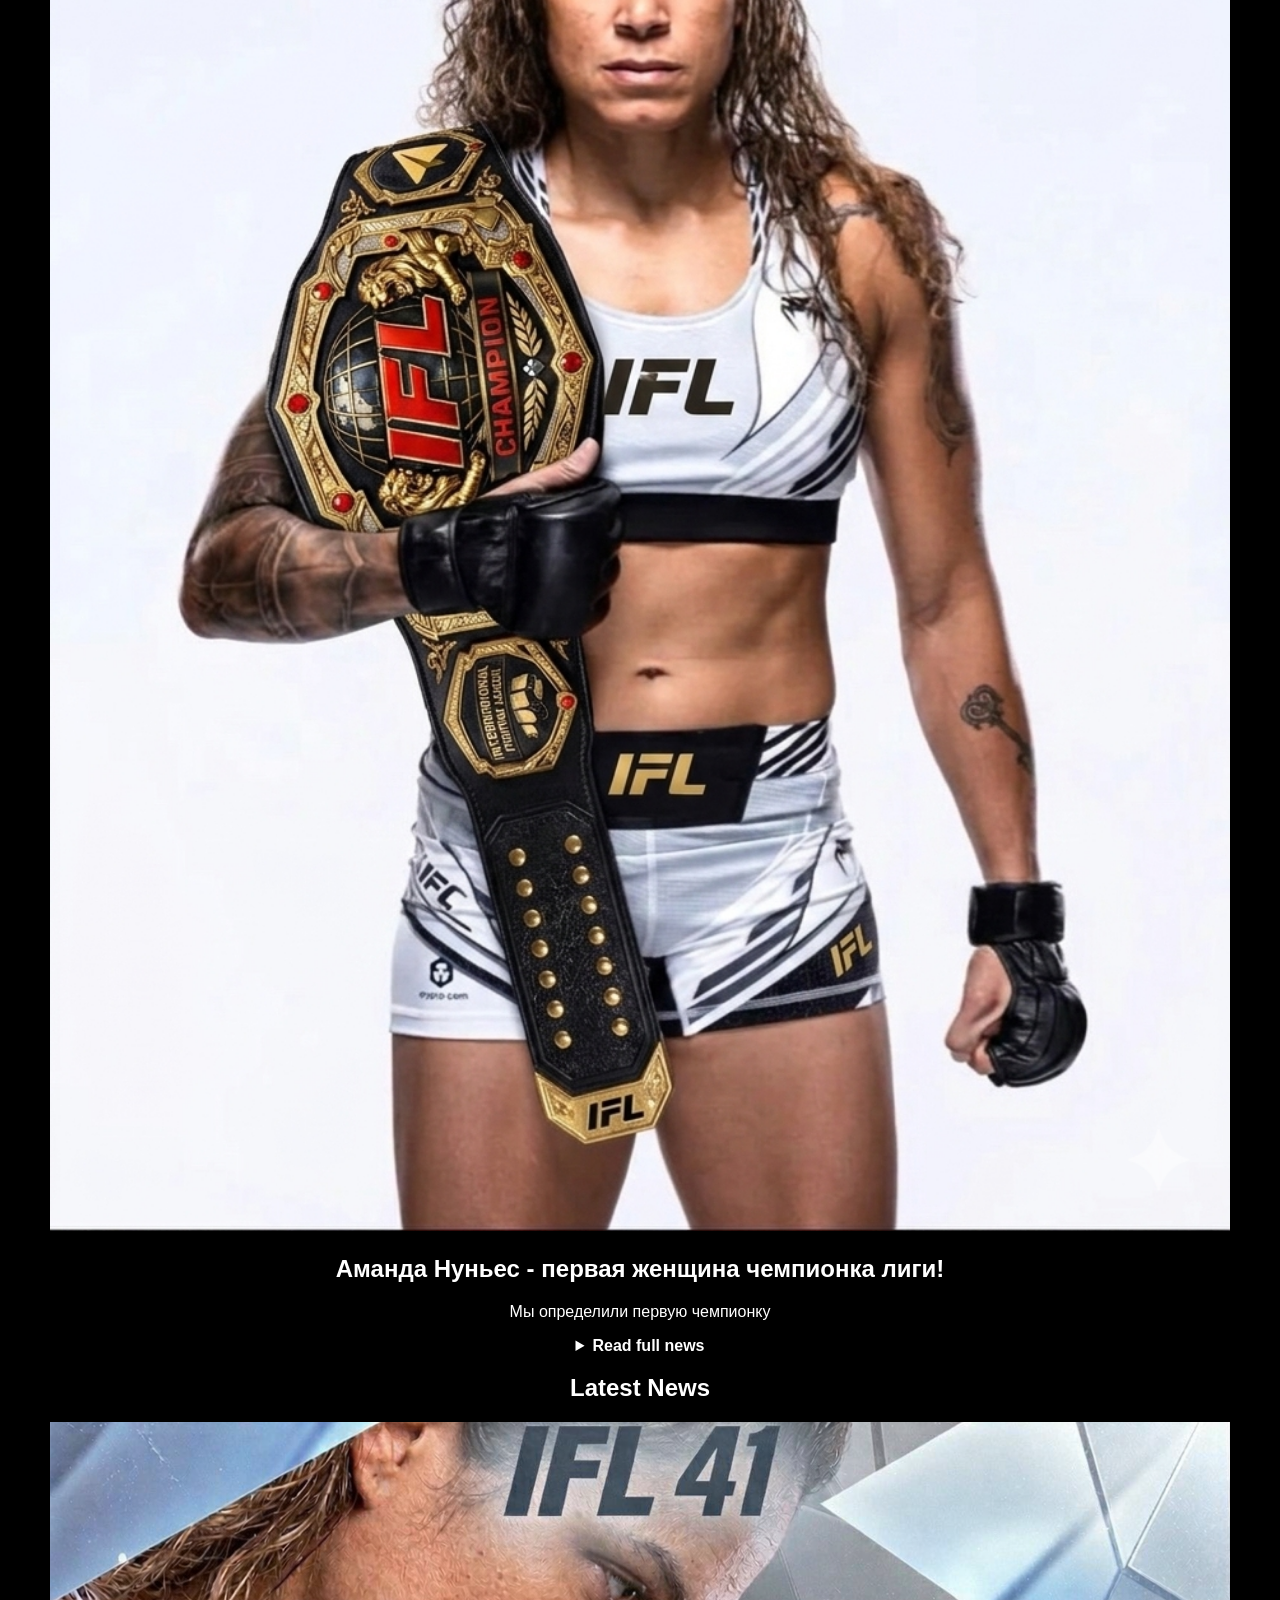
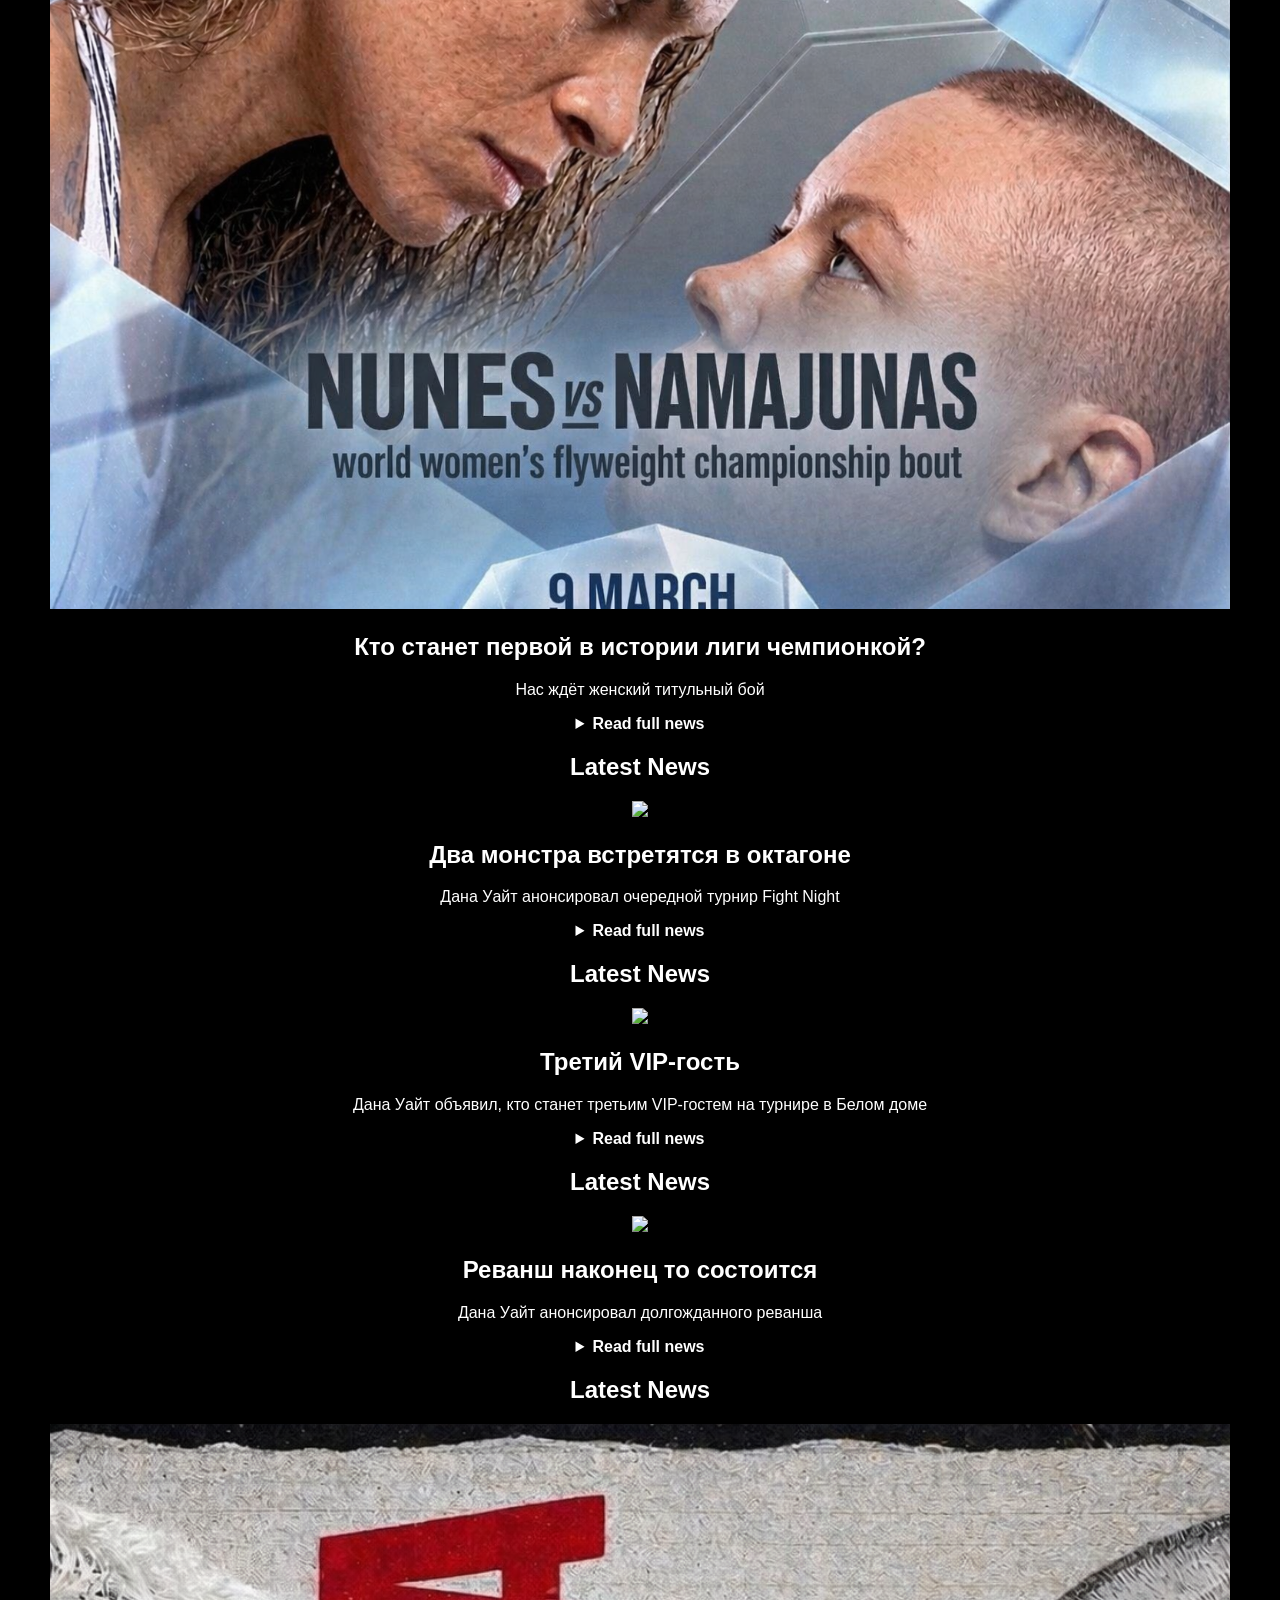
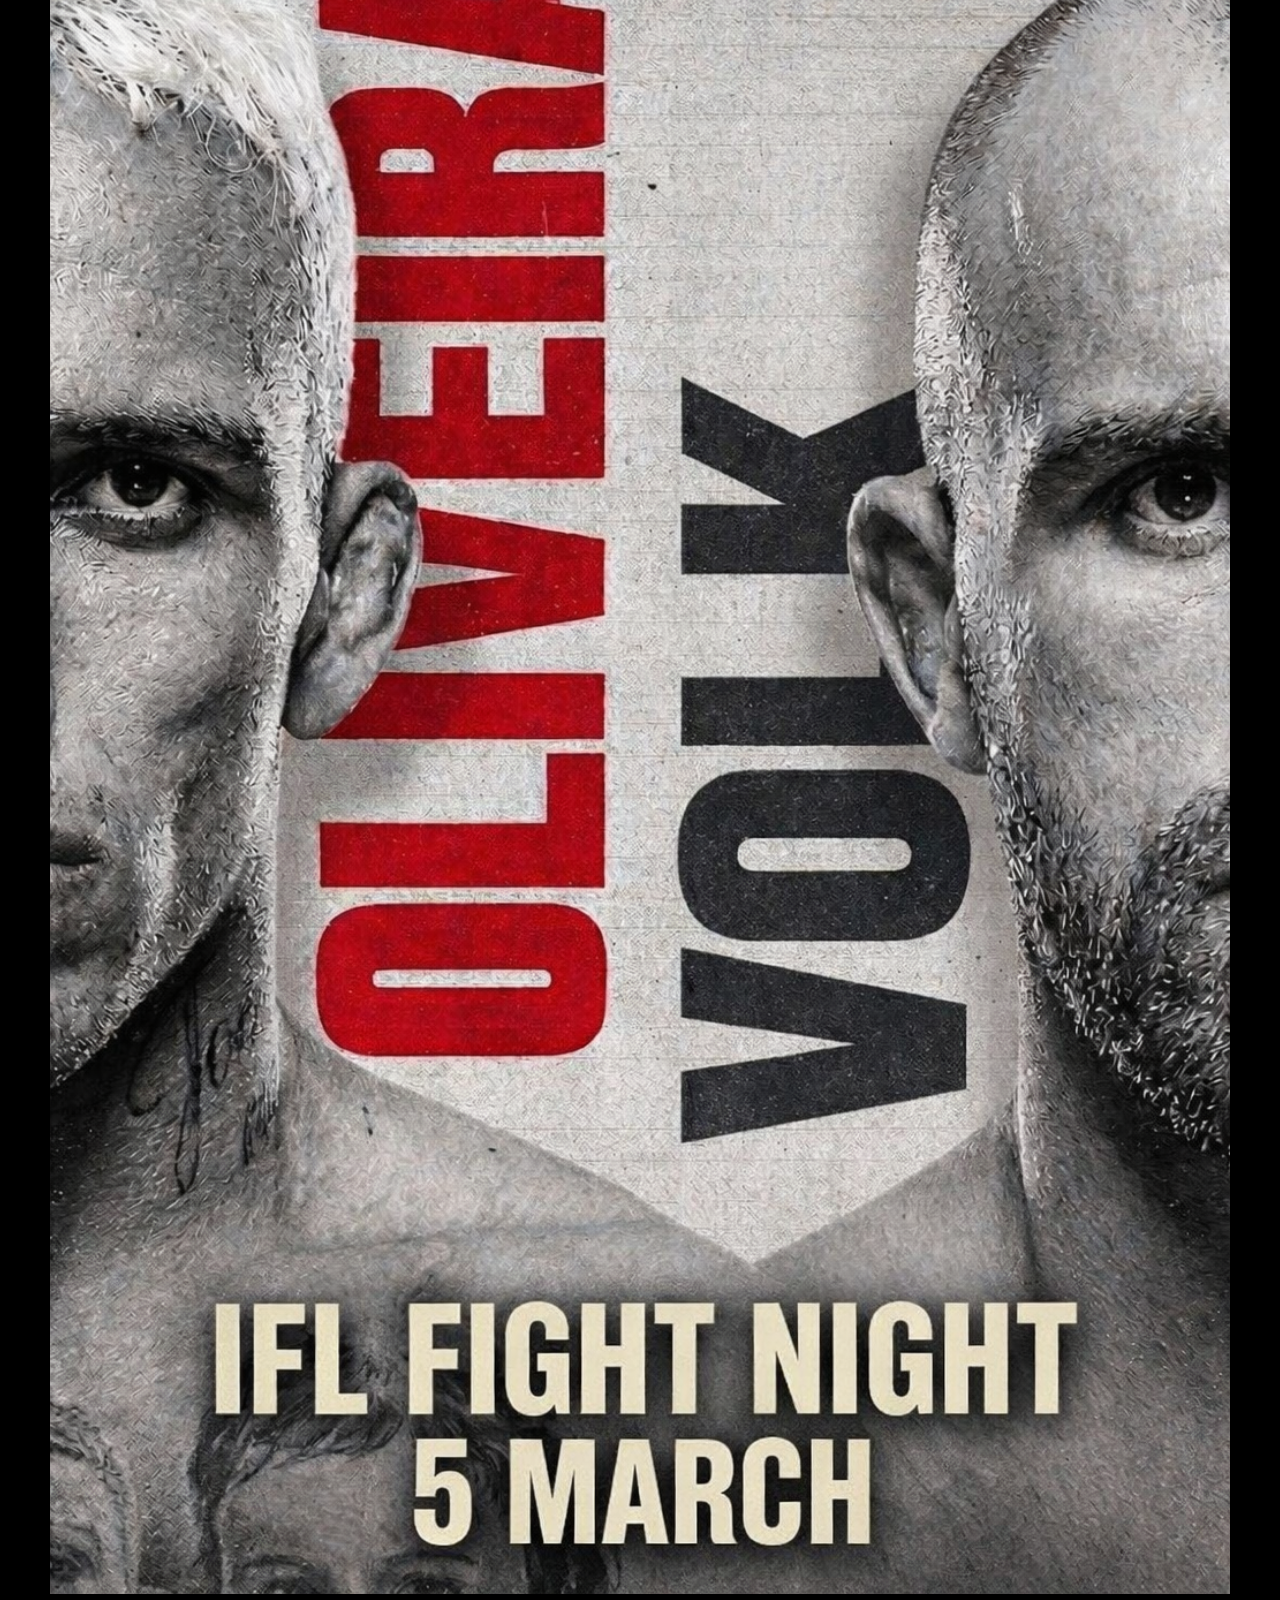
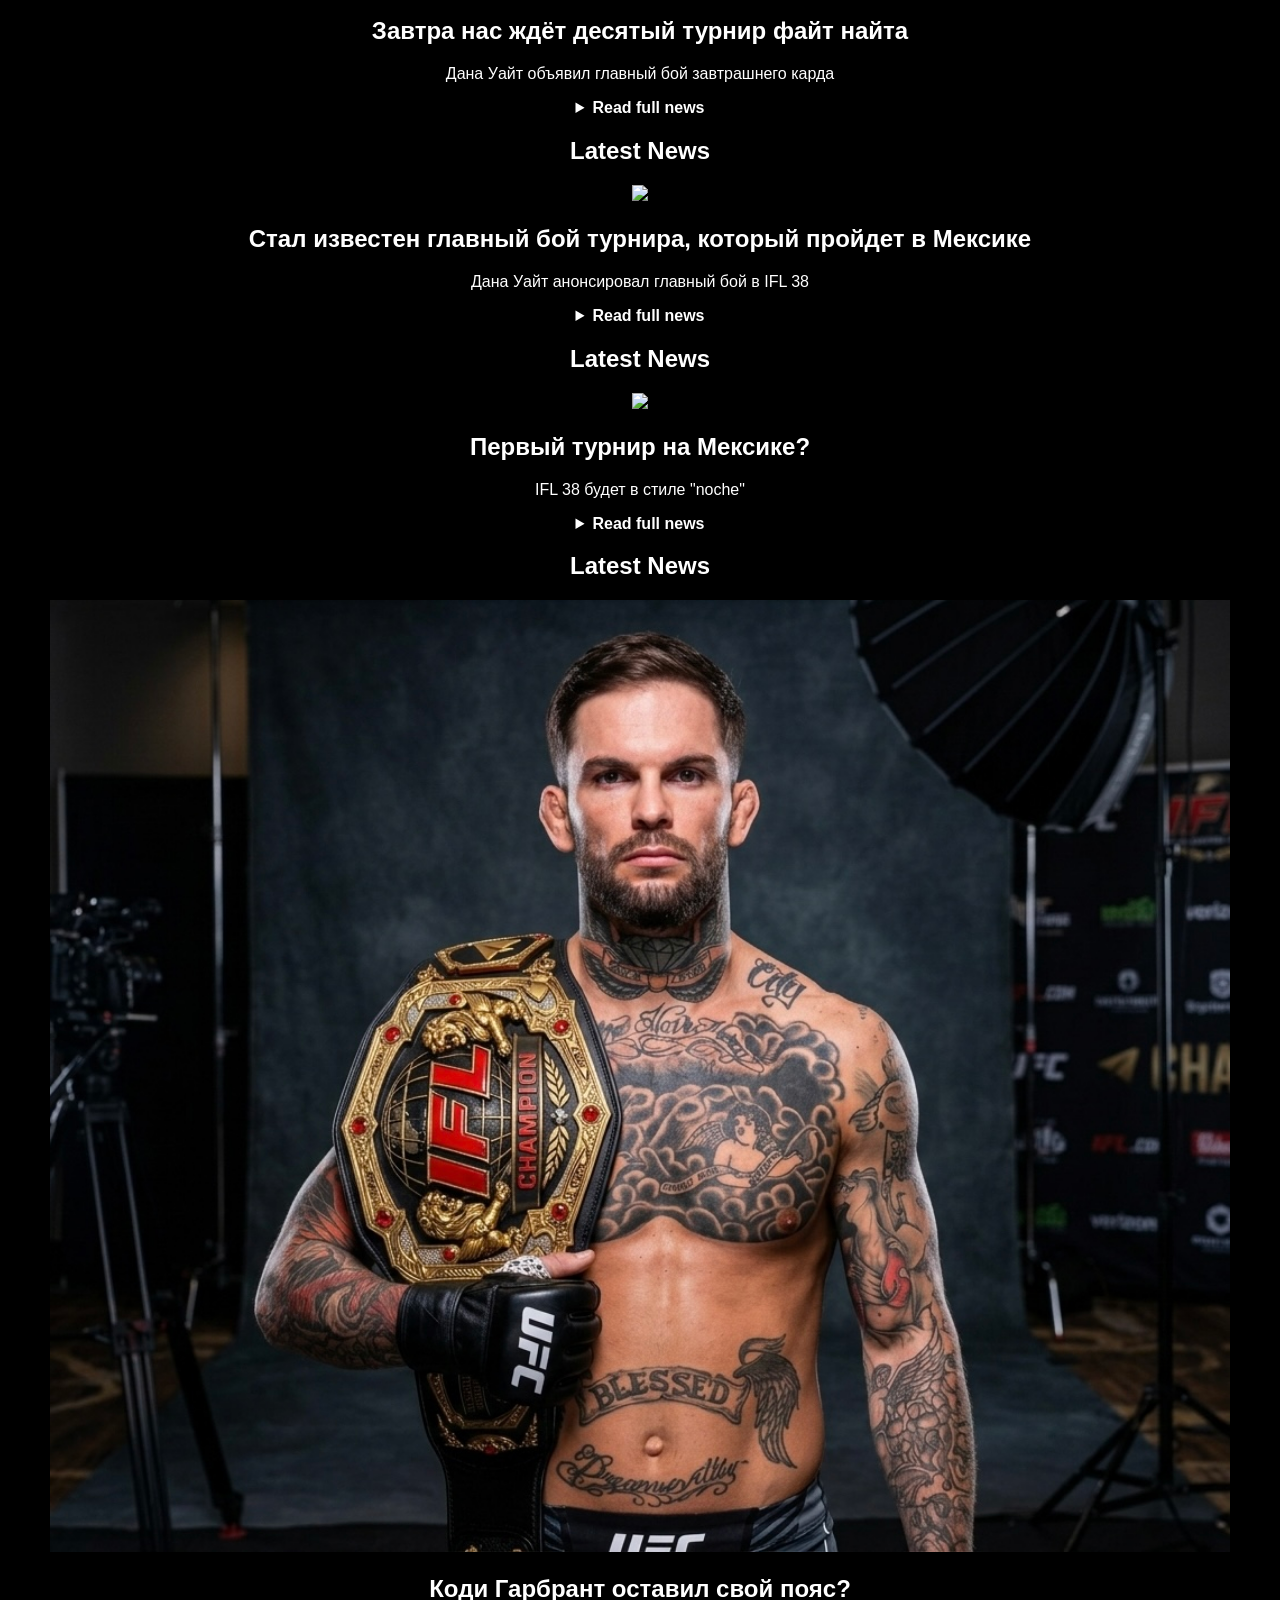
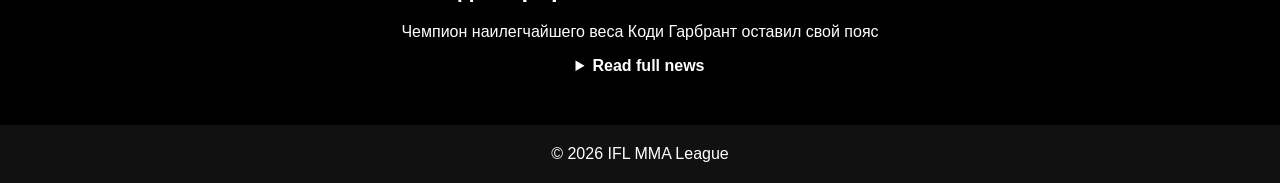
==== commit 485a7f4b: "Add index page" ====
--- a/index.html
+++ b/index.html
@@ -27,7 +27,7 @@
 <h1>Latest News</h1>
 
 <div class="news-card">
-<img src="IMG_9033.jpeg"" width="100%">
+<img src="copy_348F15F3-CBE6-4B18-980C-05A6264A8C2E.jpeg"" width="100%">
 
 <h2>EA SPORTS IFL 2</h2>
 
